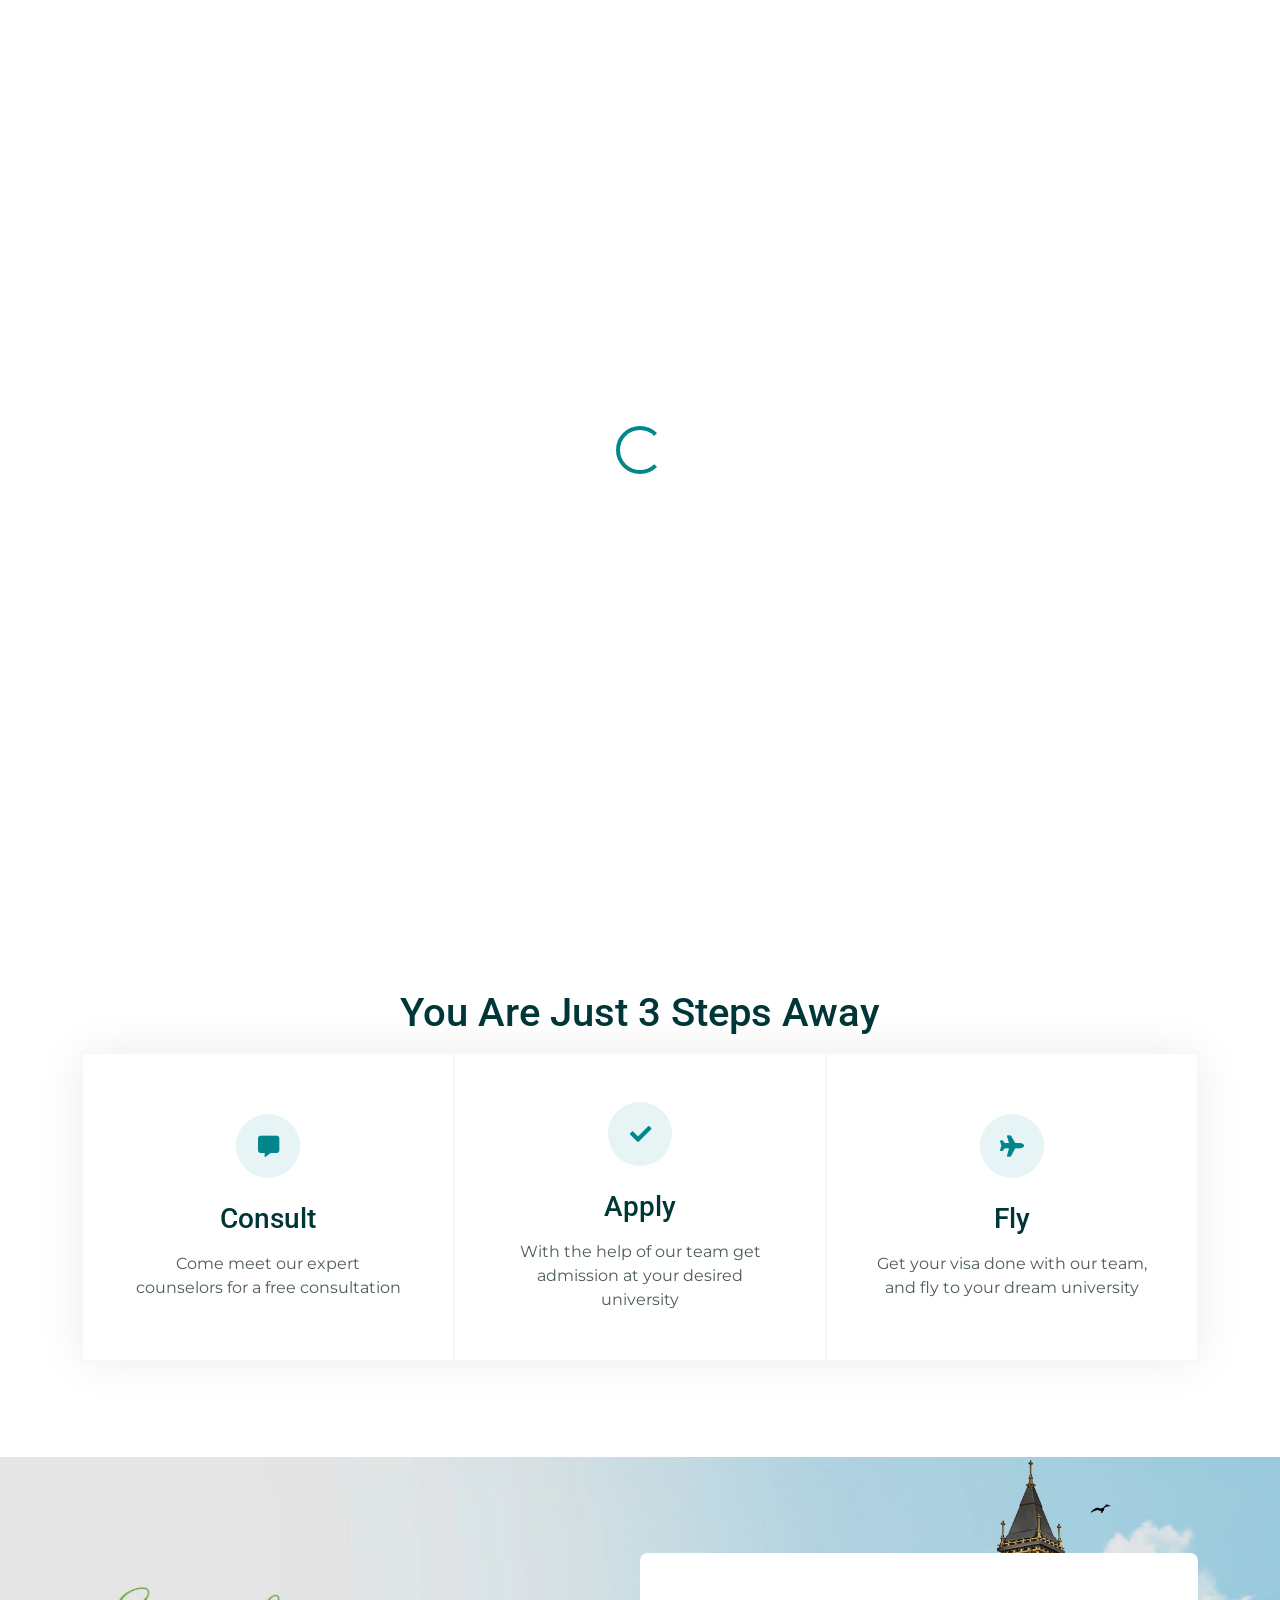
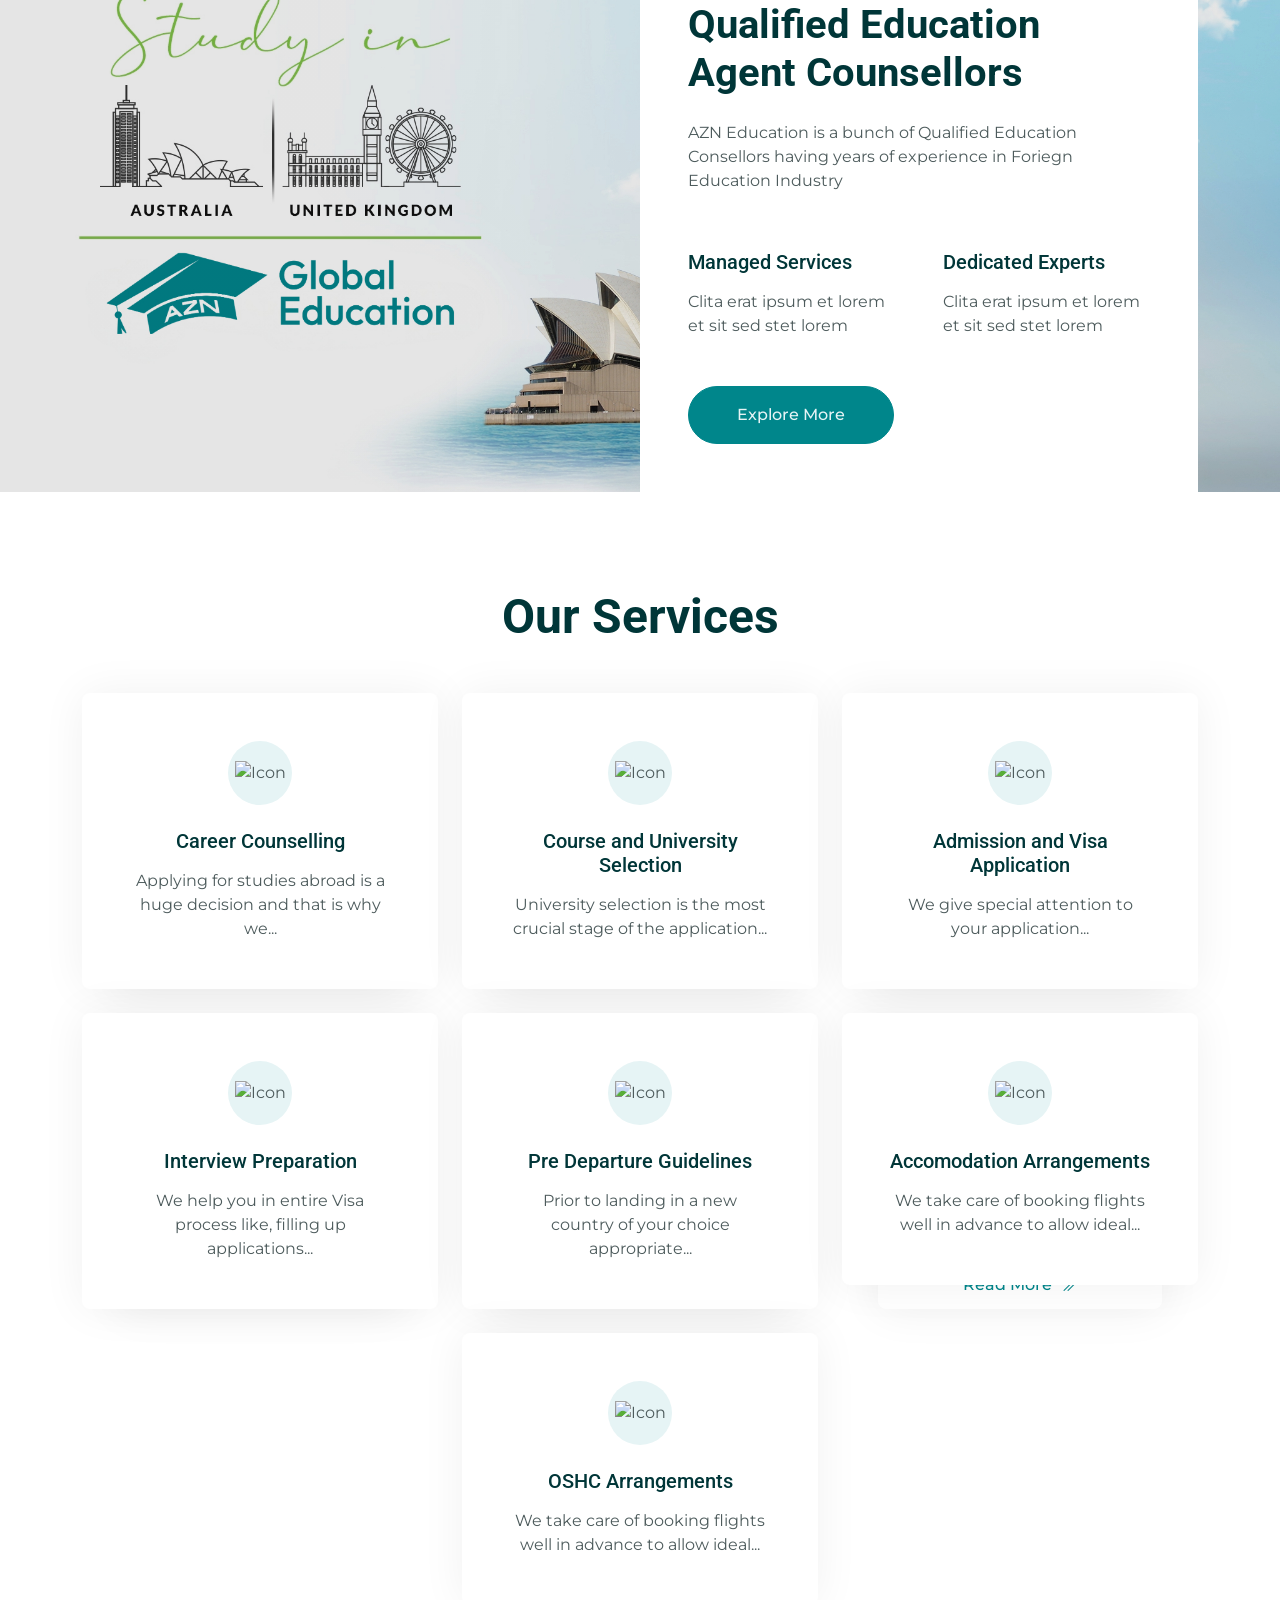
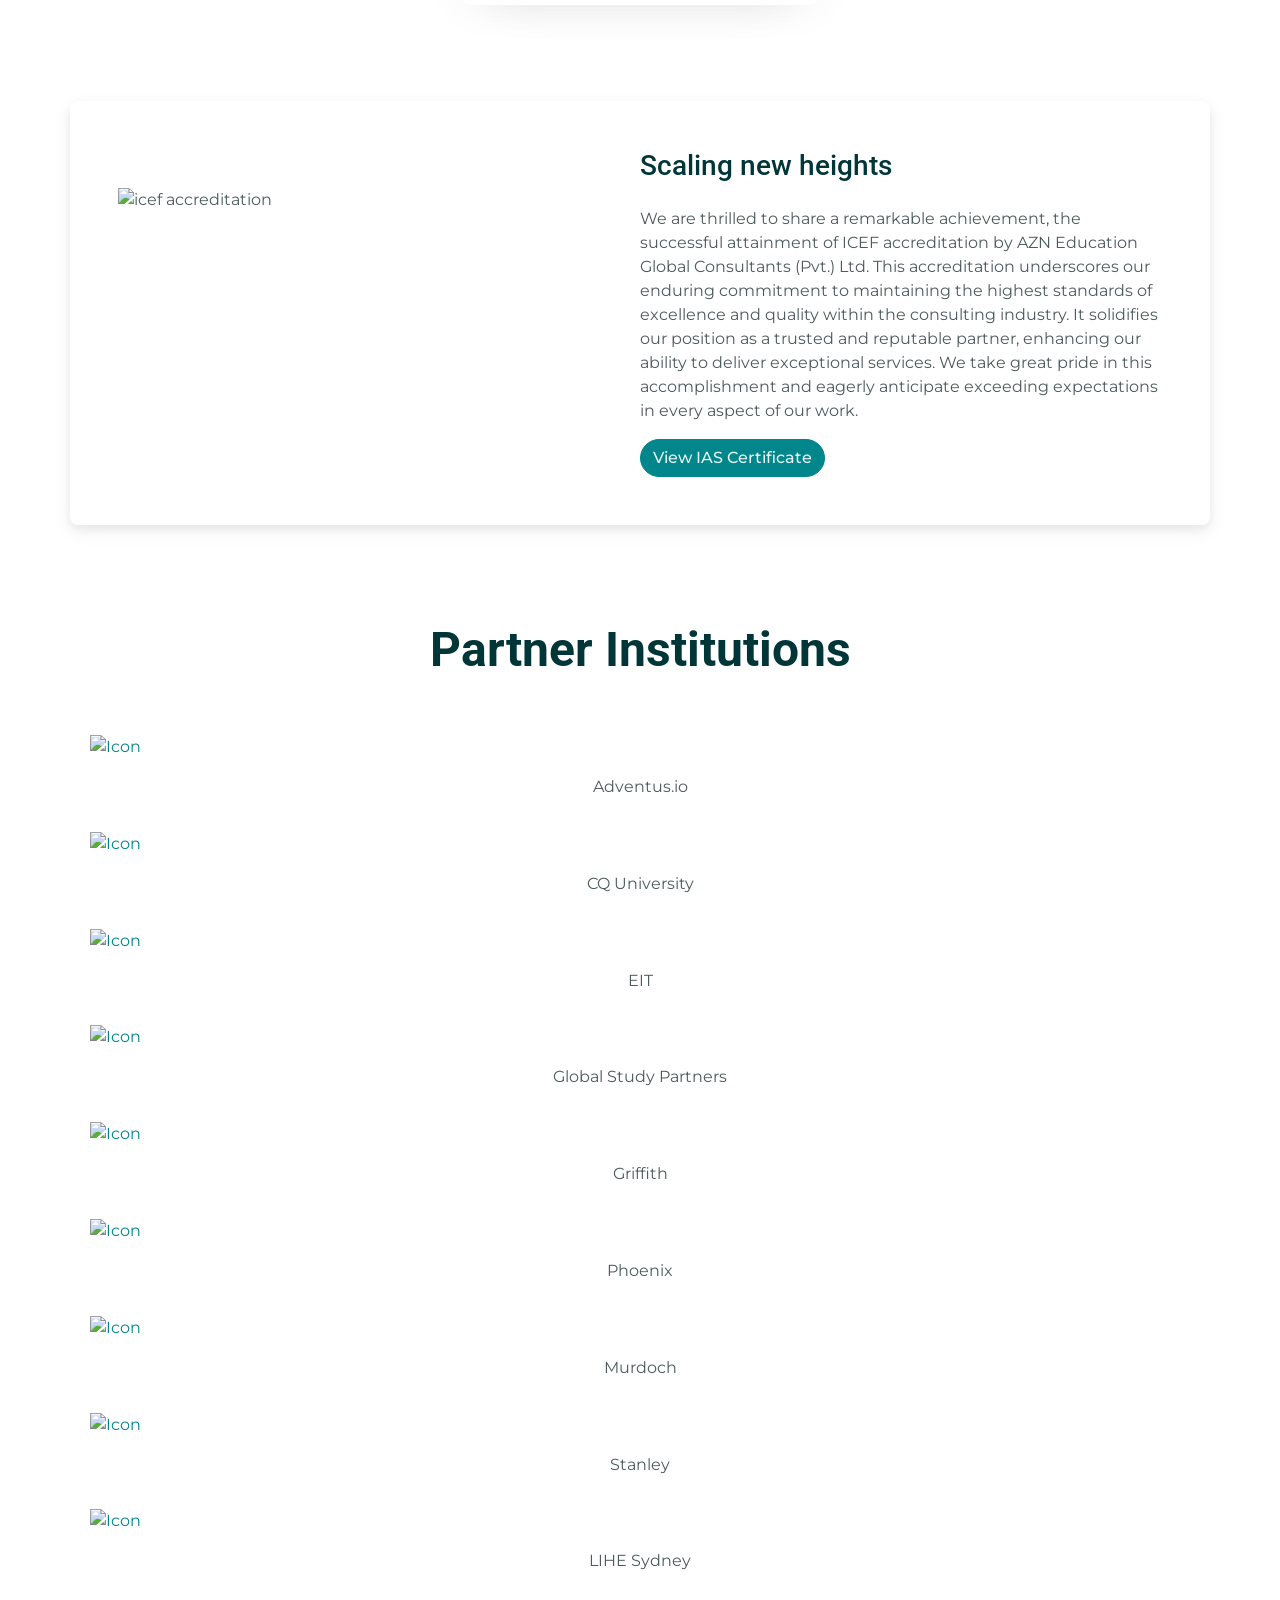
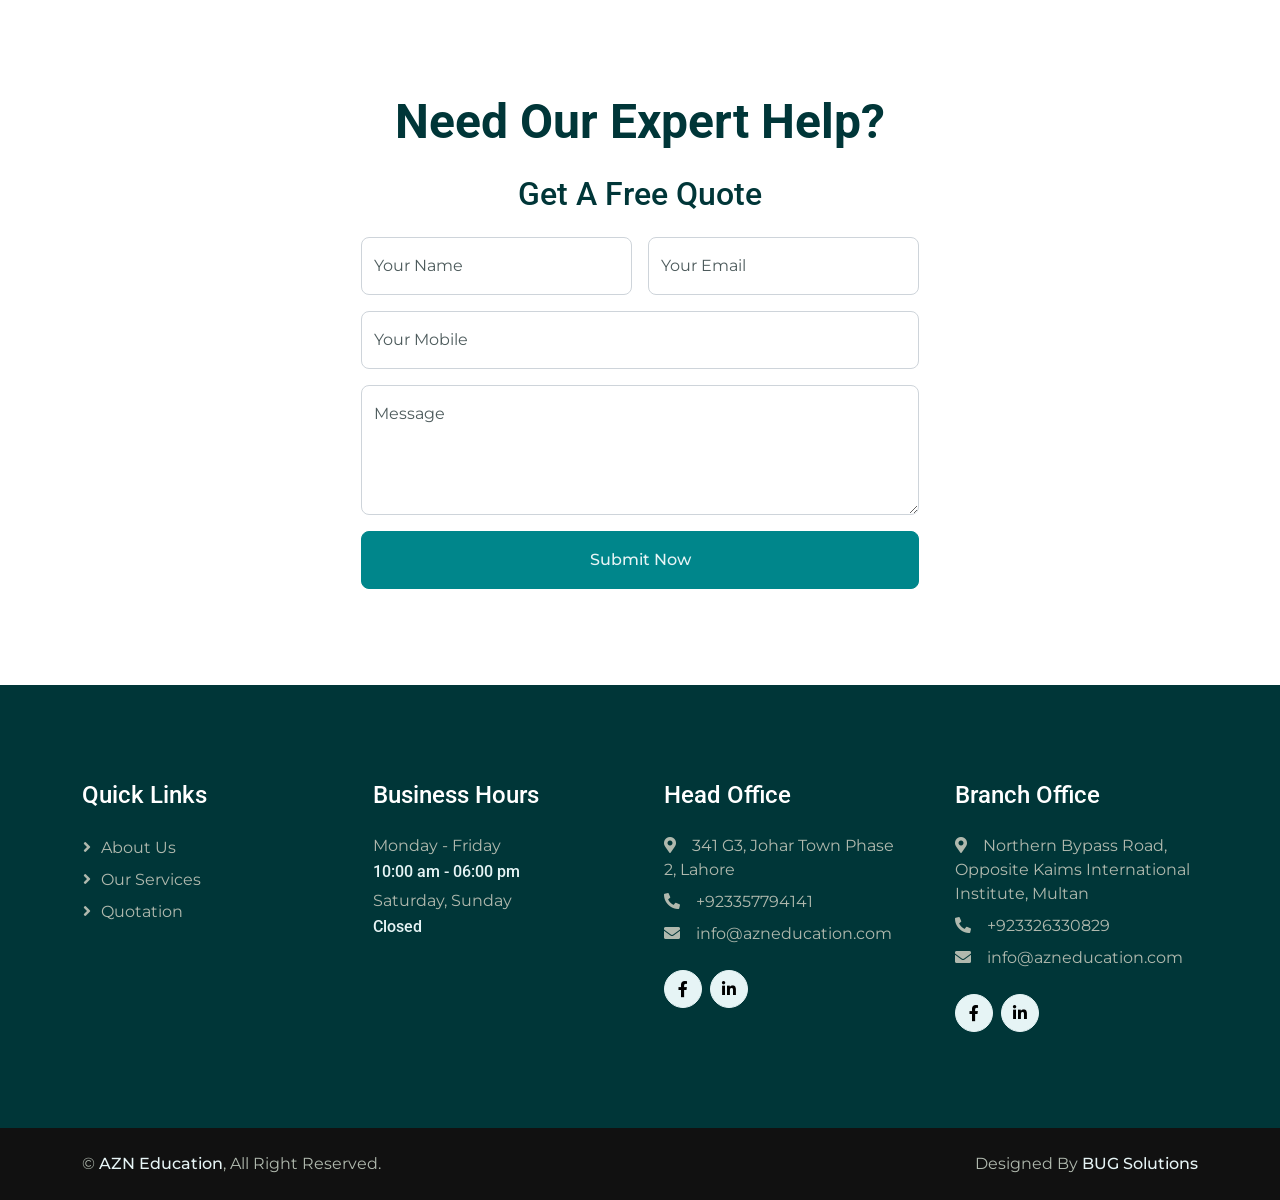
==== index.html @ 0d8ddbf9 "changed global theme and added services details" ====
<!DOCTYPE html>
<html lang="en">

<head>
    <meta charset="utf-8">
    <title>AZN Education</title>
    <meta content="width=device-width, initial-scale=1.0" name="viewport">
    <meta content="" name="keywords">
    <meta content="" name="description">

    <!-- Favicon -->
    <link href="img/azn_logo.png" rel="icon">

    <!-- Google Web Fonts -->
    <link rel="preconnect" href="https://fonts.googleapis.com">
    <link rel="preconnect" href="https://fonts.gstatic.com" crossorigin>
    <link
        href="https://fonts.googleapis.com/css2?family=Montserrat:wght@400;500&family=Roboto:wght@500;700&display=swap"
        rel="stylesheet">

    <!-- Icon Font Stylesheet -->
    <link href="https://cdnjs.cloudflare.com/ajax/libs/font-awesome/5.10.0/css/all.min.css" rel="stylesheet">
    <link href="https://cdn.jsdelivr.net/npm/bootstrap-icons@1.4.1/font/bootstrap-icons.css" rel="stylesheet">

    <!-- Libraries Stylesheet -->
    <link href="lib/animate/animate.min.css" rel="stylesheet">
    <link href="lib/owlcarousel/assets/owl.carousel.min.css" rel="stylesheet">
    <link href="lib/lightbox/css/lightbox.min.css" rel="stylesheet">

    <!-- Customized Bootstrap Stylesheet -->
    <link href="css/bootstrap.min.css" rel="stylesheet">

    <!-- Template Stylesheet -->
    <link href="css/style.css" rel="stylesheet">
</head>

<body>
    <!-- Spinner Start -->
    <div id="spinner"
        class="show bg-white position-fixed translate-middle w-100 vh-100 top-50 start-50 d-flex align-items-center justify-content-center">
        <div class="spinner-border text-primary" role="status" style="width: 3rem; height: 3rem;"></div>
    </div>
    <!-- Spinner End -->


    <!-- Topbar Start -->
    <div class="container-fluid text-white d-none d-lg-flex copyright">
        <div class="container py-3">
            <div class="d-flex align-items-center">
                <a href="index.html">
                    <img src="/img/azn_logo_horizontal.png" style="width: 200px;" alt="">
                </a>
                <div class="ms-auto d-flex align-items-center">
                    <small class="ms-4"><i class="fa fa-map-marker-alt me-3"></i>341 G3, Johar Town, Lahore</small>
                    <small class="ms-4"><i class="fa fa-envelope me-3"></i>info@azneducation.com</small>
                    <small class="ms-4"><i class="fa fa-phone-alt me-3"></i>+923357794141</small>
                    <div class="ms-3 d-flex">
                        <a class="btn btn-sm-square btn-light text-primary rounded-circle ms-2"
                            href="https://www.facebook.com/studysheds/"><i class="fab fa-facebook-f"></i></a>
                        <a class="btn btn-sm-square btn-light text-primary rounded-circle ms-2"
                            href="https://www.linkedin.com/company/studyshed-global-consultants/"><i
                                class="fab fa-linkedin-in"></i></a>
                    </div>
                </div>
            </div>
        </div>
    </div>
    <!-- Topbar End -->


    <!-- Navbar Start -->
    <div class="container-fluid bg-white sticky-top">
        <div class="container">
            <nav class="navbar navbar-expand-lg bg-white navbar-light p-lg-0">
                <a href="index.html" class="navbar-brand d-lg-none">
                    <img src="/img/azn_logo.png" style="height:auto; width:200px" alt="ss_logo">
                    <!-- <h1 class="fw-bold m-0 text-blue">AZN Education</h1> -->
                </a>
                <button type="button" class="navbar-toggler me-0" data-bs-toggle="collapse"
                    data-bs-target="#navbarCollapse">
                    <span class="navbar-toggler-icon"></span>
                </button>
                <div class="collapse navbar-collapse" id="navbarCollapse">
                    <div class="navbar-nav">
                        <a href="index.html" class="nav-item nav-link active">Home</a>
                        <a href="about.html" class="nav-item nav-link">About</a>
                        <a href="service.html" class="nav-item nav-link">Services</a>
                        <!-- <a href="testimonial.html" class="nav-item nav-link">Testimonial</a> -->
                        <a href="quote.html" class="nav-item nav-link">Quotation</a>
                    </div>
                    <div class="ms-auto d-flex gap-4">
                        <a href="https://wa.me/923347794141" target="_blank" rel="noopener noreferrer">
                            <img src="/img/icon/whatsapp.gif" alt="WhatsApp" />
                            <span class="d-none d-lg-inline">Chat with us </span>
                        </a>
                        <a href="contact.html"
                            class="btn btn-primary rounded-pill d-flex align-items-center px-3">Contact Us</a>


                    </div>
                </div>
            </nav>
        </div>
    </div>
    <!-- Navbar End -->


    <!-- Carousel Start -->
    <div class="container-fluid px-0 mb-5">
        <div id="header-carousel" class="carousel slide carousel-fade" data-bs-ride="carousel">
            <div class="carousel-inner">
                <div class="carousel-item active">
                    <img class="w-100" src="img/uk.jpg" alt="Image">
                    <div class="carousel-caption">
                        <div class="container">
                            <div class="row justify-content-start">
                                <div class="col-lg-7 text-start">
                                    <p class="fs-4 text-white animated slideInRight">Welcome to
                                        <strong>AZN Education</strong>
                                    </p>
                                    <h1 class="display-1 text-white mb-4 animated slideInRight">Achieve your study
                                        abroad dreams with AZN Education</h1>
                                    <a href=""
                                        class="btn btn-primary rounded-pill py-3 px-5 animated slideInRight">Explore
                                        More</a>
                                </div>
                            </div>
                        </div>
                    </div>
                </div>
                <div class="carousel-item">
                    <img class="w-100" src="img/au.jpg" alt="Image">
                    <div class="carousel-caption">
                        <div class="container">
                            <div class="row justify-content-end">
                                <div class="col-lg-7 text-end">
                                    <p class="fs-4 text-white animated slideInLeft">Welcome to
                                        <strong>AZN Education</strong>
                                    </p>
                                    <h1 class="display-1 text-white mb-5 animated slideInLeft">Achieve your study abroad
                                        dreams with AZN Education</h1>
                                    <a href=""
                                        class="btn btn-primary rounded-pill py-3 px-5 animated slideInLeft">Explore
                                        More</a>
                                </div>
                            </div>
                        </div>
                    </div>
                </div>
            </div>
            <button class="carousel-control-prev" type="button" data-bs-target="#header-carousel" data-bs-slide="prev">
                <span class="carousel-control-prev-icon" aria-hidden="true"></span>
                <span class="visually-hidden">Previous</span>
            </button>
            <button class="carousel-control-next" type="button" data-bs-target="#header-carousel" data-bs-slide="next">
                <span class="carousel-control-next-icon" aria-hidden="true"></span>
                <span class="visually-hidden">Next</span>
            </button>
        </div>
    </div>
    <!-- Carousel End -->


    <!-- Features Start -->
    <div class="container-xxl py-5">
        <div class="container">
            <!-- <p class="fs-5 fw-medium text-primary text-center">How we Work</p> -->
            <h1 class="text-center" style=" margin-bottom: 16px;">You Are Just 3 Steps Away</h1>
            <div class="row g-0 feature-row">
                <div class="col-md-6 col-lg-4 wow fadeIn" data-wow-delay="0.1s">
                    <div
                        class="feature-item border h-100 p-5 justify-content-center d-flex flex-column align-items-center">
                        <div class="btn-square bg-light rounded-circle mb-4 " style="width: 64px; height: 64px;">
                            <i class="fas fa-comment-alt fa-lg" style="color: #00868b;"></i>
                        </div>
                        <h3 class="mb-3 text-center">Consult</h3>
                        <p class="mb-0 text-center">Come meet our expert counselors for a free consultation</p>
                    </div>
                </div>
                <div class="col-md-6 col-lg-4 wow fadeIn" data-wow-delay="0.3s">
                    <div
                        class="feature-item border h-100 p-5 justify-content-center d-flex flex-column align-items-center">
                        <div class="btn-square bg-light rounded-circle mb-4 " style="width: 64px; height: 64px;">
                            <i class="fas fa-check fa-lg" style="color: #00868b;"></i>
                        </div>
                        <h3 class="mb-3 text-center">Apply</h3>
                        <p class="mb-0 text-center">With the help of our team get admission at your desired university
                        </p>
                    </div>
                </div>
                <div class="col-md-6 col-lg-4 wow fadeIn" data-wow-delay="0.5s">
                    <div
                        class="feature-item border h-100 p-5 justify-content-center d-flex flex-column align-items-center">
                        <div class="btn-square bg-light rounded-circle mb-4 justify-content-center d-flex"
                            style="width: 64px; height: 64px;">
                            <i class="fas fa-plane fa-lg" style="color: #00868b;"></i>
                        </div>
                        <h3 class="mb-3 text-center">Fly</h3>
                        <p class="mb-0 text-center">Get your visa done with our team, and fly to your dream university
                        </p>
                    </div>
                </div>

            </div>
        </div>
    </div>
    <!-- Features End -->


    <!-- About Start -->
    <div class="container-xxl about my-5">
        <div class="container">
            <div class="row g-0">
                <div class="col-lg-6">
                    <div class="h-100 d-flex align-items-center justify-content-center" style="min-height: 300px;">
                    </div>
                </div>
                <div class="col-lg-6 pt-lg-5 wow fadeIn" data-wow-delay="0.5s">
                    <div class="bg-white rounded-top p-5 mt-lg-5">
                        <!-- <p class="fs-5 fw-medium text-primary">About Us</p> -->
                        <h1 class="display-6 mb-4 ">Qualified Education Agent Counsellors</h1>
                        <p class="mb-4">AZN Education is a bunch of Qualified Education Consellors having years of
                            experience in Foriegn Education Industry</p>
                        <div class="row g-5 pt-2 mb-5">
                            <div class="col-sm-6">
                                <img class="img-fluid mb-4" src="img/icon/icon-5.png" alt="">
                                <h5 class="mb-3">Managed Services</h5>
                                <span>Clita erat ipsum et lorem et sit sed stet lorem</span>
                            </div>
                            <div class="col-sm-6">
                                <img class="img-fluid mb-4" src="img/icon/icon-2.png" alt="">
                                <h5 class="mb-3">Dedicated Experts</h5>
                                <span>Clita erat ipsum et lorem et sit sed stet lorem</span>
                            </div>
                        </div>
                        <a class="btn btn-primary rounded-pill py-3 px-5" href="about.html">Explore More</a>
                    </div>
                </div>
            </div>
        </div>
    </div>
    <!-- About End -->


    <!-- Service Start -->
    <div class="container-xxl py-5">
        <div class="container">
            <div class="text-center mx-auto wow fadeInUp" data-wow-delay="0.1s" style="max-width: 500px;">
                <!-- <p class="fs-5 fw-medium text-primary">Our Services</p> -->
                <h1 class="display-5 mb-5 ">Our Services</h1>
            </div>
            <div class="row justify-content-center g-4">
                <div class="col-lg-4 col-md-6 wow fadeInUp" data-wow-delay="0.1s">
                    <div class="service-item position-relative h-100">
                        <div class="service-text rounded p-5">
                            <div class="btn-square bg-light rounded-circle mx-auto mb-4"
                                style="width: 64px; height: 64px;">
                                <img class="img-fluid" src="img/icon/icon-9.png" alt="Icon">
                            </div>
                            <h5 class="mb-3">Career Counselling </h4>
                                <p class="mb-0">Applying for studies abroad is a huge decision and that is why we...</p>
                        </div>
                        <div class="service-btn rounded-0 rounded-bottom">
                            <a class="text-primary fw-medium" href="service.html">Read More<i
                                    class="bi bi-chevron-double-right ms-2"></i></a>
                        </div>
                    </div>
                </div>
                <div class="col-lg-4 col-md-6 wow fadeInUp" data-wow-delay="0.3s">
                    <div class="service-item position-relative h-100">
                        <div class="service-text rounded p-5">
                            <div class="btn-square bg-light rounded-circle mx-auto mb-4"
                                style="width: 64px; height: 64px;">
                                <img class="img-fluid" src="img/icon/icon-6.png" alt="Icon">
                            </div>
                            <h5 class="mb-3">Course and University Selection</h4>
                                <p class="mb-0">University selection is the most crucial stage of the application...</p>
                        </div>
                        <div class="service-btn rounded-0 rounded-bottom">
                            <a class="text-primary fw-medium" href="service.html">Read More<i
                                    class="bi bi-chevron-double-right ms-2"></i></a>
                        </div>
                    </div>
                </div>
                <div class="col-lg-4 col-md-6 wow fadeInUp" data-wow-delay="0.5s">
                    <div class="service-item position-relative h-100">
                        <div class="service-text rounded p-5">
                            <div class="btn-square bg-light rounded-circle mx-auto mb-4"
                                style="width: 64px; height: 64px;">
                                <img class="img-fluid" src="img/icon/icon-8.png" alt="Icon">
                            </div>
                            <h5 class="mb-3">Admission and Visa Application </h4>
                                <p class="mb-0">We give special attention to your application...</p>
                        </div>
                        <div class="service-btn rounded-0 rounded-bottom">
                            <a class="text-primary fw-medium" href="service.html">Read More<i
                                    class="bi bi-chevron-double-right ms-2"></i></a>
                        </div>
                    </div>
                </div>
                <div class="col-lg-4 col-md-6 wow fadeInUp" data-wow-delay="0.1s">
                    <div class="service-item position-relative h-100">
                        <div class="service-text rounded p-5">
                            <div class="btn-square bg-light rounded-circle mx-auto mb-4"
                                style="width: 64px; height: 64px;">
                                <img class="img-fluid" src="img/icon/icon-7.png" alt="Icon">
                            </div>
                            <h5 class="mb-3">Interview Preparation </h4>
                                <p class="mb-0">We help you in entire Visa process like, filling up applications...</p>
                        </div>
                        <div class="service-btn rounded-0 rounded-bottom">
                            <a class="text-primary fw-medium" href="service.html">Read More<i
                                    class="bi bi-chevron-double-right ms-2"></i></a>
                        </div>
                    </div>
                </div>
                <div class="col-lg-4 col-md-6 wow fadeInUp" data-wow-delay="0.3s">
                    <div class="service-item position-relative h-100">
                        <div class="service-text rounded p-5">
                            <div class="btn-square bg-light rounded-circle mx-auto mb-4"
                                style="width: 64px; height: 64px;">
                                <img class="img-fluid" src="img/icon/icon-5.png" alt="Icon">
                            </div>
                            <h5 class="mb-3">Pre Departure Guidelines </h4>
                                <p class="mb-0">Prior to landing in a new country of your choice appropriate...</p>
                        </div>
                        <div class="service-btn rounded-0 rounded-bottom">
                            <a class="text-primary fw-medium" href="service.html">Read More<i
                                    class="bi bi-chevron-double-right ms-2"></i></a>
                        </div>
                    </div>
                </div>
                <div class="col-lg-4 col-md-6 wow fadeInUp" data-wow-delay="0.5s">
                    <div class="service-item position-relative h-100">
                        <div class="service-text rounded p-5">
                            <div class="btn-square bg-light rounded-circle mx-auto mb-4"
                                style="width: 64px; height: 64px;">
                                <img class="img-fluid" src="img/icon/icon-10.png" alt="Icon">
                            </div>
                            <h5 class="mb-3">Accomodation Arrangements</h4>
                                <p class="mb-0">We take care of booking flights well in advance to allow ideal...</p>
                        </div>
                        <div class="service-btn rounded-0 rounded-bottom">
                            <a class="text-primary fw-medium" href="service.html">Read More<i
                                    class="bi bi-chevron-double-right ms-2"></i></a>
                        </div>
                    </div>
                </div>
                <div class="col-lg-4 col-md-6 wow fadeInUp" data-wow-delay="0.5s">
                    <div class="service-item position-relative h-100">
                        <div class="service-text rounded p-5">
                            <div class="btn-square bg-light rounded-circle mx-auto mb-4"
                                style="width: 64px; height: 64px;">
                                <img class="img-fluid" src="img/icon/icon-10.png" alt="Icon">
                            </div>
                            <h5 class="mb-3">OSHC Arrangements</h4>
                                <p class="mb-0">We take care of booking flights well in advance to allow ideal...</p>
                        </div>
                        <div class="service-btn rounded-0 rounded-bottom">
                            <a class="text-primary fw-medium" href="service.html">Read More<i
                                    class="bi bi-chevron-double-right ms-2"></i></a>
                        </div>
                    </div>
                </div>
            </div>
        </div>
    </div>
    <!-- Service End -->

    <!-- Accreditations Start -->
    <div class="container-xxl py-5">
        <div class="container accreditations-box d-flex flex-column flex-lg-row p-5 justify-content-between align-items-center rounded">
            <div class="accreditation-image d-flex justify-content-center justify-content-lg-start w-100 w-lg-25">
                <img src="/img/accreditations/icef-badge.png" style="height: 250px;" alt="icef accreditation" srcset="">
            </div>
            <div class="accreditation-text w-100 w-lg-50">
                <h3 class="mb-4">Scaling new heights</h3>
                <p>We are thrilled to share a remarkable achievement, the successful attainment of ICEF accreditation
                    by AZN Education Global Consultants (Pvt.) Ltd. This accreditation underscores our enduring commitment
                    to
                    maintaining the highest standards of excellence and quality within the consulting
                    industry. It solidifies our position as a trusted and reputable partner, enhancing our ability to
                    deliver exceptional services. We take great pride in this accomplishment and eagerly anticipate
                    exceeding expectations in every aspect of our work.</p>
                <a href="https://certificates.icef.com/certificate?id=c5f5c8c2-63eb-4d3a-af94-05f68f35bae5"
                    class="btn btn-primary rounded-pill" target="_blank"> View IAS Certificate</a>
            </div>
        </div>

    </div>
    <!-- Accreditations Start -->

    <!-- Partners Start -->
    <div class="container-xxl py-5">
        <div class="container">
            <div class="text-center mx-auto wow fadeInUp" data-wow-delay="0.1s" style="max-width: 500px;">
                <!-- <p class="fs-5 fw-medium text-primary">Our Partners</p> -->
                <h1 class="display-5 mb-5">Partner Institutions</h1>
            </div>
            <div class="owl-carousel partner-carousel wow fadeInUp" data-wow-delay="0.1s">
                <div class=" p-2">
                    <a href="https://adventus.io/" class="mx-auto mb-4">
                        <img class="img-fluid mx-auto" style="height: 72px; width: 72px;"
                            src="img/partners/adventus.jpeg" alt="Icon">
                    </a>
                    <p class="my-3 text-center">Adventus.io</p>
                </div>
                <div class=" p-2">
                    <a href="https://www.cqu.edu.au/" class="mx-auto mb-4">
                        <img class="img-fluid mx-auto" style="height: 72px; width: 72px;"
                            src="img/partners/cquniverdity.png" alt="Icon">
                    </a>
                    <p class="my-3 text-center">CQ University</p>
                </div>
                <div class=" p-2">
                    <a href="https://www.eit.edu.au/" class="mx-auto mb-4">
                        <img class="img-fluid mx-auto" style="height: 72px; width: 72px;" src="img/partners/eit.png"
                            alt="Icon">
                    </a>
                    <p class="my-3 text-center">EIT</p>
                </div>
                <div class=" p-2">
                    <a href="https://www.globalstudypartners.com/" class="mx-auto mb-4">
                        <img class="img-fluid mx-auto" style="height: 72px; width: 72px;"
                            src="img/partners/globalstudypartners.jpeg" alt="Icon">
                    </a>
                    <p class="my-3 text-center">Global Study Partners</p>
                </div>
                <div class=" p-2">
                    <a href="https://www.griffith.edu.au/" class="mx-auto mb-4">
                        <img class="img-fluid mx-auto" style="height: 72px; width: 72px;"
                            src="img/partners/griffith.jpeg" alt="Icon">
                    </a>
                    <p class="my-3 text-center">Griffith</p>
                </div>
                <div class=" p-2">
                    <a href="https://www.phoenix.edu.au/" class="mx-auto mb-4">
                        <img class="img-fluid mx-auto" style="height: 72px; width: 72px;"
                            src="img/partners/phoenix.jpeg" alt="Icon">
                    </a>
                    <p class="my-3 text-center">Phoenix</p>
                </div>

                <div class=" p-2">
                    <a href="https://www.murdoch.edu.au/" class="mx-auto mb-4">
                        <img class="img-fluid mx-auto" style="height: 72px; width: 72px;"
                            src="img/partners/murdoch.jpeg" alt="Icon">
                    </a>
                    <p class="my-3 text-center">Murdoch</p>
                </div>

                <div class=" p-2">
                    <a href="https://www.stanleycollege.edu.au/" class="mx-auto mb-4">
                        <img class="img-fluid mx-auto" style="height: 72px; width: 72px;" src="img/partners/stanley.png"
                            alt="Icon">
                    </a>
                    <p class="my-3 text-center">Stanley</p>
                </div>
                <div class=" p-2">
                    <a href="https://lincolnau.nsw.edu.au/" class="mx-auto mb-4">
                        <img class="img-fluid mx-auto" style="height: 72px; width: 72px;"
                            src="img/partners/lihesydney.jpeg" alt="Icon">
                    </a>
                    <p class="my-3 text-center">LIHE Sydney</p>
                </div>
            </div>
        </div>
    </div>
    <!-- Partners End -->

    <!-- Quote Start -->
    <div class="container-xxl py-5">
        <div class="container">
            <div class="col-12 g-5 justify-content-end d-flex flex-column align-items-center">
                <div class="col-lg-6 wow fadeInUp" data-wow-delay="0.1s">
                    <!-- <p class="fs-5 fw-medium text-primary text-center">Get A Quote</p> -->
                    <h1 class="display-5 mb-4 text-center">Need Our Expert Help?</h1>
                </div>
                <div class="col-lg-6 wow fadeInUp" data-wow-delay="0.5s">
                    <h2 class="mb-4 text-center">Get A Free Quote</h2>
                    <div class="row g-3">
                        <div class="col-sm-6">
                            <div class="form-floating">
                                <input type="text" class="form-control" id="name" placeholder="Your Name">
                                <label for="name">Your Name</label>
                            </div>
                        </div>
                        <div class="col-sm-6">
                            <div class="form-floating">
                                <input type="email" class="form-control" id="mail" placeholder="Your Email">
                                <label for="mail">Your Email</label>
                            </div>
                        </div>
                        <div class="col-sm-12">
                            <div class="form-floating">
                                <input type="text" class="form-control" id="mobile" placeholder="Your Mobile">
                                <label for="mobile">Your Mobile</label>
                            </div>
                        </div>
                        <div class="col-12">
                            <div class="form-floating">
                                <textarea class="form-control" placeholder="Leave a message here" id="message"
                                    style="height: 130px"></textarea>
                                <label for="message">Message</label>
                            </div>
                        </div>
                        <div class="col-12 text-center">
                            <button class="btn btn-primary w-100 py-3" type="submit">Submit Now</button>
                        </div>
                    </div>
                </div>
            </div>
        </div>
    </div>
    <!-- Quote Start -->
    <!-- Footer Start -->
    <div class="container-fluid bg-dark footer mt-5 py-5 wow fadeIn" data-wow-delay="0.1s">
        <div class="container py-5">
            <div class="row g-5">
                <div class="col-lg-3 col-md-6">
                    <h4 class="text-white mb-4">Quick Links</h4>
                    <a class="btn btn-link" href="about.html">About Us</a>
                    <a class="btn btn-link" href="service.html">Our Services</a>
                    <!-- <a class="btn btn-link" href="testimonial.html">Client Testimonials</a> -->
                    <a class="btn btn-link" href="quote.html">Quotation</a>
                </div>
                <div class="col-lg-3 col-md-6">
                    <h4 class="text-white mb-4">Business Hours</h4>
                    <p class="mb-1">Monday - Friday</p>
                    <h6 class="text-light">10:00 am - 06:00 pm</h6>
                    <p class="mb-1">Saturday, Sunday</p>
                    <h6 class="text-light">Closed</h6>
                </div>
                <div class="col-lg-3 col-md-6">
                    <h4 class="text-white mb-4">Head Office</h4>
                    <p class="mb-2"><i class="fa fa-map-marker-alt me-3"></i>341 G3, Johar Town Phase 2, Lahore
                    </p>
                    <p class="mb-2"><i class="fa fa-phone-alt me-3"></i>+923357794141</p>
                    <p class="mb-2"><i class="fa fa-envelope me-3"></i>info@azneducation.com</p>
                    <div class="d-flex pt-3">
                        <a class="btn btn-square btn-light rounded-circle me-2"
                            href="https://www.facebook.com/studysheds/"><i class="fab fa-facebook-f"></i></a>
                        <a class="btn btn-square btn-light rounded-circle me-2"
                            href="https://www.linkedin.com/company/studyshed-global-consultants/"><i
                                class="fab fa-linkedin-in"></i></a>
                    </div>
                </div>
                <div class="col-lg-3 col-md-6">
                    <h4 class="text-white mb-4">Branch Office</h4>
                    <p class="mb-2"><i class="fa fa-map-marker-alt me-3"></i>Northern Bypass Road, Opposite
                        Kaims International Institute, Multan</p>
                    <p class="mb-2"><i class="fa fa-phone-alt me-3"></i>+923326330829</p>
                    <p class="mb-2"><i class="fa fa-envelope me-3"></i>info@azneducation.com</p>
                    <div class="d-flex pt-3">
                        <a class="btn btn-square btn-light rounded-circle me-2"
                            href="https://www.facebook.com/studysheds/"><i class="fab fa-facebook-f"></i></a>
                        <a class="btn btn-square btn-light rounded-circle me-2"
                            href="https://www.linkedin.com/company/studyshed-global-consultants/"><i
                                class="fab fa-linkedin-in"></i></a>
                    </div>
                </div>
            </div>
        </div>
    </div>
    <!-- Footer End -->


    <!-- Copyright Start -->
    <div class="container-fluid copyright py-4">
        <div class="container">
            <div class="row">
                <div class="col-md-6 text-center text-md-start mb-3 mb-md-0">
                    <span id="siteseal">
                        <script async type="text/javascript"
                            src="https://seal.godaddy.com/getSeal?sealID=cso1fnYDqJPNoKwMRUFzlZHwuIsQFqO7qQ35AadsMEABkoneqeLDlqzQXRvi"></script>
                    </span>
                    &copy; <a class="fw-medium text-light" href="#">AZN Education</a>, All Right Reserved.
                </div>
                <div class="col-md-6 text-center text-md-end">
                    <!--/*** This template is free as long as you keep the footer author’s credit link/attribution link/backlink. If you'd like to use the template without the footer author’s credit link/attribution link/backlink, you can purchase the Credit Removal License from "https://htmlcodex.com/credit-removal". Thank you for your support. ***/-->
                    Designed By <a class="fw-medium text-light" href="#">BUG Solutions</a>
                </div>

            </div>
        </div>
    </div>
    <!-- Copyright End -->


    <!-- Back to Top -->
    <a href="#" class="btn btn-lg btn-primary btn-lg-square rounded-circle back-to-top"><i
            class="bi bi-arrow-up"></i></a>


    <!-- JavaScript Libraries -->
    <script src="https://ajax.googleapis.com/ajax/libs/jquery/3.6.1/jquery.min.js"></script>
    <script src="https://cdn.jsdelivr.net/npm/bootstrap@5.0.0/dist/js/bootstrap.bundle.min.js"></script>
    <script src="lib/wow/wow.min.js"></script>
    <script src="lib/easing/easing.min.js"></script>
    <script src="lib/waypoints/waypoints.min.js"></script>
    <script src="lib/owlcarousel/owl.carousel.min.js"></script>
    <script src="lib/lightbox/js/lightbox.min.js"></script>

    <!-- Template Javascript -->
    <script src="js/main.js"></script>
</body>

</html>
---- css/style.css ----
/********** Template CSS **********/
:root {
    --primary: #00868b;
    --secondary: #4D5B5C;
    --light: #E6F4F5;
    --dark: #003638;
}

.back-to-top {
    position: fixed;
    display: none;
    right: 30px;
    bottom: 30px;
    z-index: 99;
}

.fw-medium {
    font-weight: 500;
}


/*** Spinner ***/
#spinner {
    opacity: 0;
    visibility: hidden;
    transition: opacity .5s ease-out, visibility 0s linear .5s;
    z-index: 99999;
}

#spinner.show {
    transition: opacity .5s ease-out, visibility 0s linear 0s;
    visibility: visible;
    opacity: 1;
}


/*** Button ***/
.btn {
    transition: .5s;
    font-weight: 500;
}

.btn-primary,
.btn-outline-primary:hover {
    color: var(--light);
}

.btn-secondary,
.btn-outline-secondary:hover {
    color: var(--dark);
}

.btn-square {
    width: 38px;
    height: 38px;
}

.btn-sm-square {
    width: 32px;
    height: 32px;
}

.btn-lg-square {
    width: 48px;
    height: 48px;
}

.btn-square,
.btn-sm-square,
.btn-lg-square {
    padding: 0;
    display: flex;
    align-items: center;
    justify-content: center;
    font-weight: normal;
}


/*** Navbar ***/
.sticky-top {
    top: -100px;
    transition: .5s;
}

.navbar .navbar-nav .nav-link {
    margin-right: 35px;
    padding: 25px 0;
    color: var(--dark);
    font-size: 18px;
    font-weight: 500;
    outline: none;
}

.navbar .navbar-nav .nav-link:hover,
.navbar .navbar-nav .nav-link.active {
    color: var(--primary);
}

.navbar .dropdown-toggle::after {
    border: none;
    content: "\f107";
    font-family: "Font Awesome 5 Free";
    font-weight: 900;
    vertical-align: middle;
    margin-left: 8px;
}

@media (max-width: 991.98px) {
    .navbar .navbar-nav .nav-link  {
        margin-right: 0;
        padding: 10px 0;
    }

    .navbar .navbar-nav {
        margin-top: 15px;
        border-top: 1px solid #EEEEEE;
    }
}

@media (min-width: 992px) {
    .navbar .nav-item .dropdown-menu {
        display: block;
        border: none;
        margin-top: 0;
        top: 150%;
        opacity: 0;
        visibility: hidden;
        transition: .5s;
    }

    .navbar .nav-item:hover .dropdown-menu {
        top: 100%;
        visibility: visible;
        transition: .5s;
        opacity: 1;
    }
}


/*** Header ***/
.carousel-caption {
    top: 0;
    left: 0;
    right: 0;
    bottom: 0;
    display: flex;
    align-items: center;
    background: rgba(0, 0, 0, .1);
    z-index: 1;
}

.carousel-control-prev,
.carousel-control-next {
    width: 15%;
}

.carousel-control-prev-icon,
.carousel-control-next-icon {
    width: 3.5rem;
    height: 3.5rem;
    border-radius: 3.5rem;
    background-color: var(--primary);
    border: 15px solid var(--primary);
}

@media (max-width: 768px) {
    #header-carousel .carousel-item {
        position: relative;
        min-height: 450px;
    }
    
    #header-carousel .carousel-item img {
        position: absolute;
        width: 100%;
        height: 100%;
        object-fit: cover;
    }
}

.page-header {
    background: linear-gradient(rgba(0, 0, 0, .1), rgba(0, 0, 0, .1)), url(../img/uk.jpg) center center no-repeat;
    background-size: cover;
}

.page-header .breadcrumb-item+.breadcrumb-item::before {
    color: var(--light);
}

.page-header .breadcrumb-item,
.page-header .breadcrumb-item a {
    font-size: 18px;
    color: var(--light);
}


/*** Features ***/
.feature-row {
    box-shadow: 0 0 45px rgba(0, 0, 0, .08);
}

.feature-item {
    border-color: rgba(0, 0, 0, .03) !important;
}


/*** About ***/
.about {
    background: linear-gradient(rgba(0, 0, 0, .1), rgba(0, 0, 0, .1)), url(../img/about_card.jpeg) left center no-repeat;
    background-size: cover;
}

.btn-play {
    position: relative;
    display: block;
    box-sizing: content-box;
    width: 36px;
    height: 46px;
    border-radius: 100%;
    border: none;
    outline: none !important;
    padding: 18px 20px 20px 28px;
    background: var(--primary);
}

.btn-play:before {
    content: "";
    position: absolute;
    z-index: 0;
    left: 50%;
    top: 50%;
    transform: translateX(-50%) translateY(-50%);
    display: block;
    width: 90px;
    height: 90px;
    background: var(--primary);
    border-radius: 100%;
    animation: pulse-border 1500ms ease-out infinite;
}

.btn-play:after {
    content: "";
    position: absolute;
    z-index: 1;
    left: 50%;
    top: 50%;
    transform: translateX(-50%) translateY(-50%);
    display: block;
    width: 90px;
    height: 90px;
    background: var(--primary);
    border-radius: 100%;
    transition: all 200ms;
}

.btn-play span {
    display: block;
    position: relative;
    z-index: 3;
    width: 0;
    height: 0;
    left: 3px;
    border-left: 30px solid #FFFFFF;
    border-top: 18px solid transparent;
    border-bottom: 18px solid transparent;
}

@keyframes pulse-border {
    0% {
        transform: translateX(-50%) translateY(-50%) translateZ(0) scale(1);
        opacity: 1;
    }

    100% {
        transform: translateX(-50%) translateY(-50%) translateZ(0) scale(2);
        opacity: 0;
    }
}

.modal-video .modal-dialog {
    position: relative;
    max-width: 800px;
    margin: 60px auto 0 auto;
}

.modal-video .modal-body {
    position: relative;
    padding: 0px;
}

.modal-video .close {
    position: absolute;
    width: 30px;
    height: 30px;
    right: 0px;
    top: -30px;
    z-index: 999;
    font-size: 30px;
    font-weight: normal;
    color: #FFFFFF;
    background: #000000;
    opacity: 1;
}


/*** Service ***/
.service-item .service-text {
    position: relative;
    width: 100%;
    top: 0;
    left: 0;
    text-align: center;
    background: #FFFFFF;
    box-shadow: 0 0 45px rgba(0, 0, 0, .06);
    transition: .5s;
    z-index: 2;
}

.accreditations-box {
    /* position: relative;
    width: 100%;
    top: 0;
    left: 0; */
    /* text-align: center; */
    background: #FFFFFF;
    box-shadow: 0 4px 8px 0 rgba(0, 0, 0, 0.06), 0 6px 20px 0 rgba(0, 0, 0, 0.06); /*40px 40px 80px rgba(0, 0, 0, .06); */
    transition: .5s;
    z-index: 2;
}
.service-item:hover .service-text {
    top: -1.5rem;
}

.service-item .service-text h5 {
    transition: .5s;
}

.service-item:hover .service-text h5 {
    color: var(--primary);
}

.service-item .service-btn {
    position: absolute;
    width: 80%;
    height: 3rem;
    left: 10%;
    bottom: 0;
    display: flex;
    align-items: center;
    justify-content: center;
    background: #FFFFFF;
    box-shadow: 0 0 45px rgba(0, 0, 0, .07);
    transition: .5s;
    z-index: 1;
}

.service-item:hover .service-btn {
    bottom: -1.5rem;
}


/*** Project ***/
.project-item {
    position: relative;
    border-radius: 8px;
    overflow: hidden;
    box-shadow: 0 0 45px rgba(0, 0, 0, .07);
}

.project-item .project-overlay {
    position: absolute;
    width: 100%;
    height: 100%;
    top: 0;
    left: 0;
    display: flex;
    align-items: center;
    justify-content: center;
    background: rgba(0, 0, 0, .5);
    opacity: 0;
    padding-top: 60px;
    transition: .5s;
}

.project-item:hover .project-overlay {
    opacity: 1;
    padding-top: 0;
}

.project-carousel .owl-nav {
    position: absolute;
    top: -100px;
    right: 0;
    display: flex;
}

.project-carousel .owl-nav .owl-prev,
.project-carousel .owl-nav .owl-next {
    margin-left: 15px;
    width: 55px;
    height: 55px;
    display: flex;
    align-items: center;
    justify-content: center;
    color: var(--secondary);
    border-radius: 55px;
    box-shadow: 0 0 45px rgba(0, 0, 0, .15);
    font-size: 25px;
    transition: .5s;
}

.project-carousel .owl-nav .owl-prev:hover,
.project-carousel .owl-nav .owl-next:hover {
    background: var(--primary);
    color: #FFFFFF;
}

@media (max-width: 768px) {
    .project-carousel .owl-nav {
        top: -70px;
        right: auto;
        left: 50%;
        transform: translateX(-50%);
    }

    .project-carousel .owl-nav .owl-prev,
    .project-carousel .owl-nav .owl-next {
        margin: 0 7px;
        width: 45px;
        height: 45px;
        font-size: 20px;
    }
}


/*** Team ***/
.team-item {
    position: relative;
    text-align: center;
    box-shadow: 0 0 45px rgba(0, 0, 0, .07);
}

.team-item .team-social {
    position: absolute;
    padding: 0;
    top: 15px;
    left: 0;
    overflow: hidden;
}

.team-item .team-social li {
    list-style-type: none;
    margin-bottom: 10px;
    margin-left: -50px;
    opacity: 0;
    transition: .5s;
}

.team-item:hover .team-social li {
    margin-left: 15px;
    opacity: 1;
}

.team-item .team-social li .btn {
    background: #FFFFFF;
    color: var(--primary);
    border-radius: 40px;
    transition: .5s;
}

.team-item .team-social li .btn:hover {
    color: #FFFFFF;
    background: var(--primary);
}

.team-item .team-social li:nth-child(1) {
    transition-delay: .1s;
}

.team-item .team-social li:nth-child(2) {
    transition-delay: .2s;
}

.team-item .team-social li:nth-child(3) {
    transition-delay: .3s;
}

.team-item .team-social li:nth-child(4) {
    transition-delay: .4s;
}

.team-item .team-social li:nth-child(5) {
    transition-delay: .5s;
}


/*** Testimonial ***/
.testimonial-item {
    box-shadow: 0 0 45px rgba(0, 0, 0, .07);
    transition: .5s;
}

.owl-item .testimonial-item,
.testimonial-item * {
    transition: .5s;
}

.owl-item.center .testimonial-item,
.testimonial-item:hover {
    background: var(--primary);
}

.owl-item.center .testimonial-item *,
.testimonial-item:hover * {
    color: #FFFFFF !important;
}

.testimonial-item img {
    width: 100px !important;
    height: 100px !important;
    border-radius: 100px;
}

.testimonial-carousel .owl-nav {
    position: absolute;
    top: -100px;
    right: 0;
    display: flex;
}

.testimonial-carousel .owl-nav .owl-prev,
.testimonial-carousel .owl-nav .owl-next {
    margin-left: 15px;
    width: 55px;
    height: 55px;
    display: flex;
    align-items: center;
    justify-content: center;
    color: var(--secondary);
    border-radius: 55px;
    box-shadow: 0 0 45px rgba(0, 0, 0, .15);
    font-size: 25px;
    transition: .5s;
}

.testimonial-carousel .owl-nav .owl-prev:hover,
.testimonial-carousel .owl-nav .owl-next:hover {
    background: var(--primary);
    color: #FFFFFF;
}

@media (max-width: 768px) {
    .testimonial-carousel .owl-nav {
        top: -70px;
        right: auto;
        left: 50%;
        transform: translateX(-50%);
    }

    .testimonial-carousel .owl-nav .owl-prev,
    .testimonial-carousel .owl-nav .owl-next {
        margin: 0 7px;
        width: 45px;
        height: 45px;
        font-size: 20px;
    }
}
/*** partner ***/
.partner-item {
    box-shadow: 0 0 45px rgba(0, 0, 0, .07);
    transition: .5s;
}

.owl-item .partner-item,
.partner-item * {
    transition: .5s;
}

.owl-item.center .partner-item,
.partner-item:hover {
    background: var(--primary);
}

.owl-item.center .partner-item *,
.partner-item:hover * {
    color: #FFFFFF !important;
}

.partner-item img {
    width: 100px !important;
    height: 100px !important;
    border-radius: 100px;
}

.partner-carousel .owl-nav {
    position: absolute;
    top: -100px;
    right: 0;
    display: flex;
}

.partner-carousel .owl-nav .owl-prev,
.partner-carousel .owl-nav .owl-next {
    margin-left: 15px;
    width: 55px;
    height: 55px;
    display: flex;
    align-items: center;
    justify-content: center;
    color: var(--secondary);
    border-radius: 55px;
    box-shadow: 0 0 45px rgba(0, 0, 0, .15);
    font-size: 25px;
    transition: .5s;
}

.partner-carousel .owl-nav .owl-prev:hover,
.partner-carousel .owl-nav .owl-next:hover {
    background: var(--primary);
    color: #FFFFFF;
}

@media (max-width: 768px) {
    .partner-carousel .owl-nav {
        top: -70px;
        right: auto;
        left: 50%;
        transform: translateX(-50%);
    }

    .partner-carousel .owl-nav .owl-prev,
    .partner-carousel .owl-nav .owl-next {
        margin: 0 7px;
        width: 45px;
        height: 45px;
        font-size: 20px;
    }
}


/*** Footer ***/
.footer {
    color: #B0B9AE;
}

.footer .btn.btn-link {
    display: block;
    margin-bottom: 5px;
    padding: 0;
    text-align: left;
    color: #B0B9AE;
    font-weight: normal;
    text-transform: capitalize;
    transition: .3s;
}

.footer .btn.btn-link::before {
    position: relative;
    content: "\f105";
    font-family: "Font Awesome 5 Free";
    font-weight: 900;
    margin-right: 10px;
}

.footer .btn.btn-link:hover {
    color: var(--light);
    letter-spacing: 1px;
    box-shadow: none;
}

.copyright {
    color: #B0B9AE;
}

.copyright {
    background: #111111;
}

.copyright a:hover {
    color: var(--primary) !important;
}
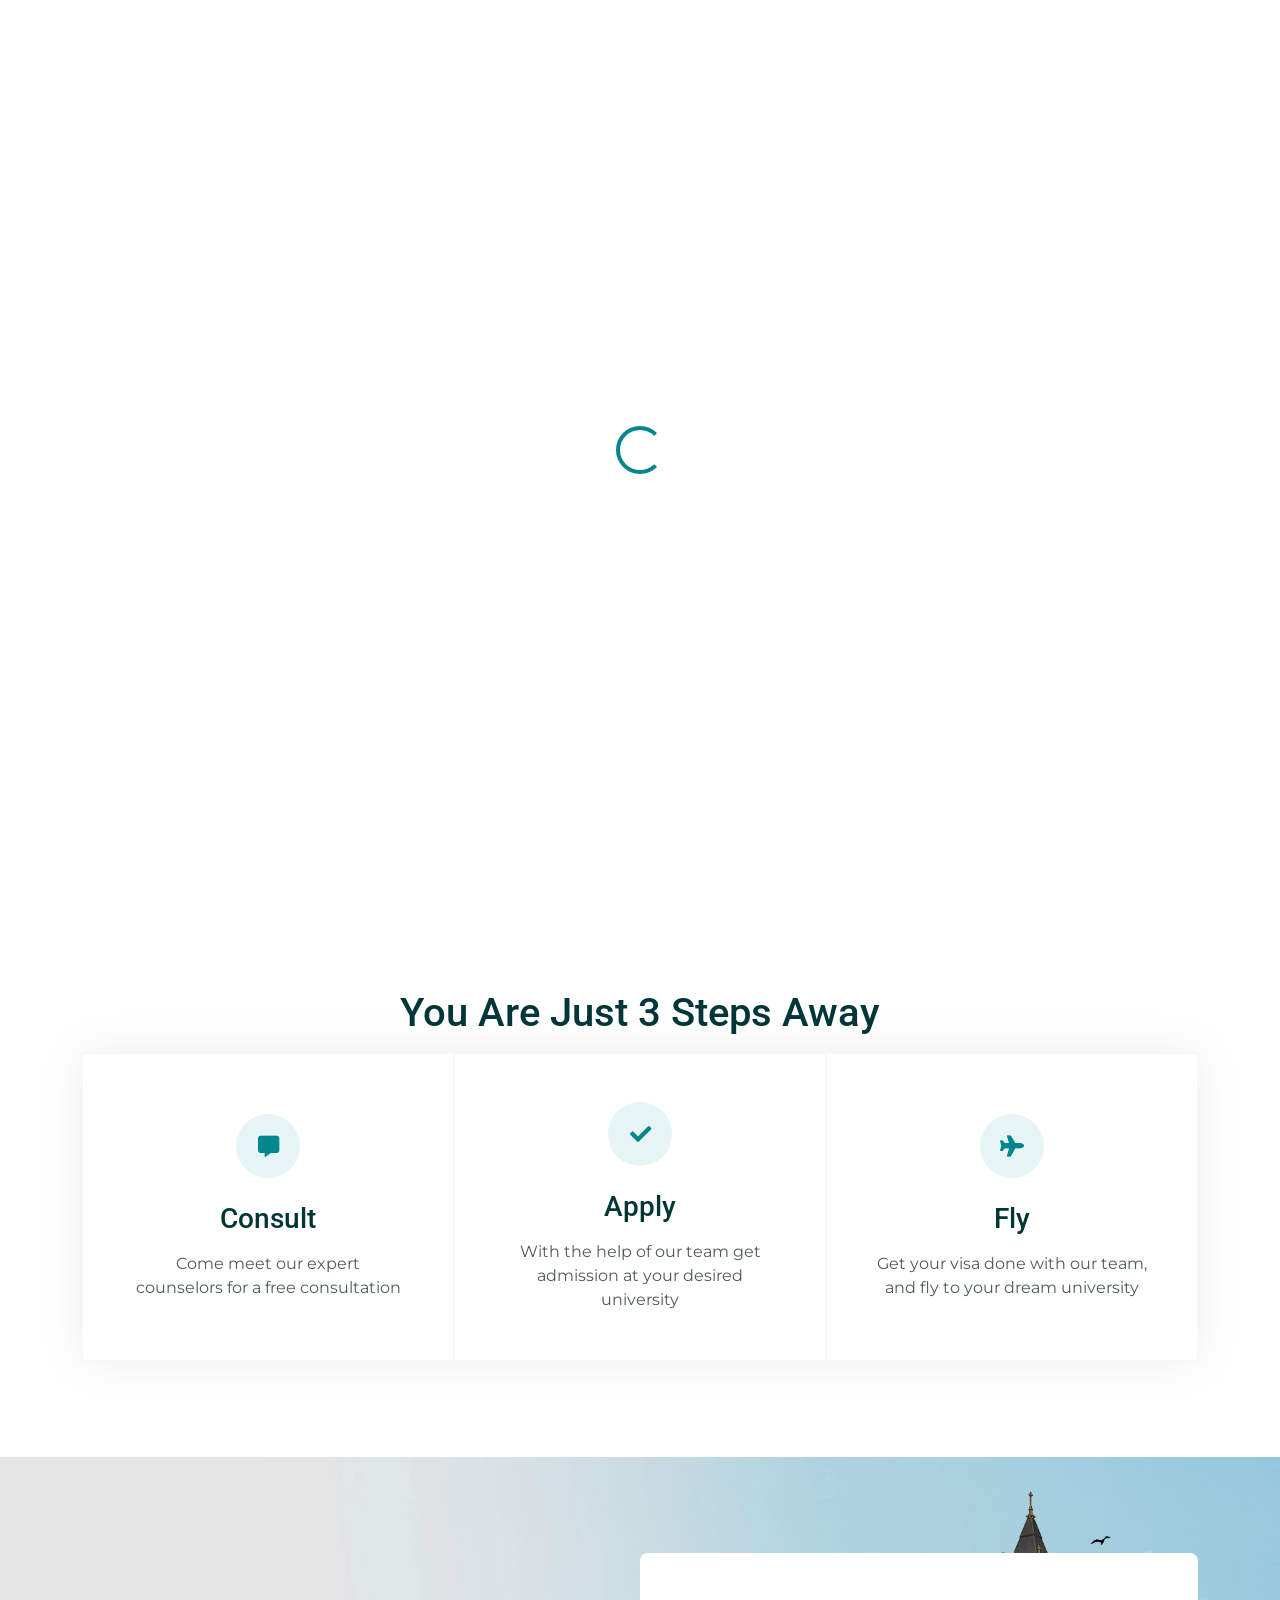
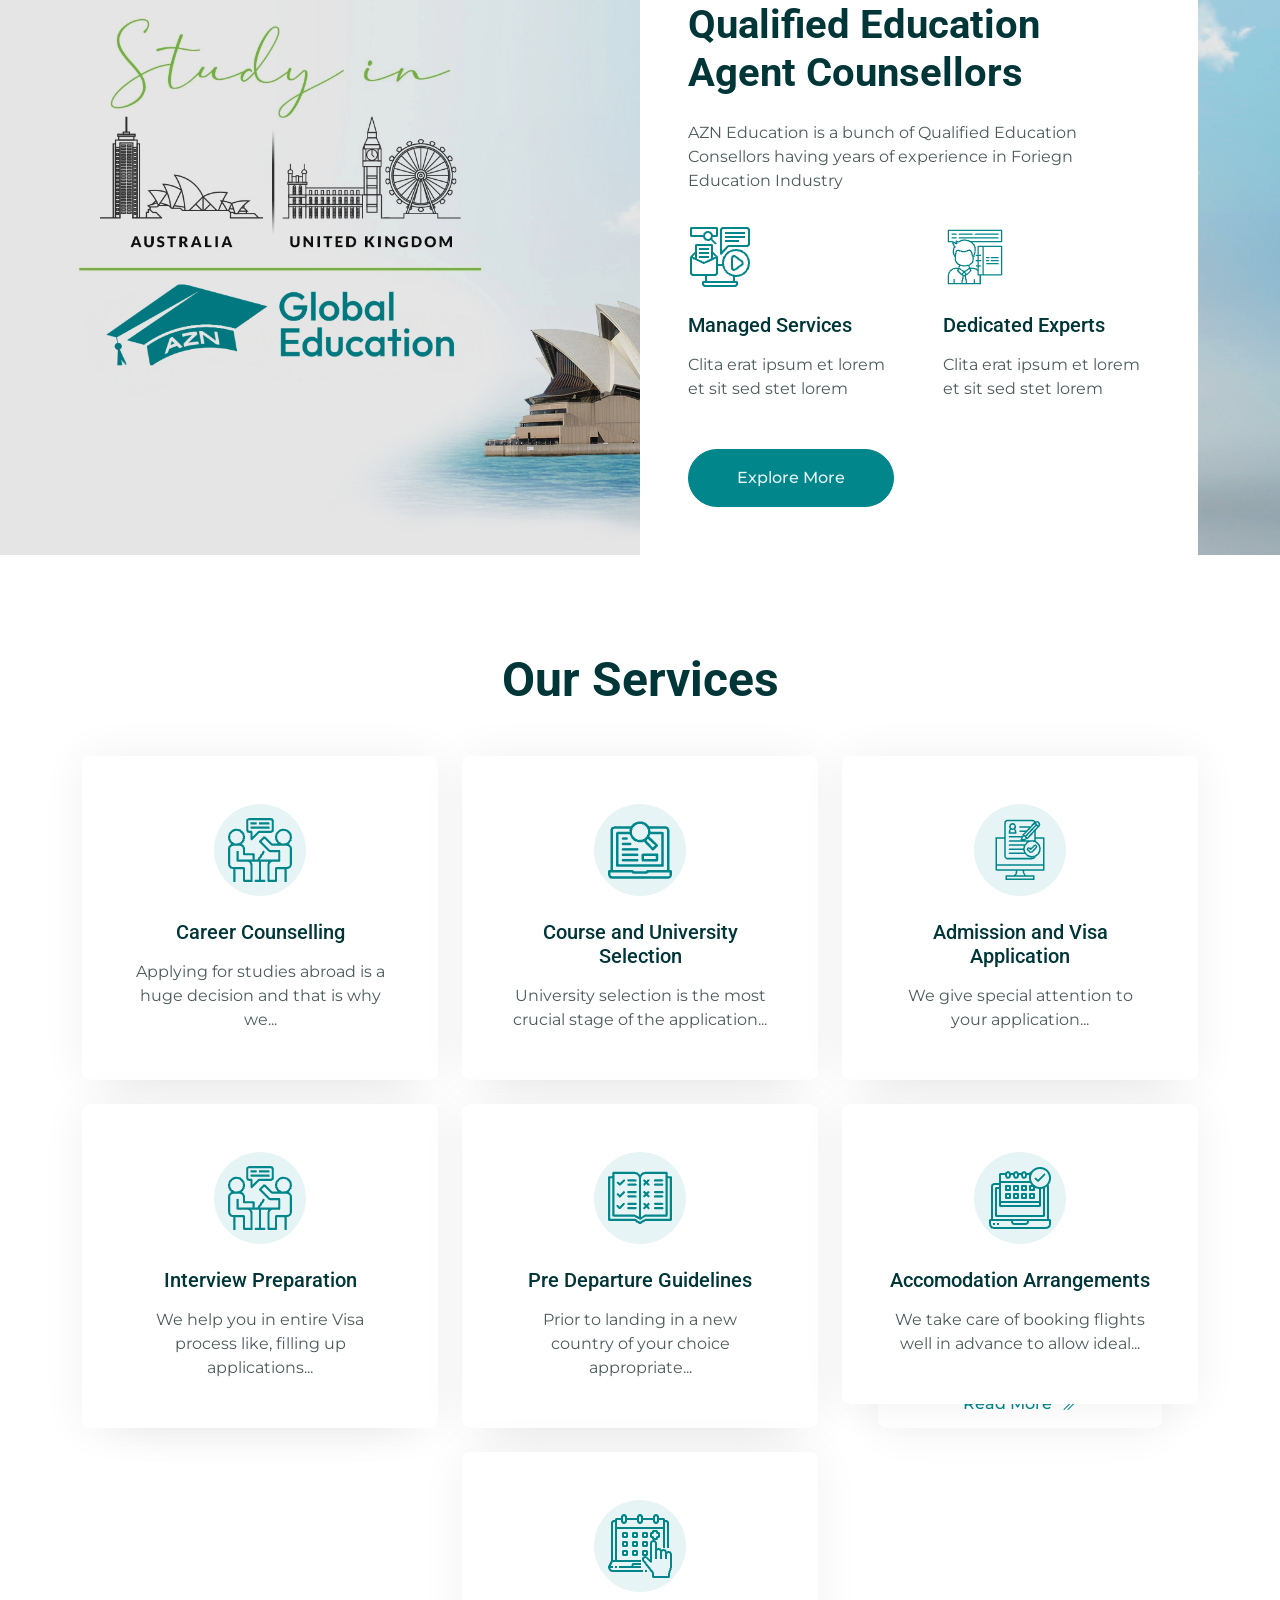
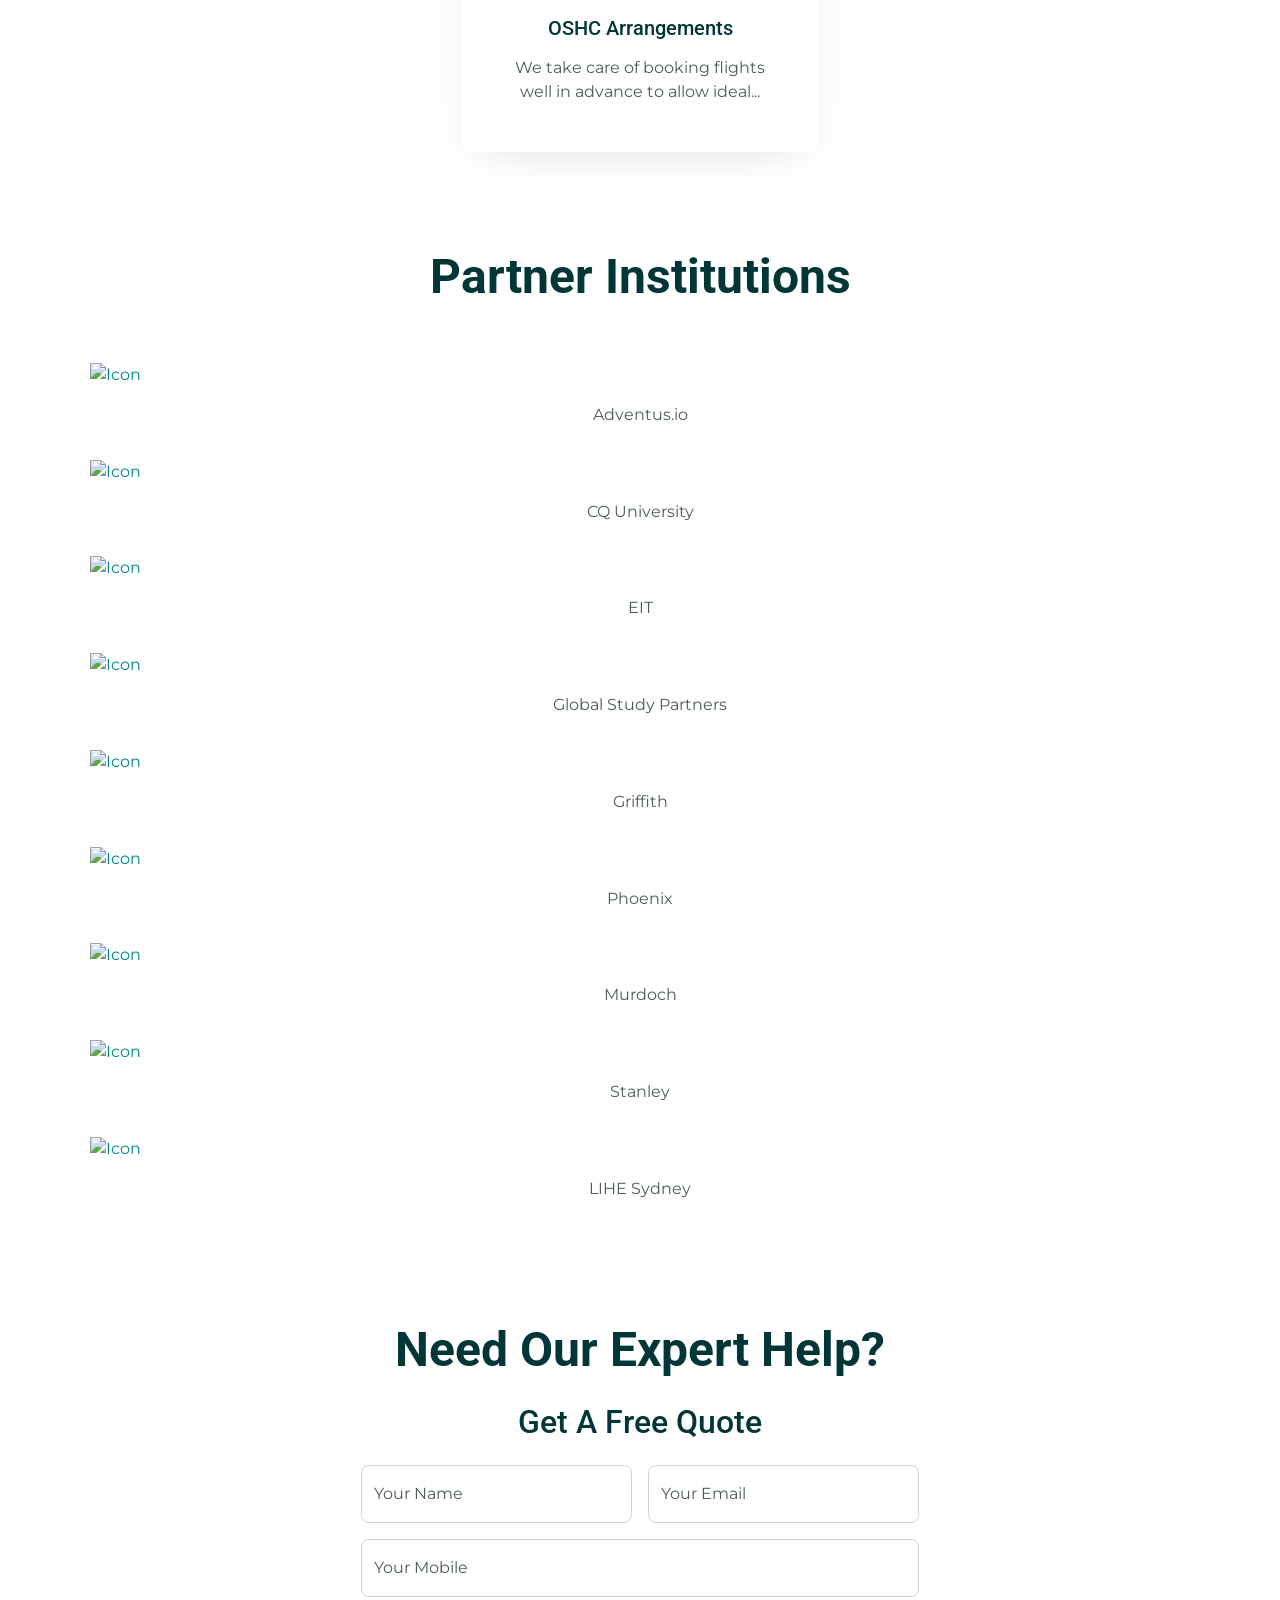
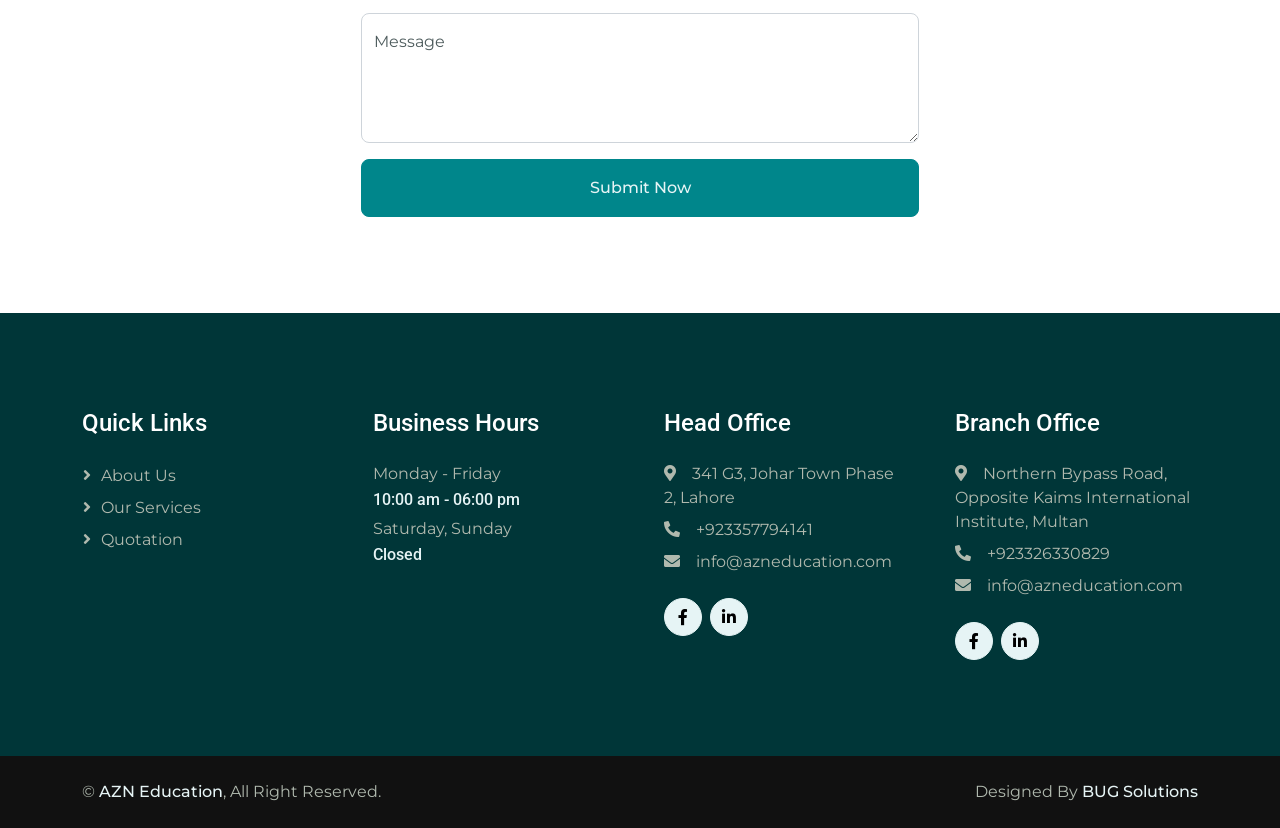
==== commit edc190fa: "changed icons" ====
--- a/index.html
+++ b/index.html
@@ -223,12 +223,12 @@
                             experience in Foriegn Education Industry</p>
                         <div class="row g-5 pt-2 mb-5">
                             <div class="col-sm-6">
-                                <img class="img-fluid mb-4" src="img/icon/icon-5.png" alt="">
+                                <img class="img-fluid mb-4" src="img/icon/services.png" alt="">
                                 <h5 class="mb-3">Managed Services</h5>
                                 <span>Clita erat ipsum et lorem et sit sed stet lorem</span>
                             </div>
                             <div class="col-sm-6">
-                                <img class="img-fluid mb-4" src="img/icon/icon-2.png" alt="">
+                                <img class="img-fluid mb-4" src="img/icon/expert.png" alt="">
                                 <h5 class="mb-3">Dedicated Experts</h5>
                                 <span>Clita erat ipsum et lorem et sit sed stet lorem</span>
                             </div>
@@ -254,8 +254,8 @@
                     <div class="service-item position-relative h-100">
                         <div class="service-text rounded p-5">
                             <div class="btn-square bg-light rounded-circle mx-auto mb-4"
-                                style="width: 64px; height: 64px;">
-                                <img class="img-fluid" src="img/icon/icon-9.png" alt="Icon">
+                                style="width: 92px; height: 92px;">
+                                <img class="img-fluid" src="img/icon/councelling.png" alt="Icon">
                             </div>
                             <h5 class="mb-3">Career Counselling </h4>
                                 <p class="mb-0">Applying for studies abroad is a huge decision and that is why we...</p>
@@ -270,8 +270,8 @@
                     <div class="service-item position-relative h-100">
                         <div class="service-text rounded p-5">
                             <div class="btn-square bg-light rounded-circle mx-auto mb-4"
-                                style="width: 64px; height: 64px;">
-                                <img class="img-fluid" src="img/icon/icon-6.png" alt="Icon">
+                                style="width: 92px; height: 92px;">
+                                <img class="img-fluid" src="img/icon/search.png" alt="Icon">
                             </div>
                             <h5 class="mb-3">Course and University Selection</h4>
                                 <p class="mb-0">University selection is the most crucial stage of the application...</p>
@@ -286,8 +286,8 @@
                     <div class="service-item position-relative h-100">
                         <div class="service-text rounded p-5">
                             <div class="btn-square bg-light rounded-circle mx-auto mb-4"
-                                style="width: 64px; height: 64px;">
-                                <img class="img-fluid" src="img/icon/icon-8.png" alt="Icon">
+                                style="width: 92px; height: 92px;">
+                                <img class="img-fluid" src="img/icon/enrollment.png" alt="Icon">
                             </div>
                             <h5 class="mb-3">Admission and Visa Application </h4>
                                 <p class="mb-0">We give special attention to your application...</p>
@@ -302,8 +302,8 @@
                     <div class="service-item position-relative h-100">
                         <div class="service-text rounded p-5">
                             <div class="btn-square bg-light rounded-circle mx-auto mb-4"
-                                style="width: 64px; height: 64px;">
-                                <img class="img-fluid" src="img/icon/icon-7.png" alt="Icon">
+                                style="width: 92px; height: 92px;">
+                                <img class="img-fluid" src="img/icon/councelling.png" alt="Icon">
                             </div>
                             <h5 class="mb-3">Interview Preparation </h4>
                                 <p class="mb-0">We help you in entire Visa process like, filling up applications...</p>
@@ -318,8 +318,8 @@
                     <div class="service-item position-relative h-100">
                         <div class="service-text rounded p-5">
                             <div class="btn-square bg-light rounded-circle mx-auto mb-4"
-                                style="width: 64px; height: 64px;">
-                                <img class="img-fluid" src="img/icon/icon-5.png" alt="Icon">
+                                style="width: 92px; height: 92px;">
+                                <img class="img-fluid" src="img/icon/guideline.png" alt="Icon">
                             </div>
                             <h5 class="mb-3">Pre Departure Guidelines </h4>
                                 <p class="mb-0">Prior to landing in a new country of your choice appropriate...</p>
@@ -334,8 +334,8 @@
                     <div class="service-item position-relative h-100">
                         <div class="service-text rounded p-5">
                             <div class="btn-square bg-light rounded-circle mx-auto mb-4"
-                                style="width: 64px; height: 64px;">
-                                <img class="img-fluid" src="img/icon/icon-10.png" alt="Icon">
+                                style="width: 92px; height: 92px;">
+                                <img class="img-fluid" src="img/icon/booking.png" alt="Icon">
                             </div>
                             <h5 class="mb-3">Accomodation Arrangements</h4>
                                 <p class="mb-0">We take care of booking flights well in advance to allow ideal...</p>
@@ -350,8 +350,8 @@
                     <div class="service-item position-relative h-100">
                         <div class="service-text rounded p-5">
                             <div class="btn-square bg-light rounded-circle mx-auto mb-4"
-                                style="width: 64px; height: 64px;">
-                                <img class="img-fluid" src="img/icon/icon-10.png" alt="Icon">
+                                style="width: 92px; height: 92px;">
+                                <img class="img-fluid" src="img/icon/health.png" alt="Icon">
                             </div>
                             <h5 class="mb-3">OSHC Arrangements</h4>
                                 <p class="mb-0">We take care of booking flights well in advance to allow ideal...</p>
@@ -368,7 +368,7 @@
     <!-- Service End -->
 
     <!-- Accreditations Start -->
-    <div class="container-xxl py-5">
+    <!-- <div class="container-xxl py-5">
         <div class="container accreditations-box d-flex flex-column flex-lg-row p-5 justify-content-between align-items-center rounded">
             <div class="accreditation-image d-flex justify-content-center justify-content-lg-start w-100 w-lg-25">
                 <img src="/img/accreditations/icef-badge.png" style="height: 250px;" alt="icef accreditation" srcset="">
@@ -387,7 +387,7 @@
             </div>
         </div>
 
-    </div>
+    </div> -->
     <!-- Accreditations Start -->
 
     <!-- Partners Start -->
@@ -570,10 +570,10 @@
         <div class="container">
             <div class="row">
                 <div class="col-md-6 text-center text-md-start mb-3 mb-md-0">
-                    <span id="siteseal">
+                    <!-- <span id="siteseal">
                         <script async type="text/javascript"
                             src="https://seal.godaddy.com/getSeal?sealID=cso1fnYDqJPNoKwMRUFzlZHwuIsQFqO7qQ35AadsMEABkoneqeLDlqzQXRvi"></script>
-                    </span>
+                    </span> -->
                     &copy; <a class="fw-medium text-light" href="#">AZN Education</a>, All Right Reserved.
                 </div>
                 <div class="col-md-6 text-center text-md-end">
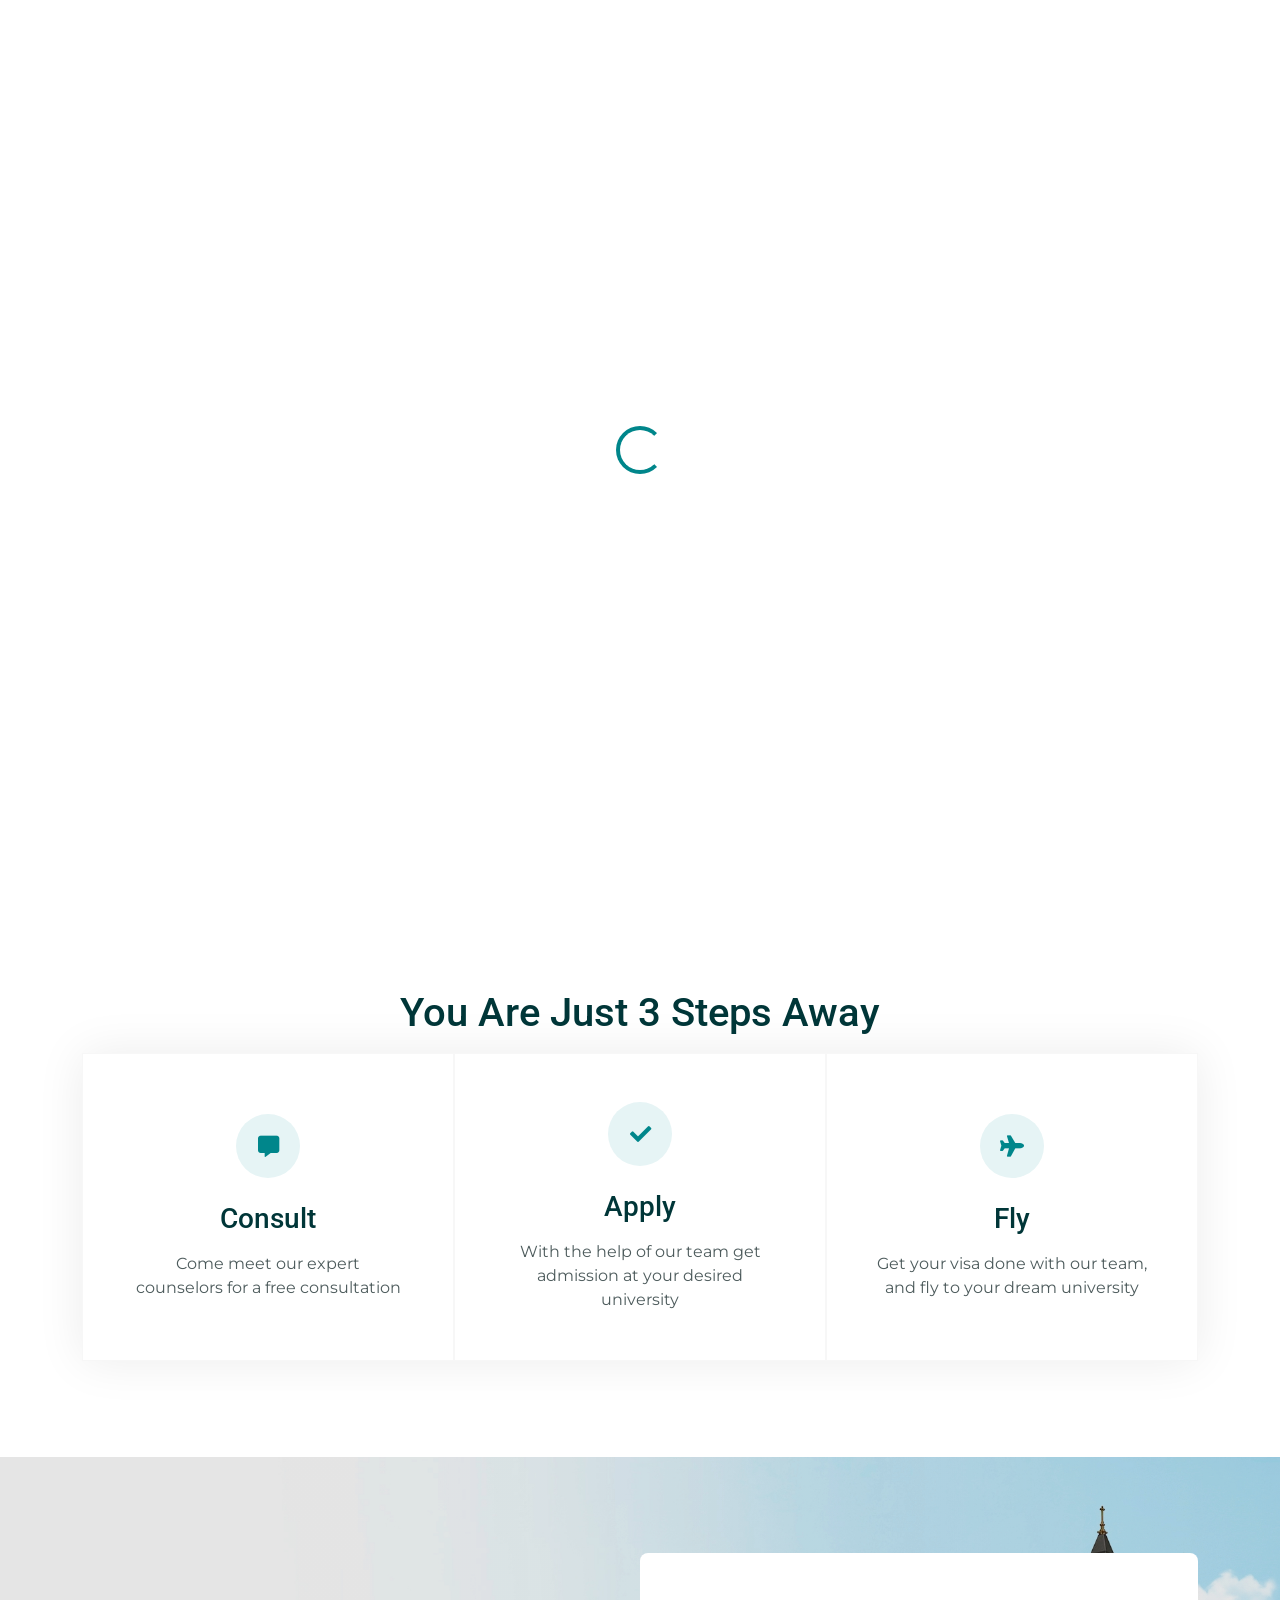
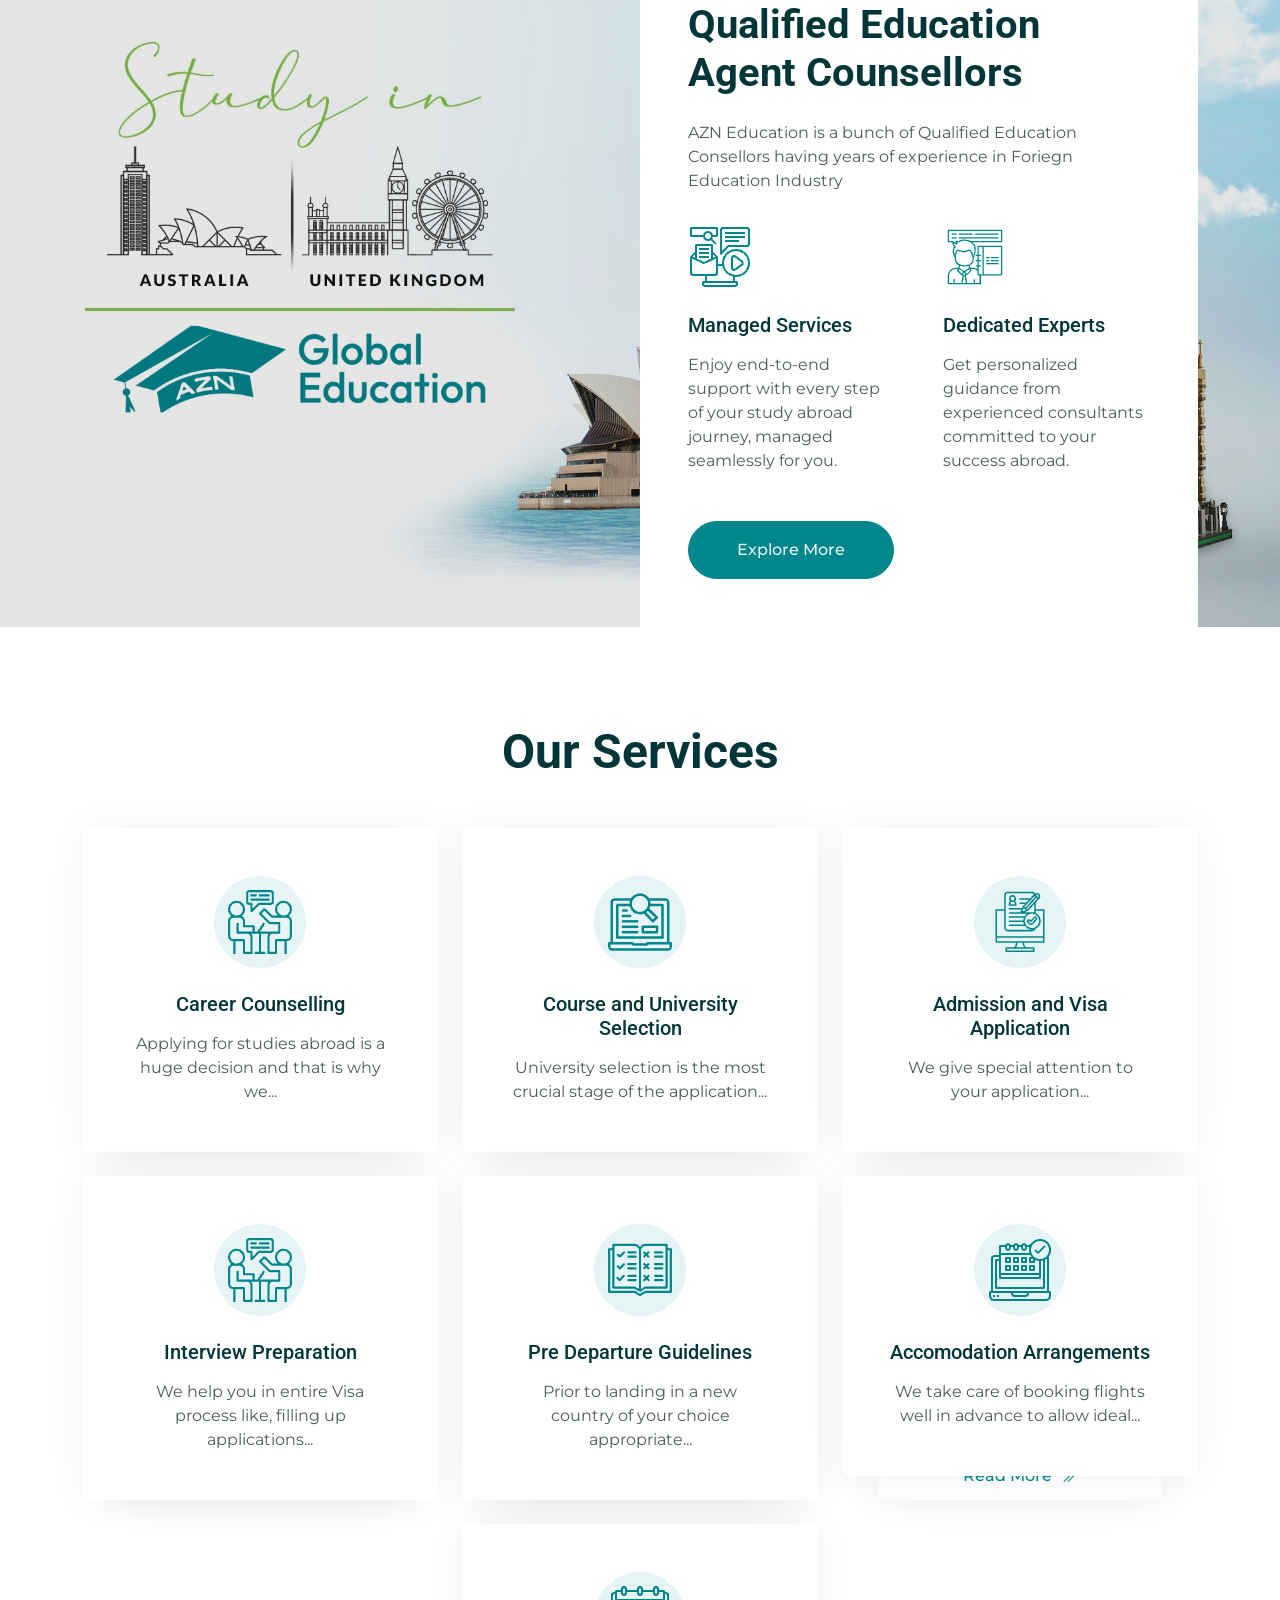
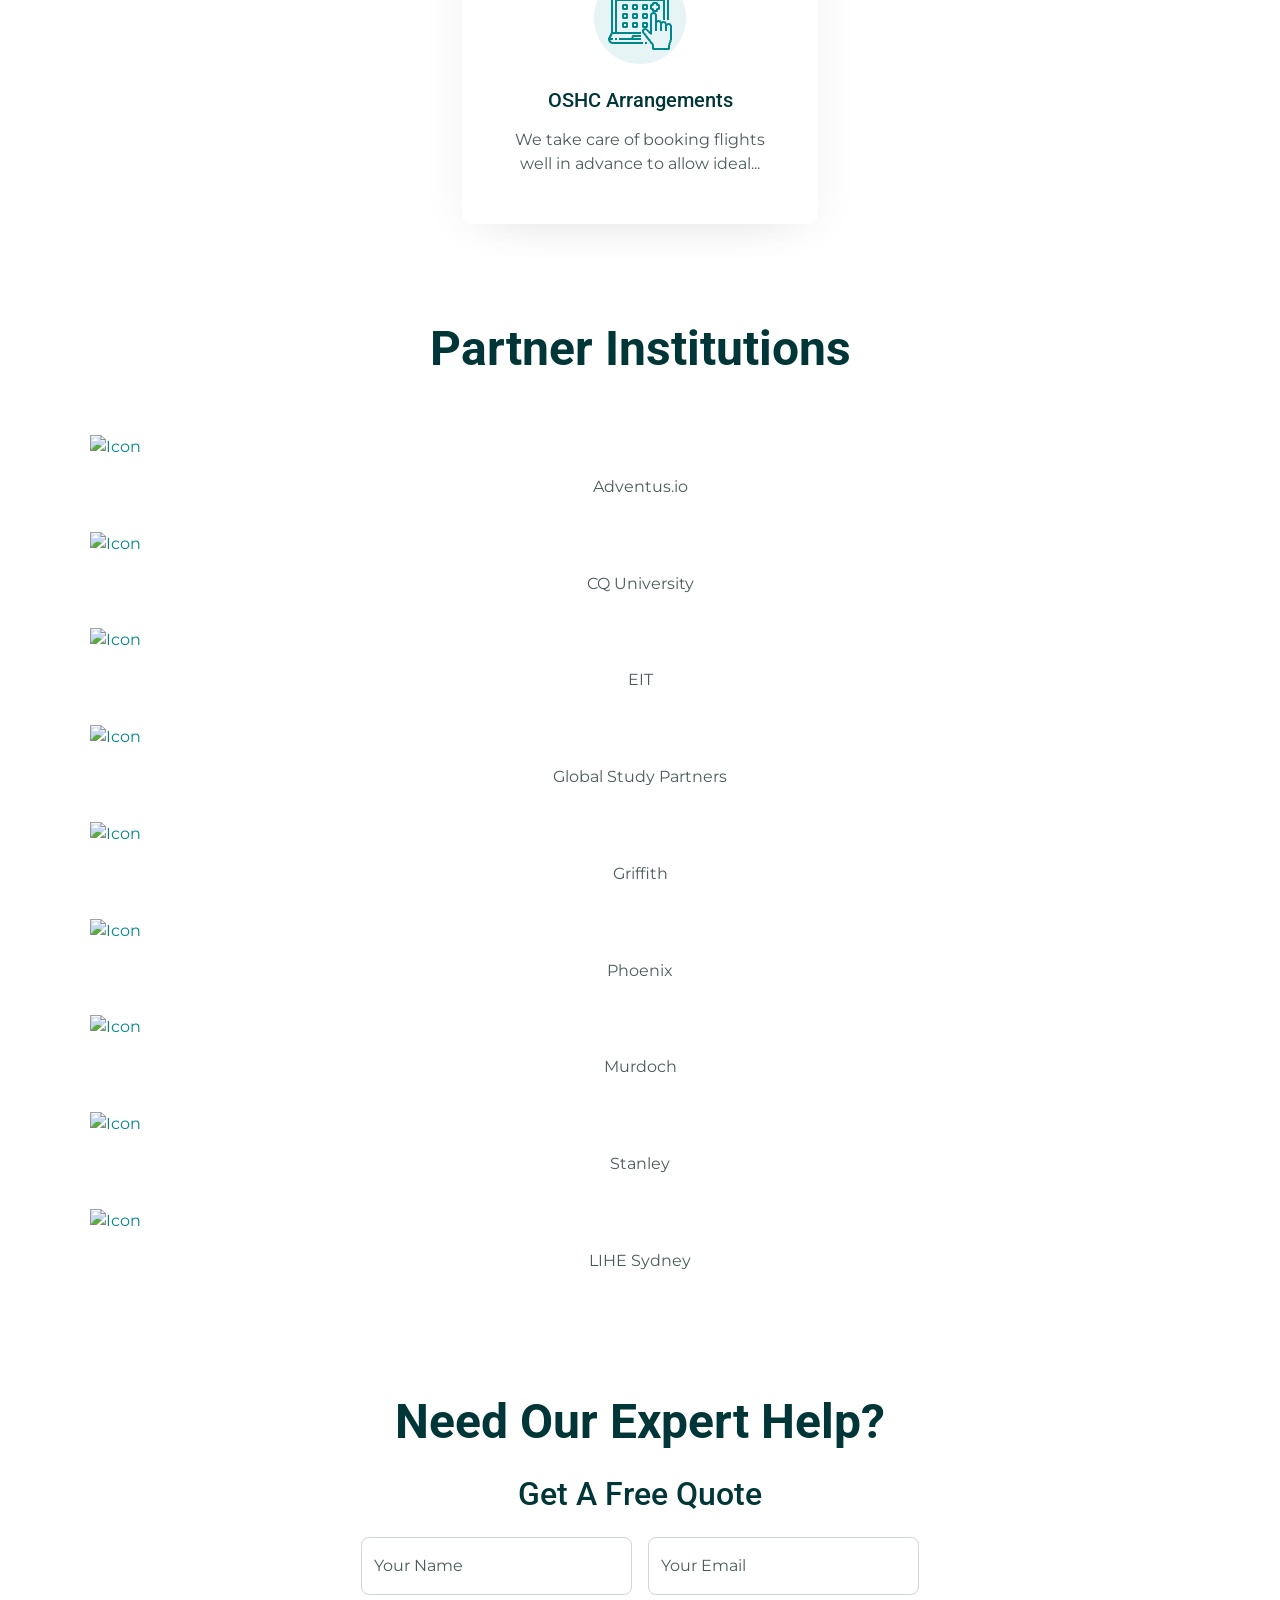
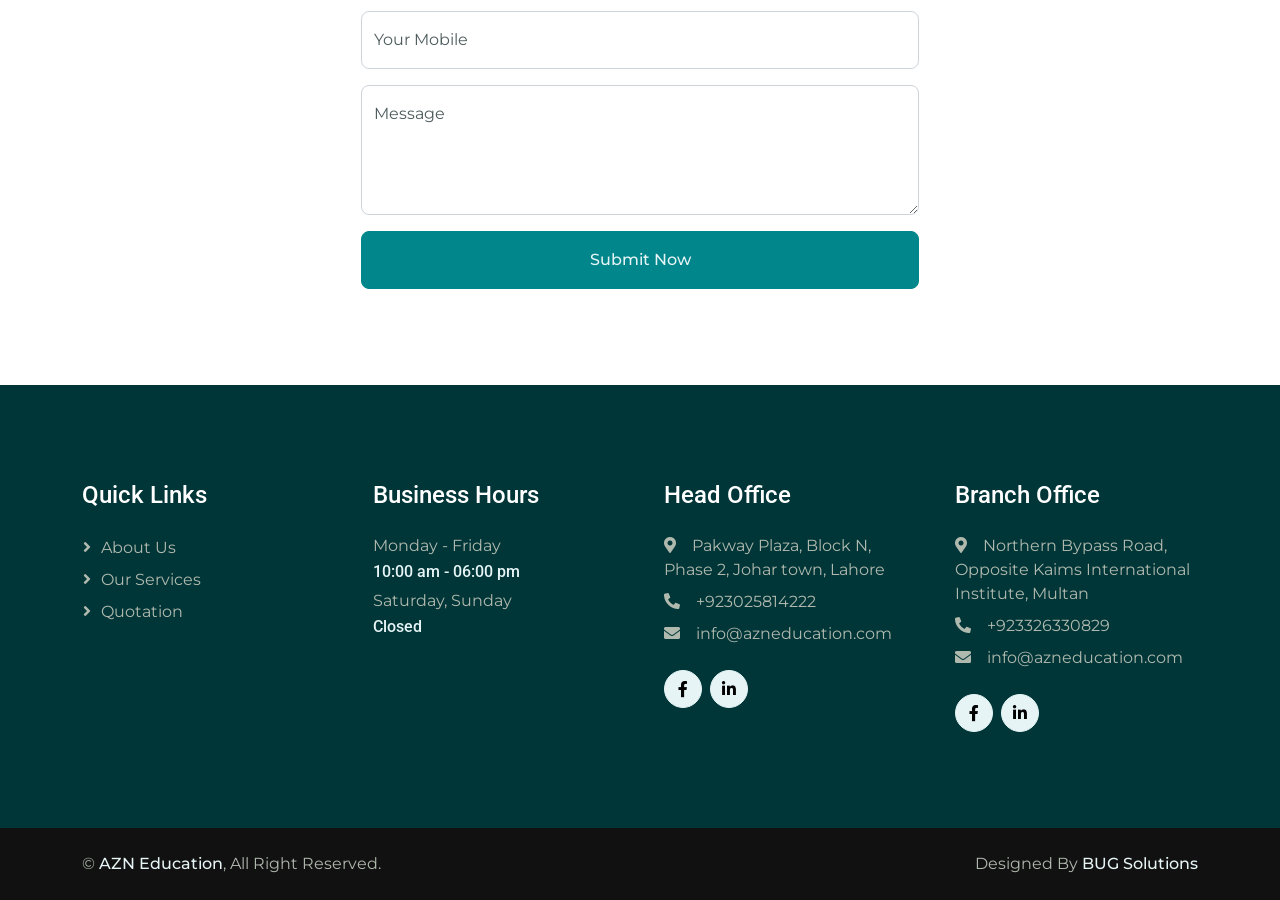
==== commit df889044: "replaced phone number and address" ====
--- a/index.html
+++ b/index.html
@@ -51,9 +51,10 @@
                     <img src="/img/azn_logo_horizontal.png" style="width: 200px;" alt="">
                 </a>
                 <div class="ms-auto d-flex align-items-center">
-                    <small class="ms-4"><i class="fa fa-map-marker-alt me-3"></i>341 G3, Johar Town, Lahore</small>
+                    <small class="ms-4"><i class="fa fa-map-marker-alt me-3"></i>Pakway Plaza, Block N, Phase 2, Johar town, Lahore
+                    </small>
                     <small class="ms-4"><i class="fa fa-envelope me-3"></i>info@azneducation.com</small>
-                    <small class="ms-4"><i class="fa fa-phone-alt me-3"></i>+923357794141</small>
+                    <small class="ms-4"><i class="fa fa-phone-alt me-3"></i>+923025814222</small>
                     <div class="ms-3 d-flex">
                         <a class="btn btn-sm-square btn-light text-primary rounded-circle ms-2"
                             href="https://www.facebook.com/studysheds/"><i class="fab fa-facebook-f"></i></a>
@@ -89,7 +90,7 @@
                         <a href="quote.html" class="nav-item nav-link">Quotation</a>
                     </div>
                     <div class="ms-auto d-flex gap-4">
-                        <a href="https://wa.me/923347794141" target="_blank" rel="noopener noreferrer">
+                        <a href="https://wa.me/923025814222" target="_blank" rel="noopener noreferrer">
                             <img src="/img/icon/whatsapp.gif" alt="WhatsApp" />
                             <span class="d-none d-lg-inline">Chat with us </span>
                         </a>
@@ -225,12 +226,12 @@
                             <div class="col-sm-6">
                                 <img class="img-fluid mb-4" src="img/icon/services.png" alt="">
                                 <h5 class="mb-3">Managed Services</h5>
-                                <span>Clita erat ipsum et lorem et sit sed stet lorem</span>
+                                <span>Enjoy end-to-end support with every step of your study abroad journey, managed seamlessly for you.</span>
                             </div>
                             <div class="col-sm-6">
                                 <img class="img-fluid mb-4" src="img/icon/expert.png" alt="">
                                 <h5 class="mb-3">Dedicated Experts</h5>
-                                <span>Clita erat ipsum et lorem et sit sed stet lorem</span>
+                                <span>Get personalized guidance from experienced consultants committed to your success abroad.</span>
                             </div>
                         </div>
                         <a class="btn btn-primary rounded-pill py-3 px-5" href="about.html">Explore More</a>
@@ -533,9 +534,10 @@
                 </div>
                 <div class="col-lg-3 col-md-6">
                     <h4 class="text-white mb-4">Head Office</h4>
-                    <p class="mb-2"><i class="fa fa-map-marker-alt me-3"></i>341 G3, Johar Town Phase 2, Lahore
+                    <p class="mb-2"><i class="fa fa-map-marker-alt me-3"></i>Pakway Plaza, Block N, Phase 2, Johar town, Lahore
+
                     </p>
-                    <p class="mb-2"><i class="fa fa-phone-alt me-3"></i>+923357794141</p>
+                    <p class="mb-2"><i class="fa fa-phone-alt me-3"></i>+923025814222</p>
                     <p class="mb-2"><i class="fa fa-envelope me-3"></i>info@azneducation.com</p>
                     <div class="d-flex pt-3">
                         <a class="btn btn-square btn-light rounded-circle me-2"
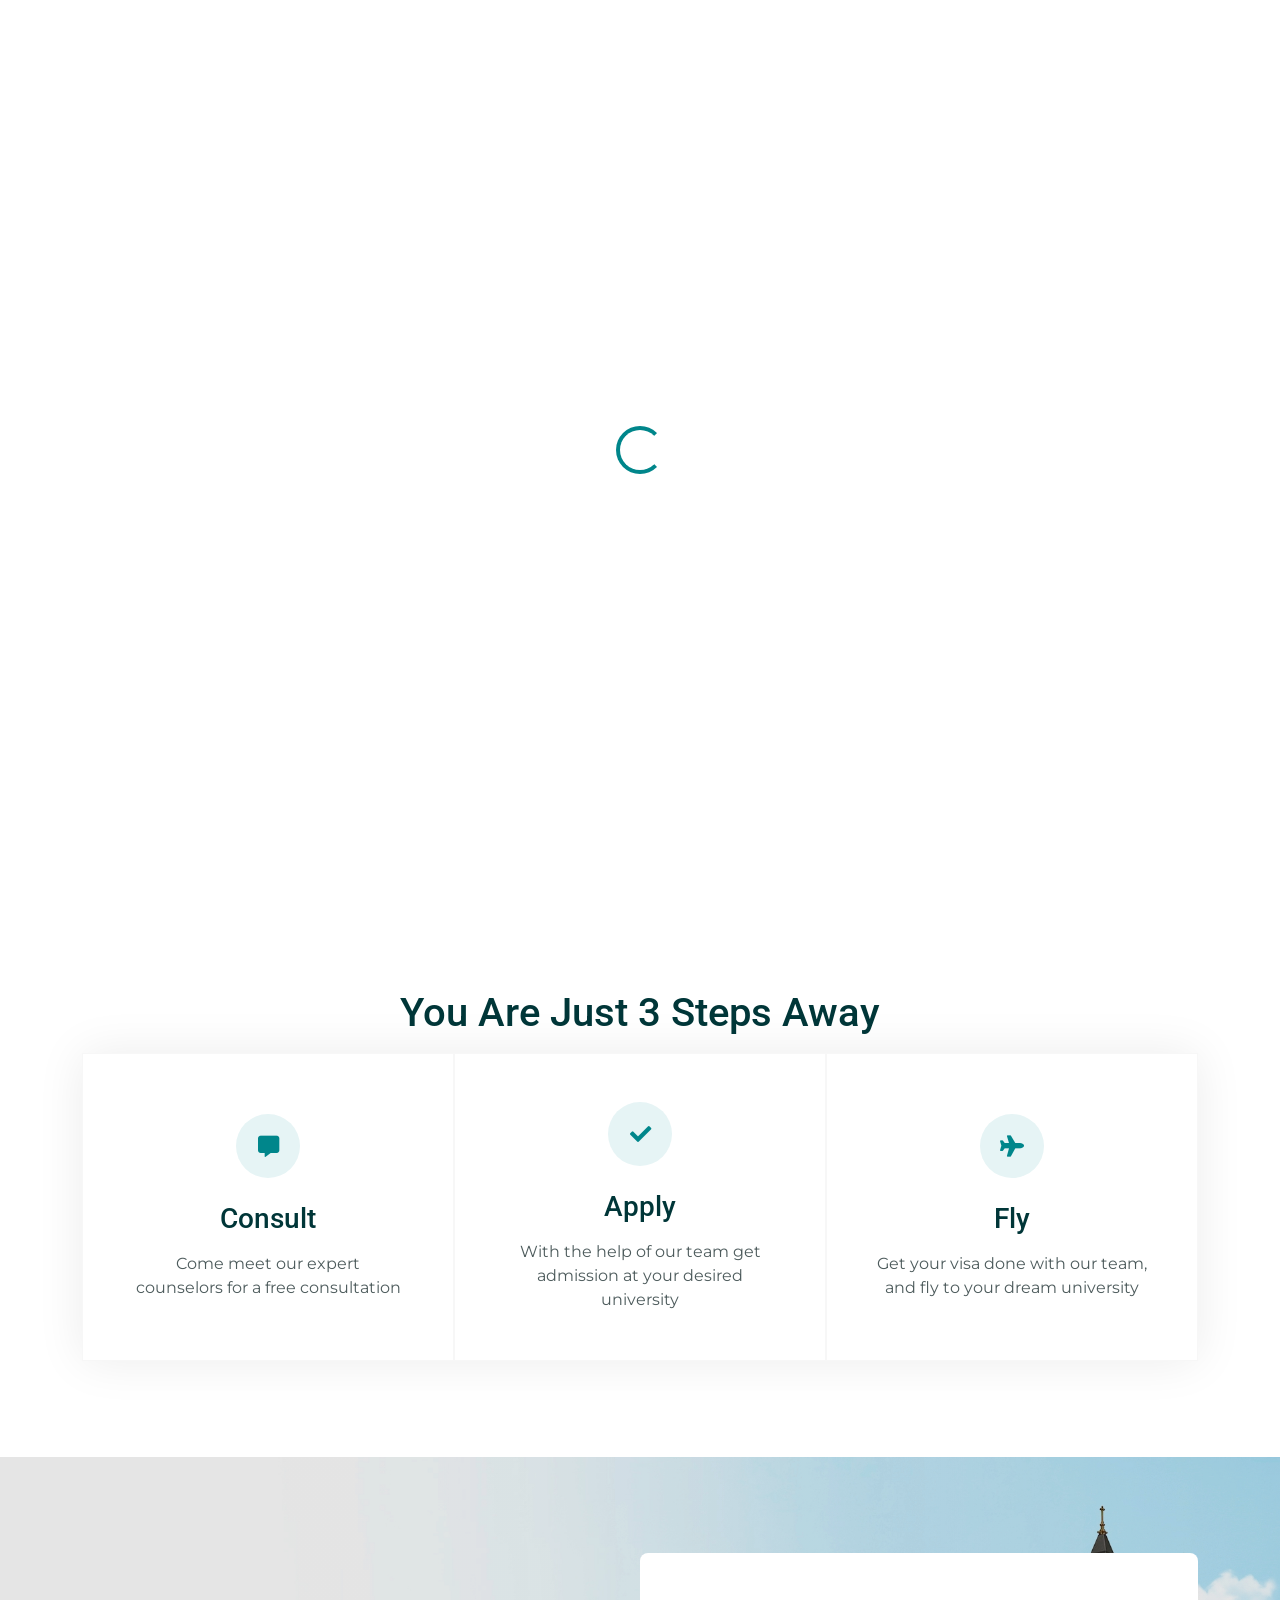
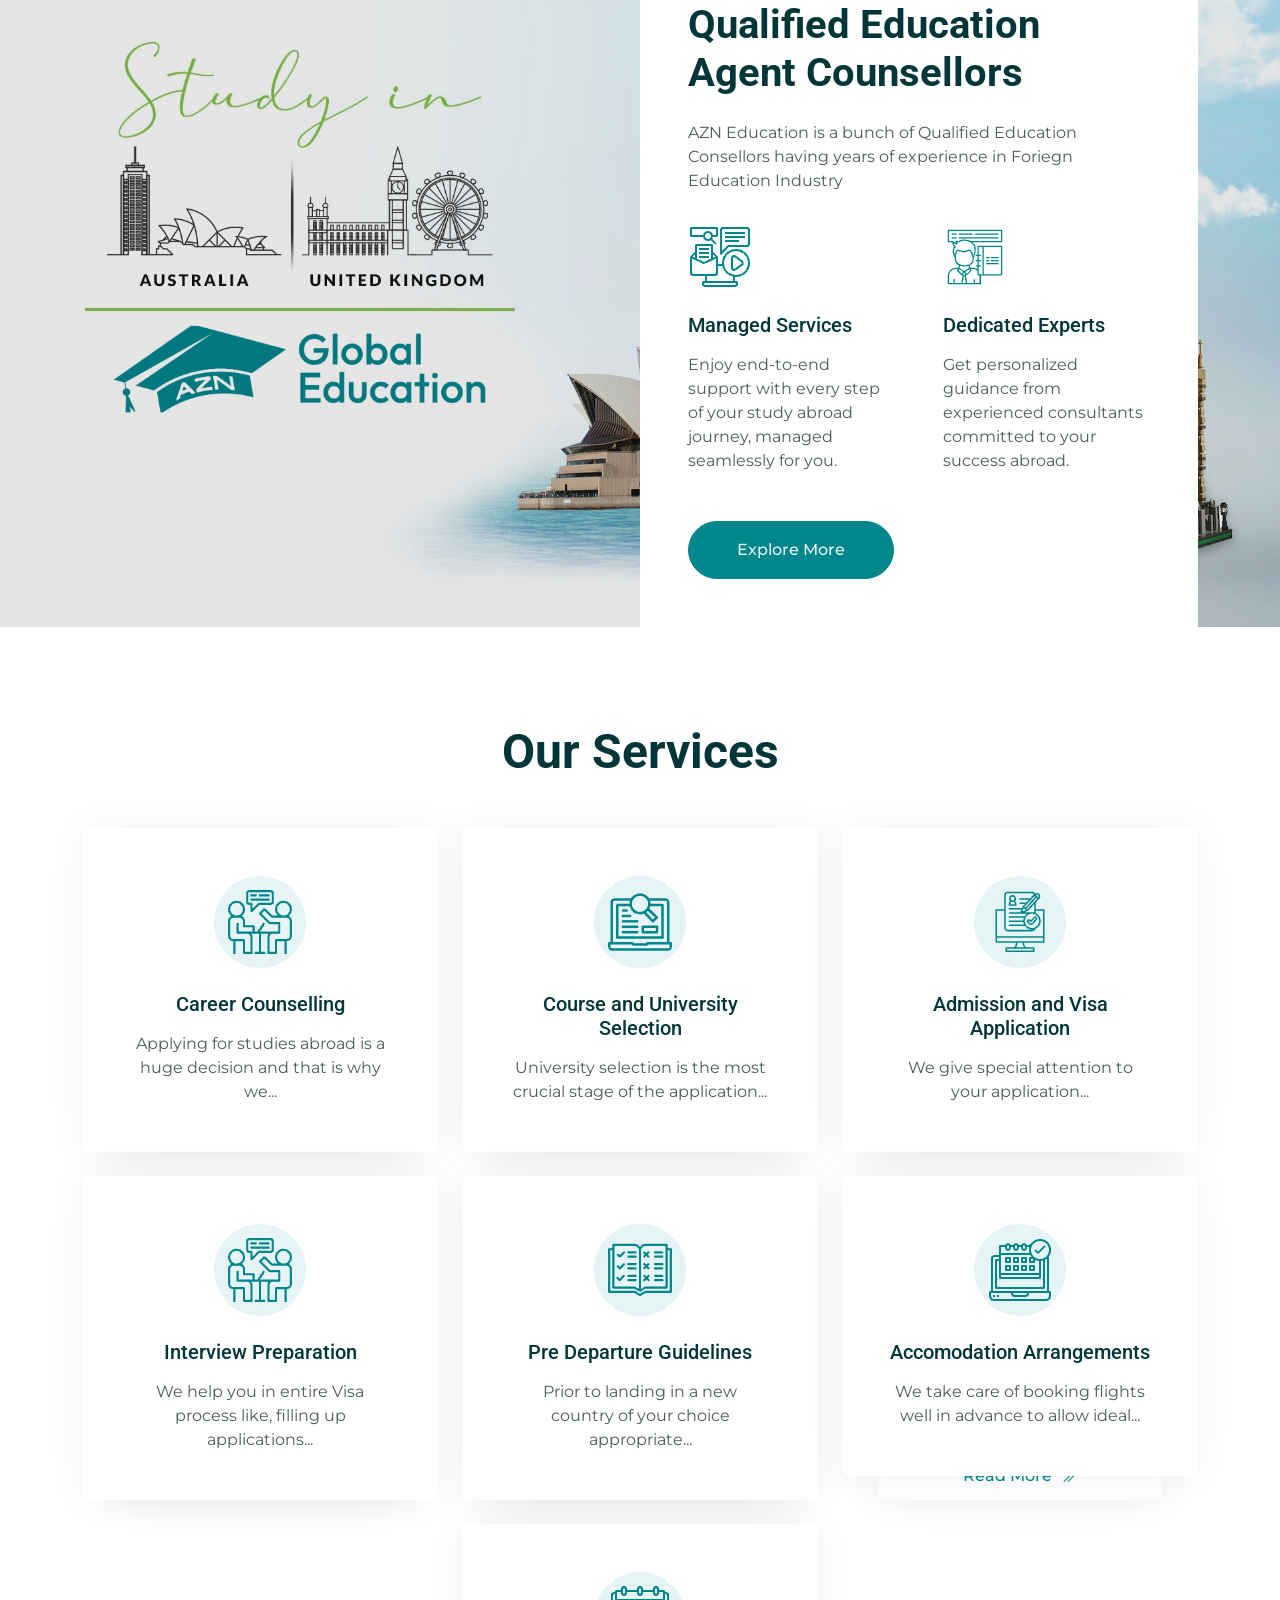
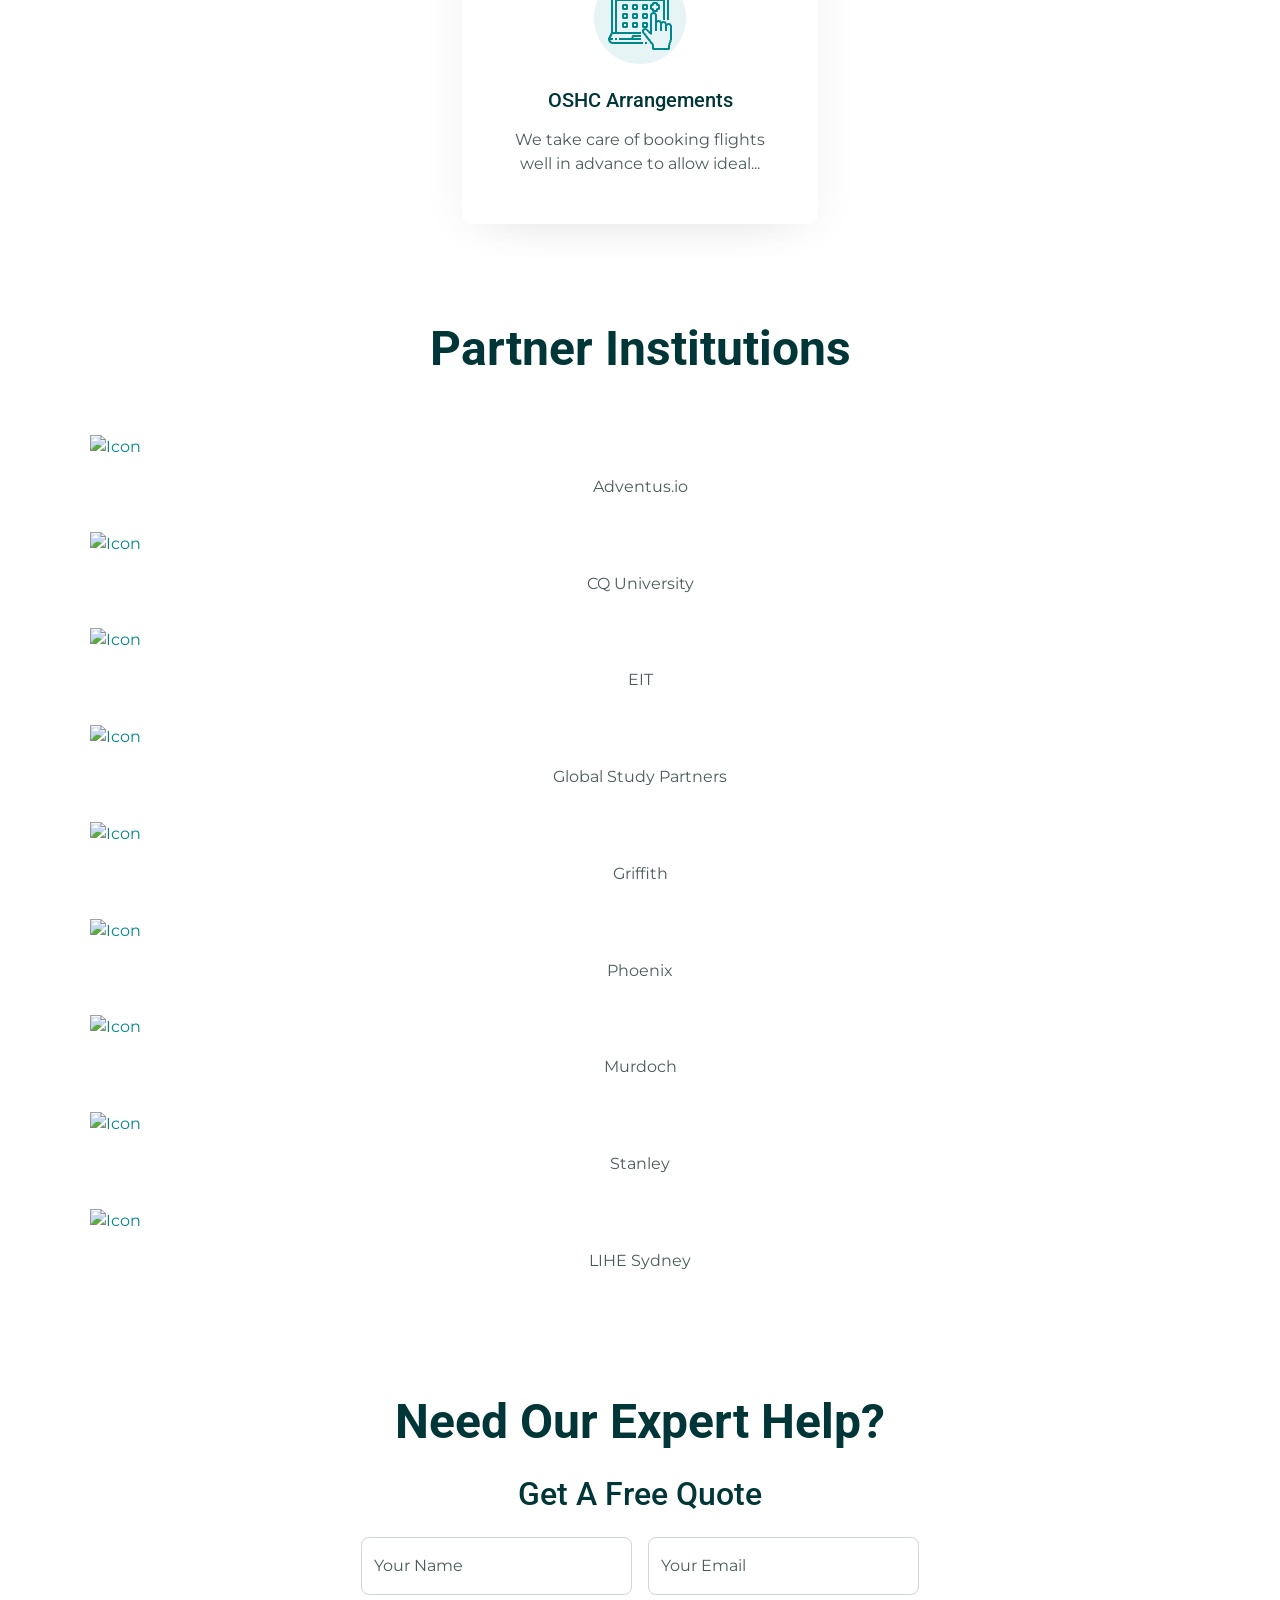
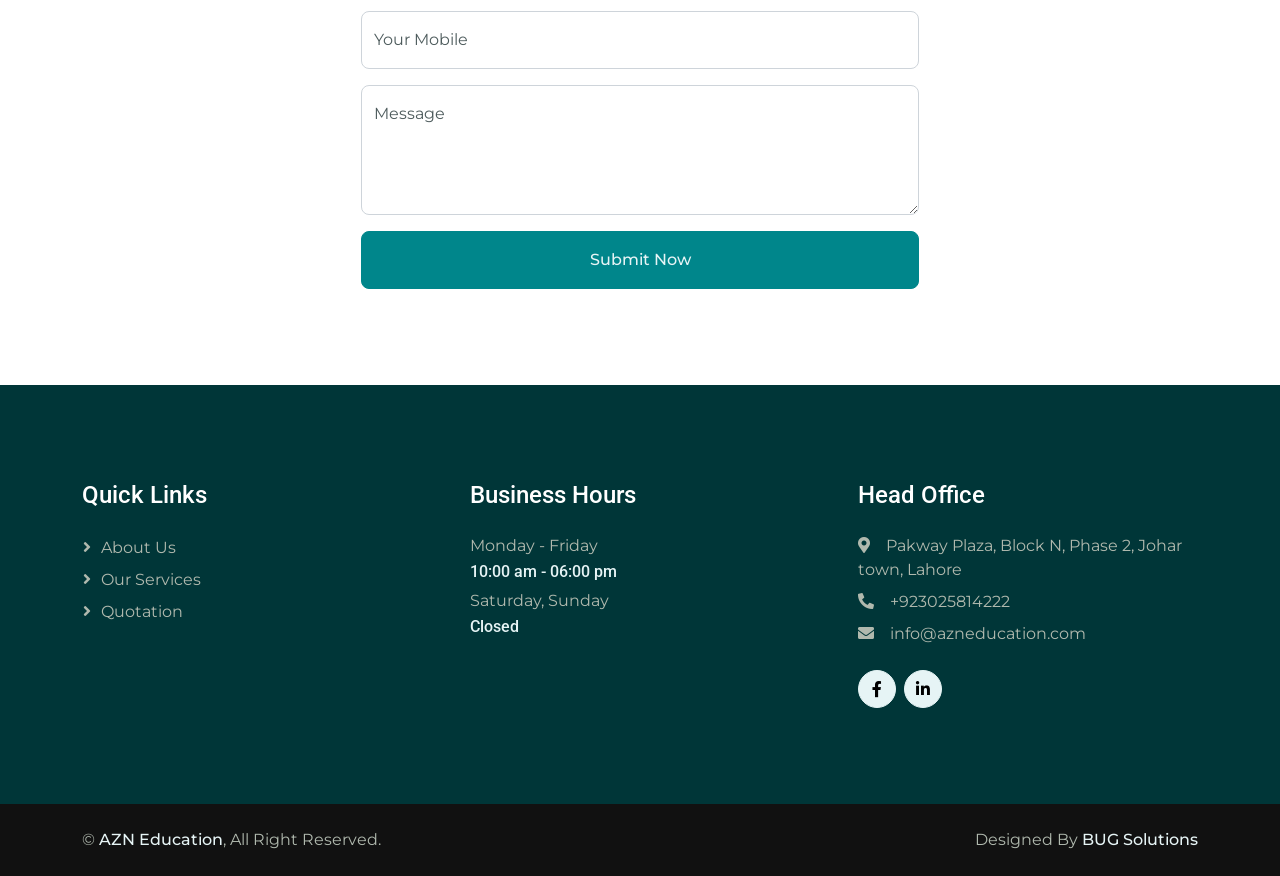
==== commit aa1b4374: "removed branch office" ====
--- a/index.html
+++ b/index.html
@@ -518,21 +518,21 @@
     <div class="container-fluid bg-dark footer mt-5 py-5 wow fadeIn" data-wow-delay="0.1s">
         <div class="container py-5">
             <div class="row g-5">
-                <div class="col-lg-3 col-md-6">
+                <div class="col-md-4 col-6">
                     <h4 class="text-white mb-4">Quick Links</h4>
                     <a class="btn btn-link" href="about.html">About Us</a>
                     <a class="btn btn-link" href="service.html">Our Services</a>
                     <!-- <a class="btn btn-link" href="testimonial.html">Client Testimonials</a> -->
                     <a class="btn btn-link" href="quote.html">Quotation</a>
                 </div>
-                <div class="col-lg-3 col-md-6">
+                <div class="col-md-4 col-6">
                     <h4 class="text-white mb-4">Business Hours</h4>
                     <p class="mb-1">Monday - Friday</p>
                     <h6 class="text-light">10:00 am - 06:00 pm</h6>
                     <p class="mb-1">Saturday, Sunday</p>
                     <h6 class="text-light">Closed</h6>
                 </div>
-                <div class="col-lg-3 col-md-6">
+                <div class="col-md-4 col-6">
                     <h4 class="text-white mb-4">Head Office</h4>
                     <p class="mb-2"><i class="fa fa-map-marker-alt me-3"></i>Pakway Plaza, Block N, Phase 2, Johar town, Lahore
 
@@ -547,20 +547,6 @@
                                 class="fab fa-linkedin-in"></i></a>
                     </div>
                 </div>
-                <div class="col-lg-3 col-md-6">
-                    <h4 class="text-white mb-4">Branch Office</h4>
-                    <p class="mb-2"><i class="fa fa-map-marker-alt me-3"></i>Northern Bypass Road, Opposite
-                        Kaims International Institute, Multan</p>
-                    <p class="mb-2"><i class="fa fa-phone-alt me-3"></i>+923326330829</p>
-                    <p class="mb-2"><i class="fa fa-envelope me-3"></i>info@azneducation.com</p>
-                    <div class="d-flex pt-3">
-                        <a class="btn btn-square btn-light rounded-circle me-2"
-                            href="https://www.facebook.com/studysheds/"><i class="fab fa-facebook-f"></i></a>
-                        <a class="btn btn-square btn-light rounded-circle me-2"
-                            href="https://www.linkedin.com/company/studyshed-global-consultants/"><i
-                                class="fab fa-linkedin-in"></i></a>
-                    </div>
-                </div>
             </div>
         </div>
     </div>
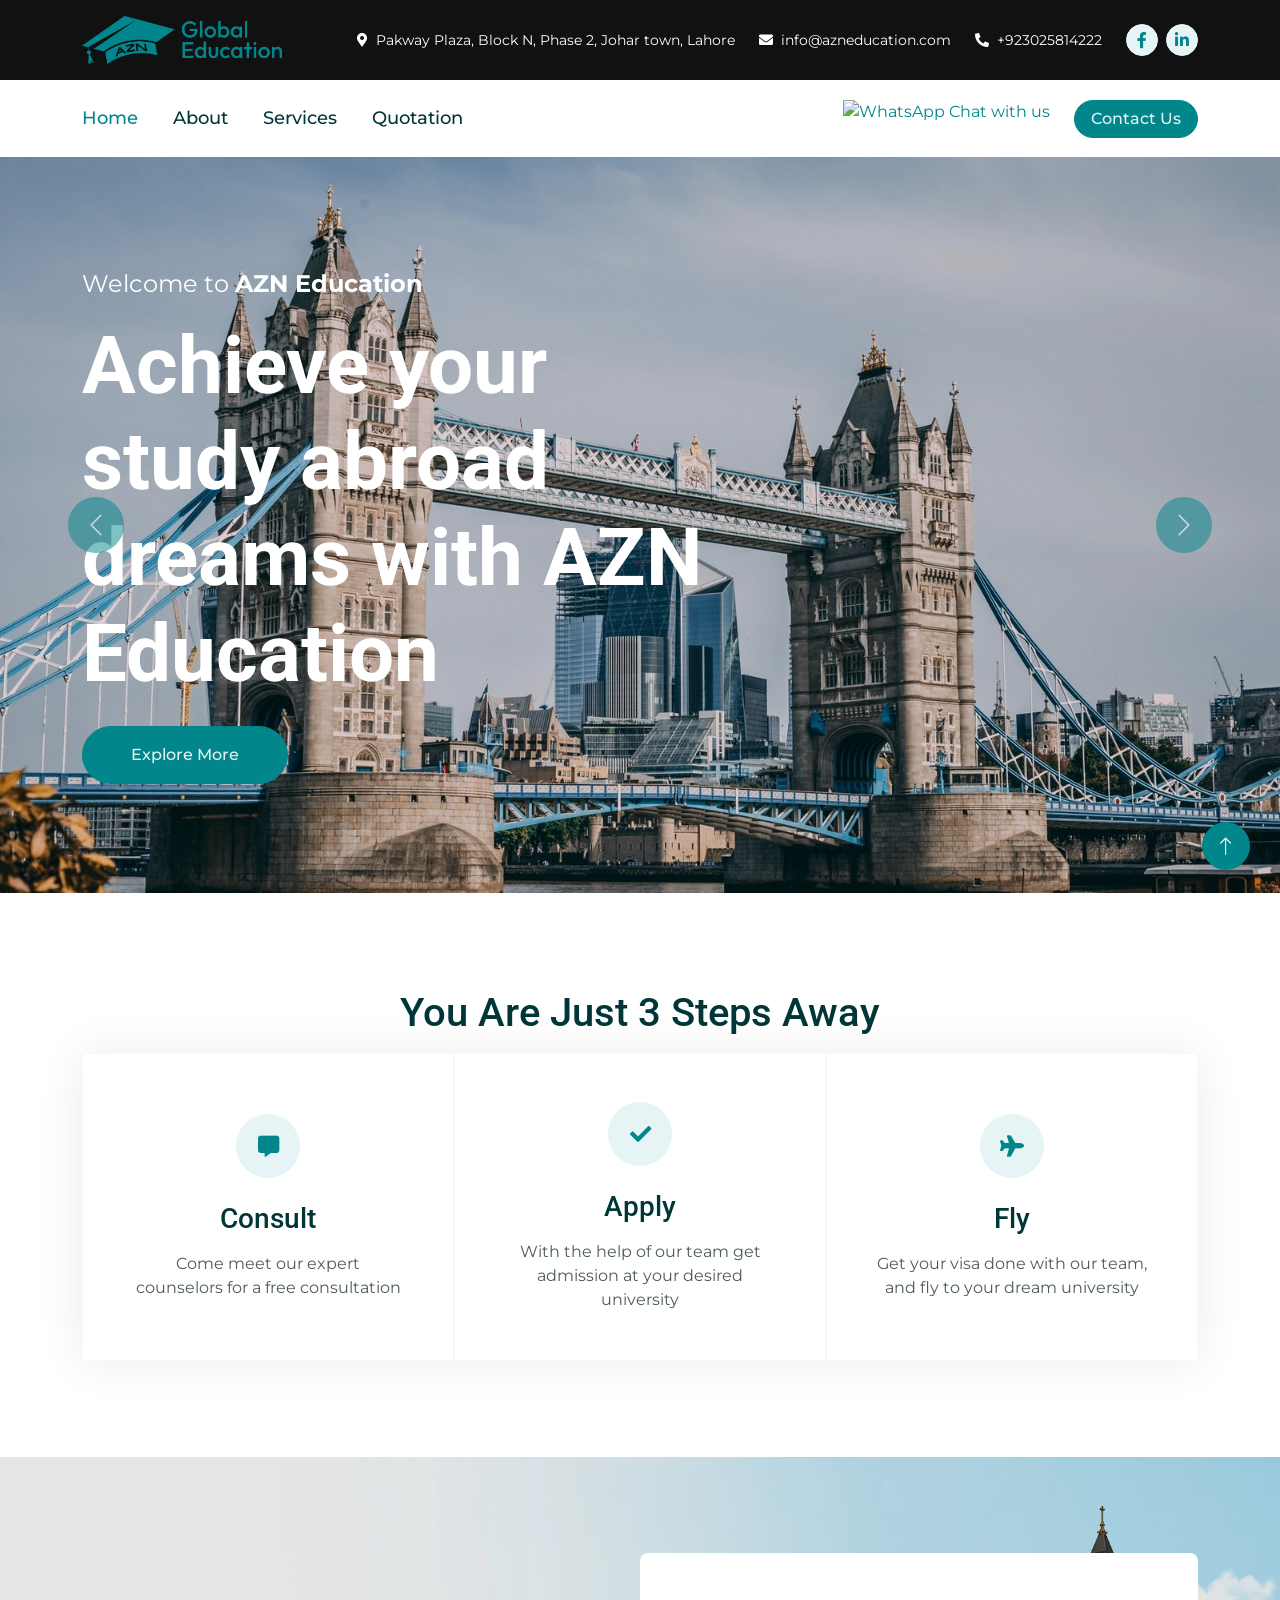
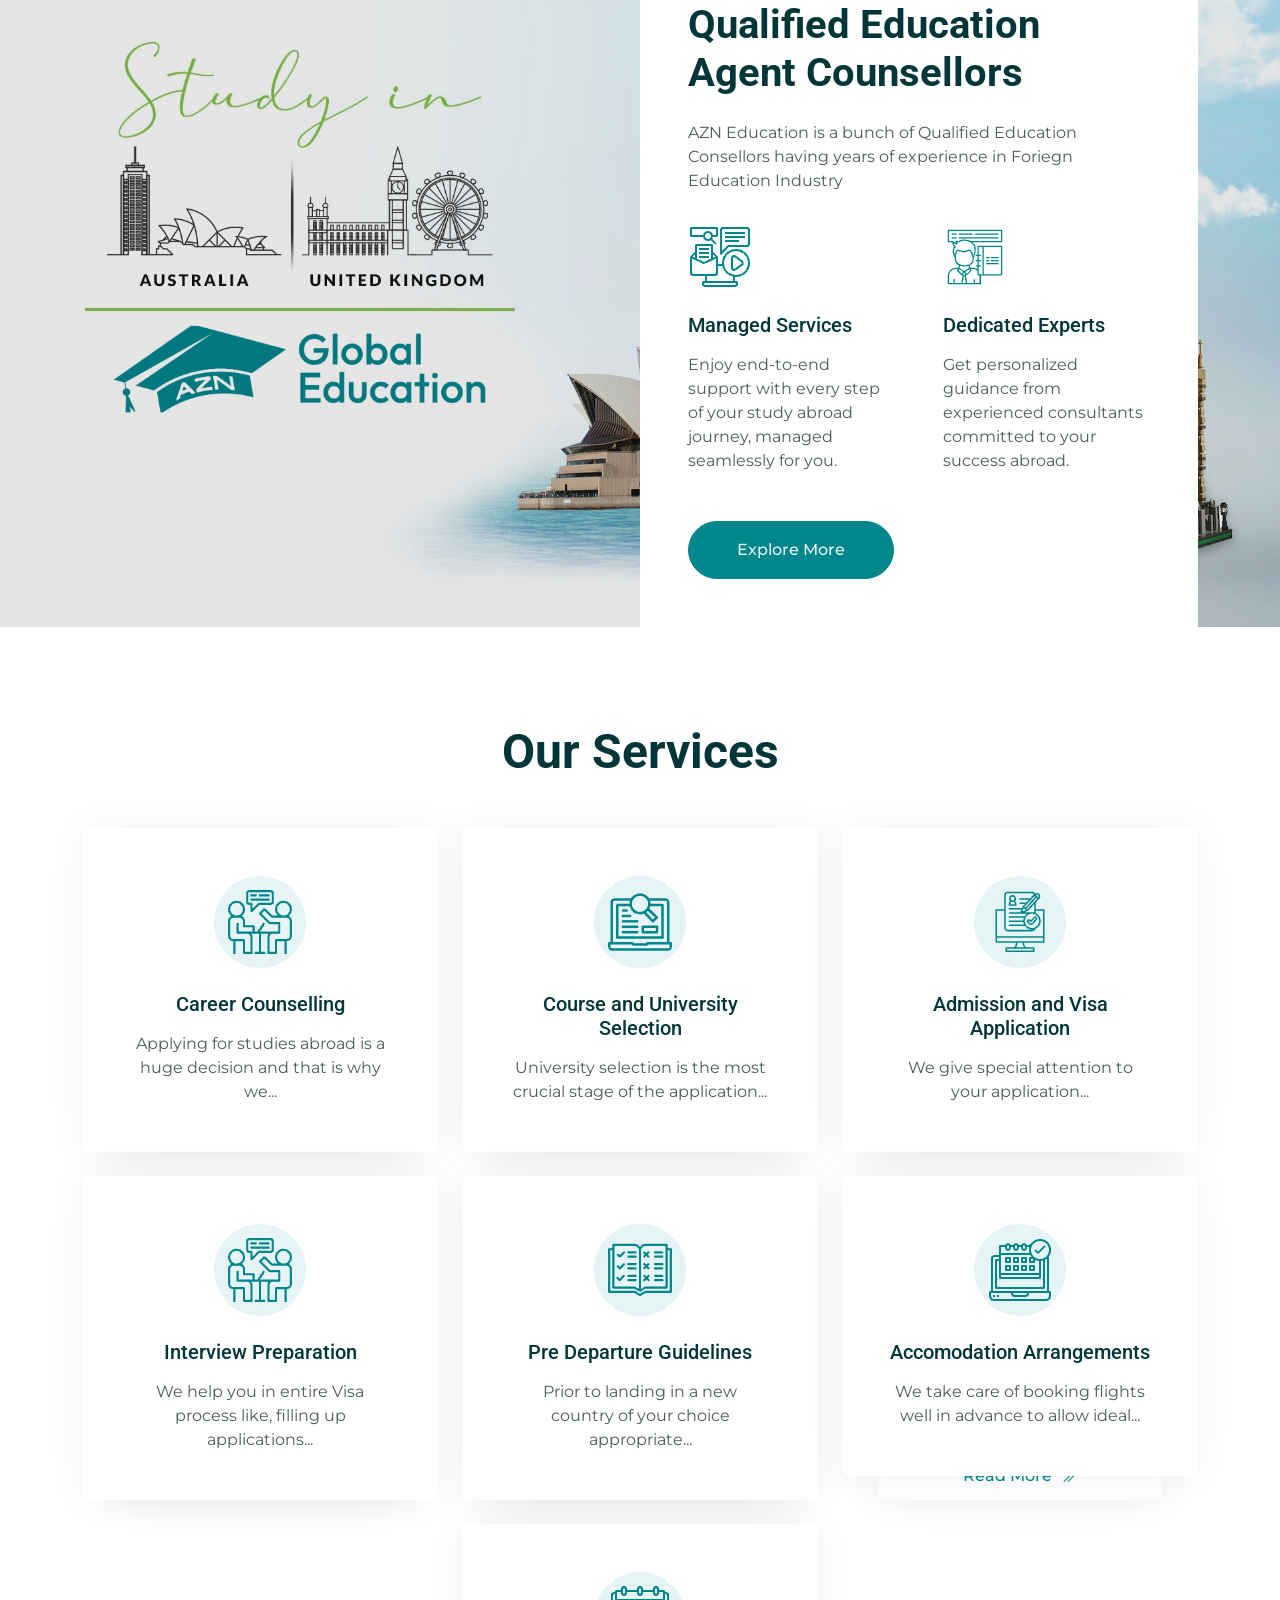
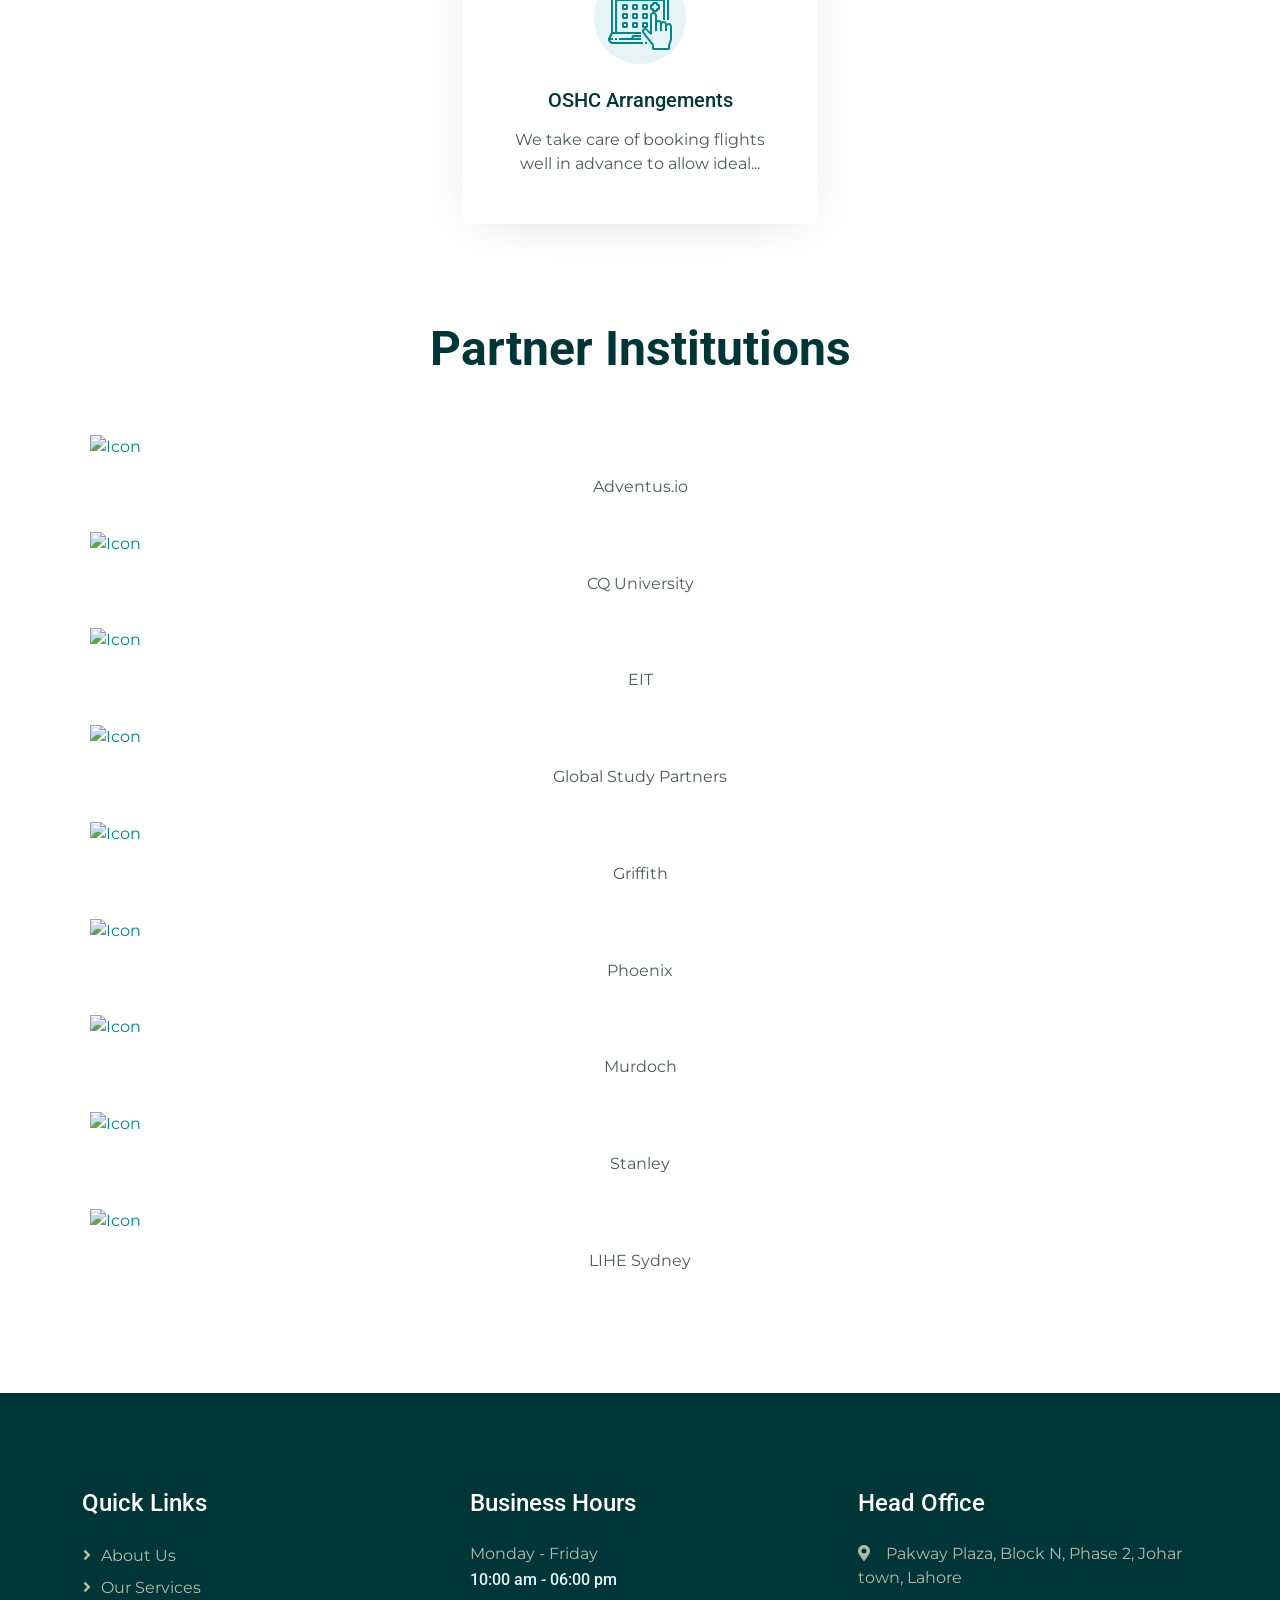
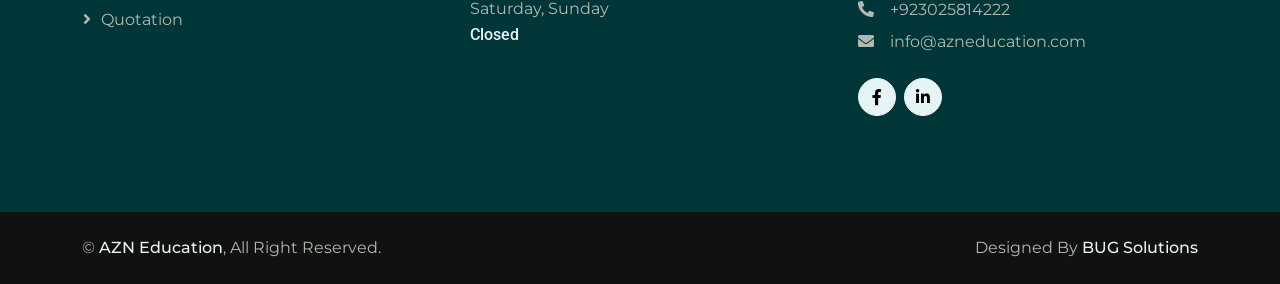
==== commit 23af0def: "added google form" ====
--- a/index.html
+++ b/index.html
@@ -51,15 +51,15 @@
                     <img src="/img/azn_logo_horizontal.png" style="width: 200px;" alt="">
                 </a>
                 <div class="ms-auto d-flex align-items-center">
-                    <small class="ms-4"><i class="fa fa-map-marker-alt me-3"></i>Pakway Plaza, Block N, Phase 2, Johar town, Lahore
+                    <small class="ms-2"><i class="fa fa-map-marker-alt me-2"></i>Pakway Plaza, Block N, Phase 2, Johar town, Lahore
                     </small>
-                    <small class="ms-4"><i class="fa fa-envelope me-3"></i>info@azneducation.com</small>
-                    <small class="ms-4"><i class="fa fa-phone-alt me-3"></i>+923025814222</small>
+                    <small class="ms-4"><i class="fa fa-envelope me-2"></i>info@azneducation.com</small>
+                    <small class="ms-4"><i class="fa fa-phone-alt me-2"></i>+923025814222</small>
                     <div class="ms-3 d-flex">
                         <a class="btn btn-sm-square btn-light text-primary rounded-circle ms-2"
-                            href="https://www.facebook.com/studysheds/"><i class="fab fa-facebook-f"></i></a>
+                            href="https://www.facebook.com/generalresearchtv"><i class="fab fa-facebook-f"></i></a>
                         <a class="btn btn-sm-square btn-light text-primary rounded-circle ms-2"
-                            href="https://www.linkedin.com/company/studyshed-global-consultants/"><i
+                            href="https://www.linkedin.com/company/azn-global-education/"><i
                                 class="fab fa-linkedin-in"></i></a>
                     </div>
                 </div>
@@ -470,37 +470,37 @@
     <!-- Partners End -->
 
     <!-- Quote Start -->
-    <div class="container-xxl py-5">
+    <!-- <div class="container-xxl py-5">
         <div class="container">
             <div class="col-12 g-5 justify-content-end d-flex flex-column align-items-center">
                 <div class="col-lg-6 wow fadeInUp" data-wow-delay="0.1s">
-                    <!-- <p class="fs-5 fw-medium text-primary text-center">Get A Quote</p> -->
                     <h1 class="display-5 mb-4 text-center">Need Our Expert Help?</h1>
                 </div>
                 <div class="col-lg-6 wow fadeInUp" data-wow-delay="0.5s">
                     <h2 class="mb-4 text-center">Get A Free Quote</h2>
+                    <form class="contactForm">
                     <div class="row g-3">
                         <div class="col-sm-6">
                             <div class="form-floating">
-                                <input type="text" class="form-control" id="name" placeholder="Your Name">
+                                <input type="text" class="form-control" id="name" placeholder="Your Name" name="name">
                                 <label for="name">Your Name</label>
                             </div>
                         </div>
                         <div class="col-sm-6">
                             <div class="form-floating">
-                                <input type="email" class="form-control" id="mail" placeholder="Your Email">
+                                <input type="email" class="form-control" id="email" placeholder="Your Email" name="email">
                                 <label for="mail">Your Email</label>
                             </div>
                         </div>
                         <div class="col-sm-12">
                             <div class="form-floating">
-                                <input type="text" class="form-control" id="mobile" placeholder="Your Mobile">
+                                <input type="text" class="form-control" id="mobile" placeholder="Your Mobile" name="mobile">
                                 <label for="mobile">Your Mobile</label>
                             </div>
                         </div>
                         <div class="col-12">
                             <div class="form-floating">
-                                <textarea class="form-control" placeholder="Leave a message here" id="message"
+                                <textarea class="form-control" placeholder="Leave a message here" id="message" name="message"
                                     style="height: 130px"></textarea>
                                 <label for="message">Message</label>
                             </div>
@@ -509,11 +509,12 @@
                             <button class="btn btn-primary w-100 py-3" type="submit">Submit Now</button>
                         </div>
                     </div>
-                </div>
-            </div>
-        </div>
-    </div>
-    <!-- Quote Start -->
+                    </form>
+                </div>
+            </div>
+        </div>
+    </div> -->
+    <!-- Quote End -->
     <!-- Footer Start -->
     <div class="container-fluid bg-dark footer mt-5 py-5 wow fadeIn" data-wow-delay="0.1s">
         <div class="container py-5">
@@ -541,9 +542,9 @@
                     <p class="mb-2"><i class="fa fa-envelope me-3"></i>info@azneducation.com</p>
                     <div class="d-flex pt-3">
                         <a class="btn btn-square btn-light rounded-circle me-2"
-                            href="https://www.facebook.com/studysheds/"><i class="fab fa-facebook-f"></i></a>
+                            href="https://www.facebook.com/generalresearchtv"><i class="fab fa-facebook-f"></i></a>
                         <a class="btn btn-square btn-light rounded-circle me-2"
-                            href="https://www.linkedin.com/company/studyshed-global-consultants/"><i
+                            href="https://www.linkedin.com/company/azn-global-education/"><i
                                 class="fab fa-linkedin-in"></i></a>
                     </div>
                 </div>
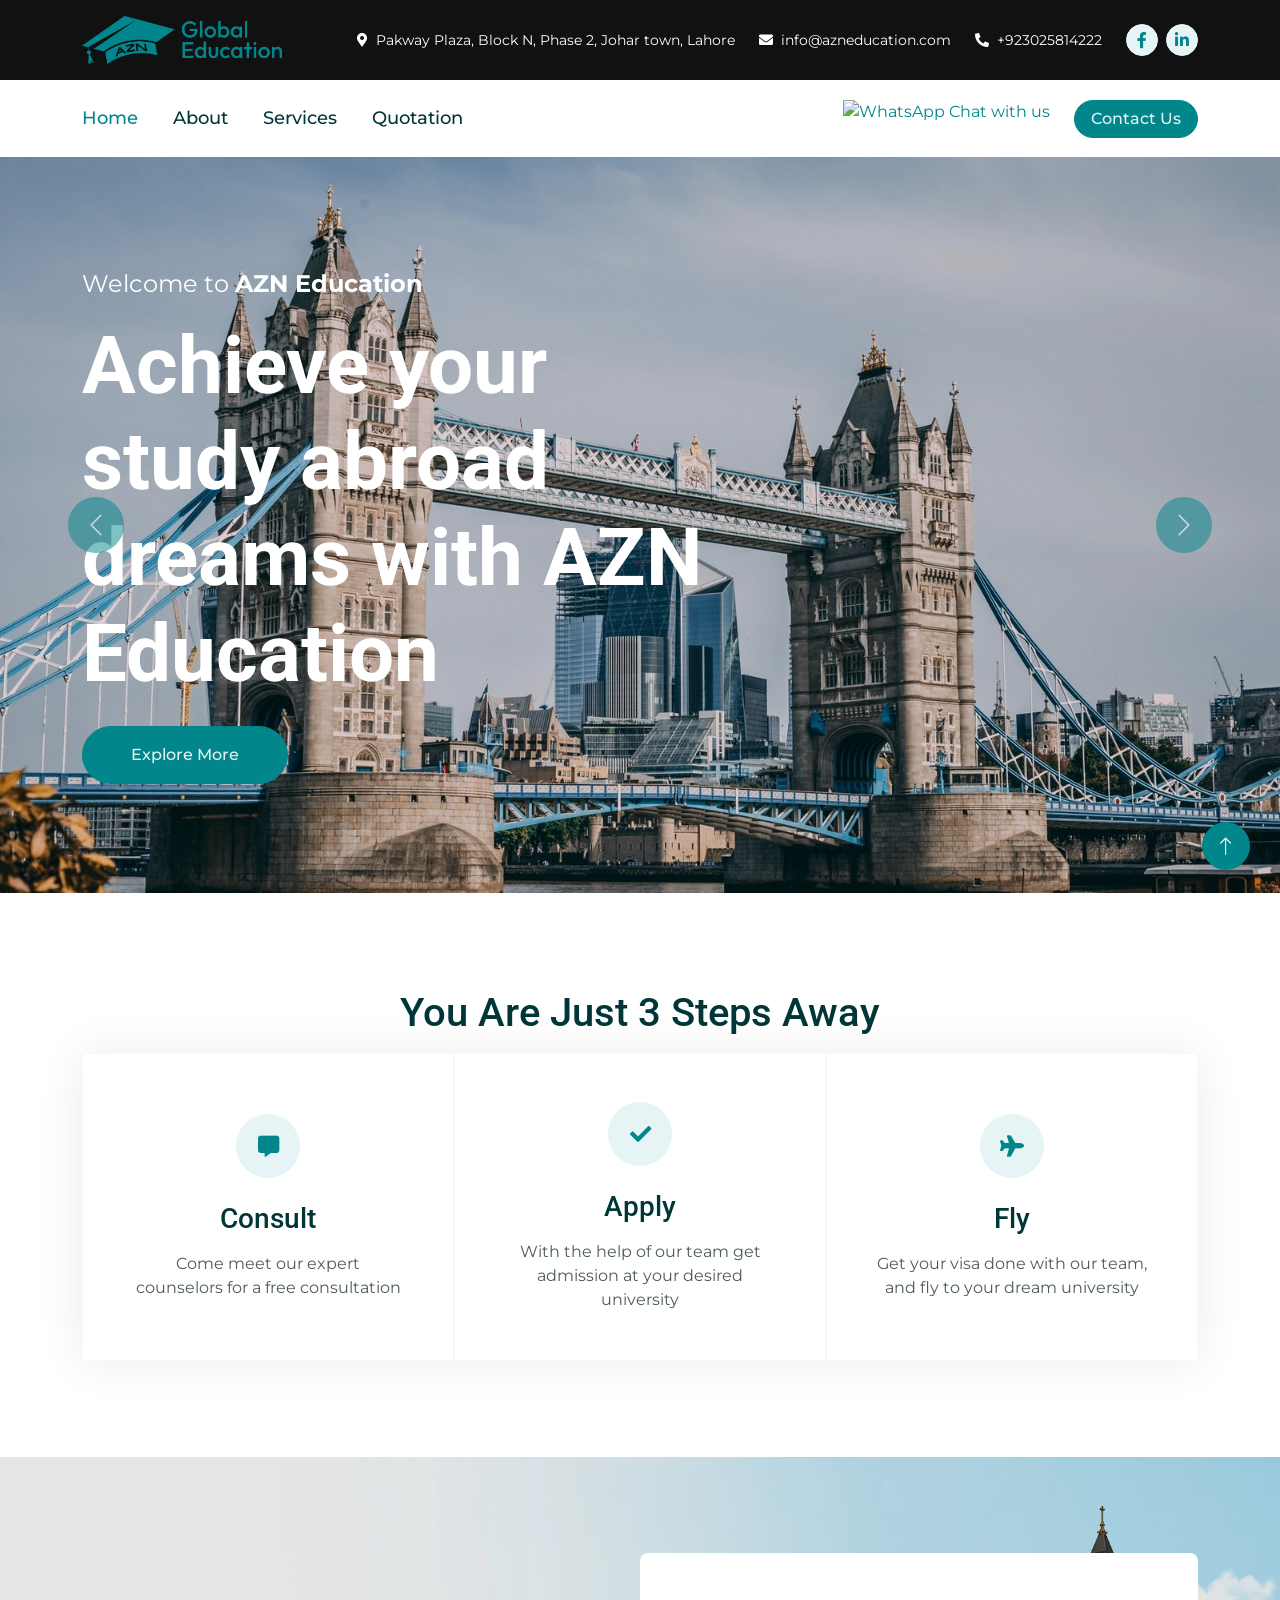
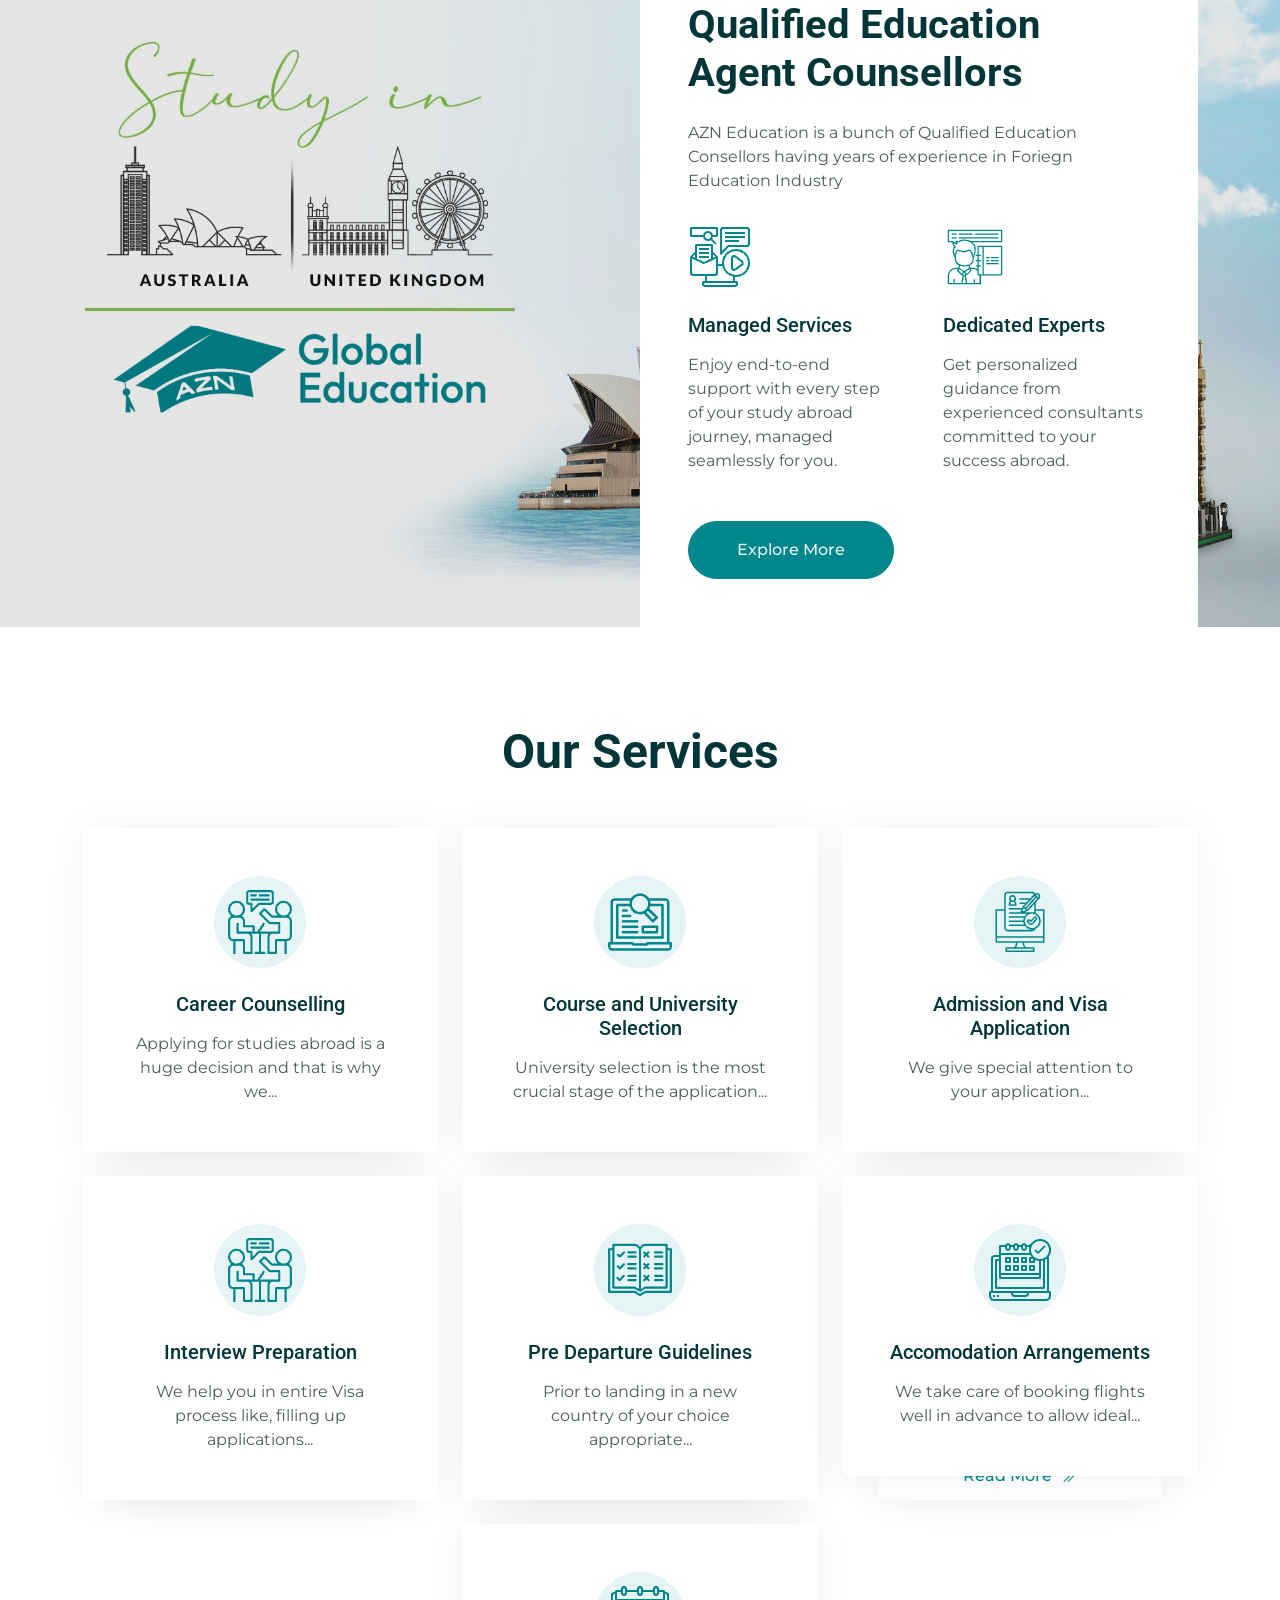
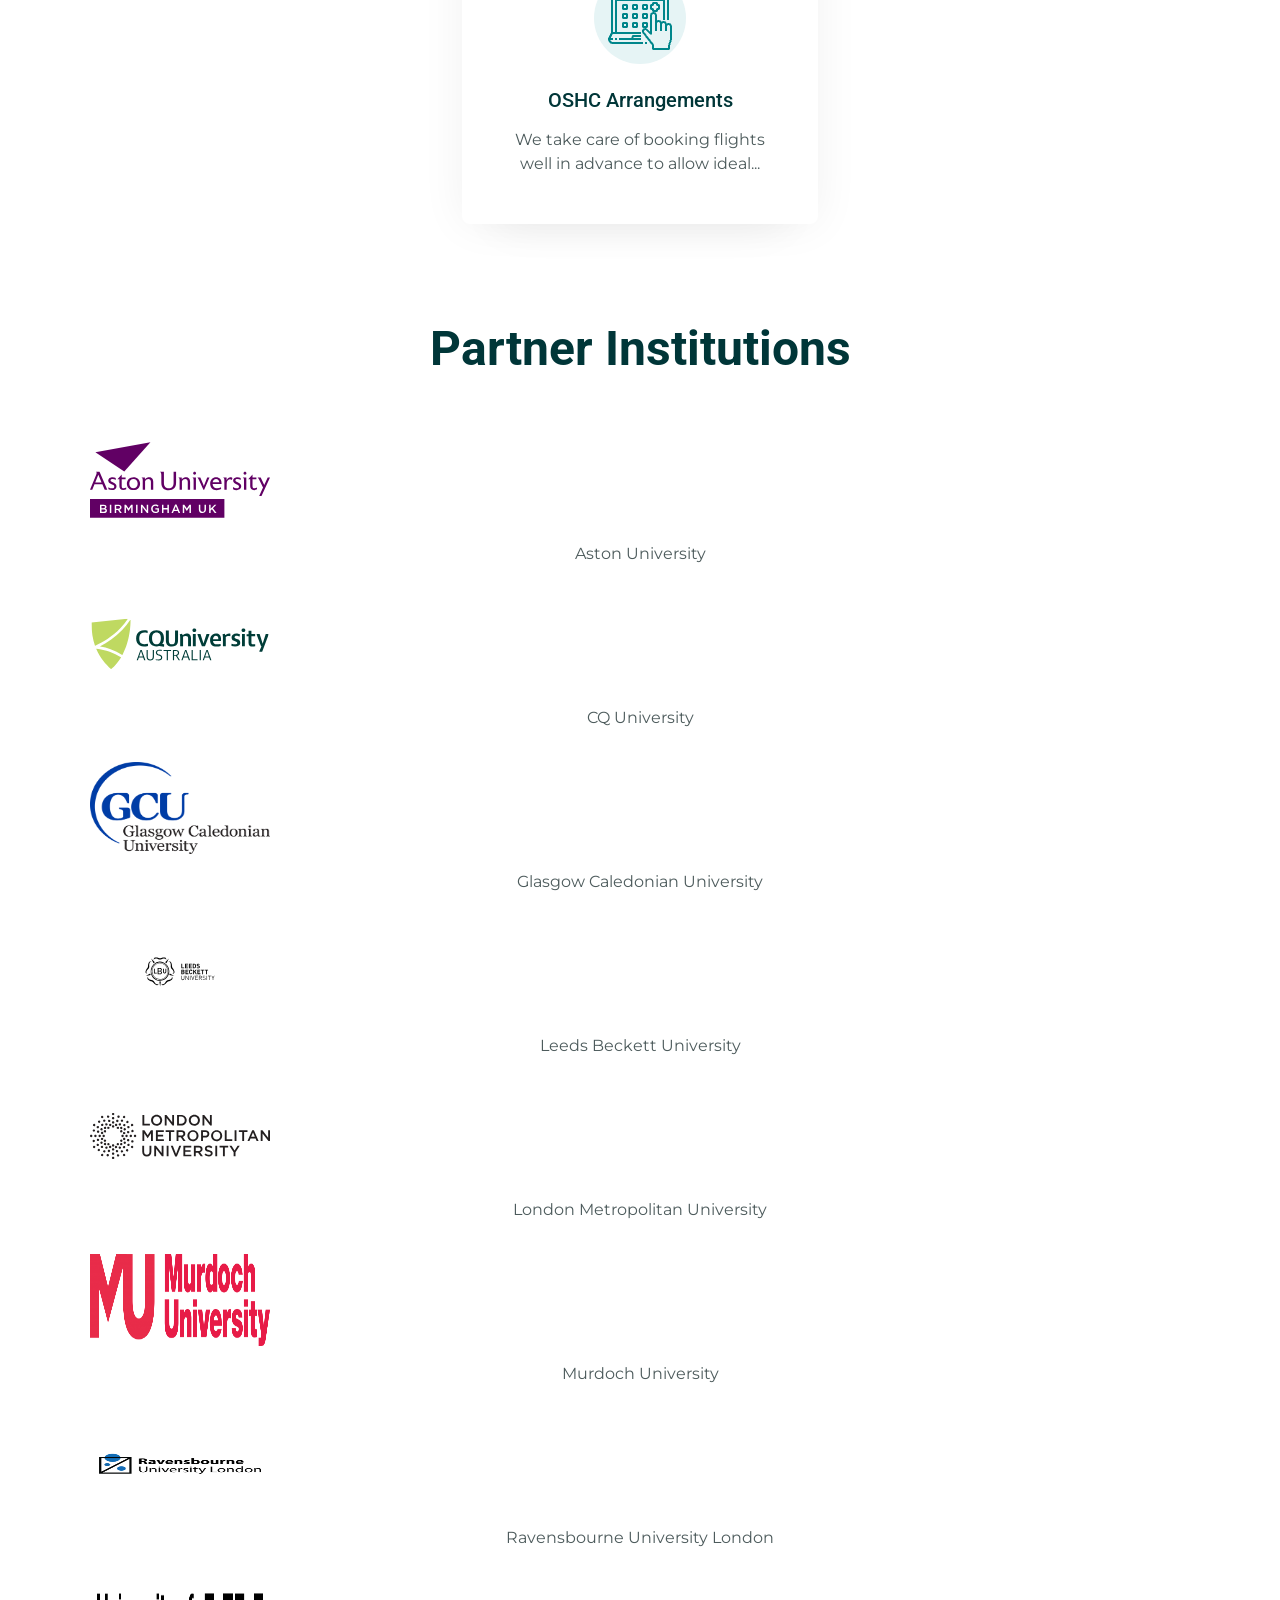
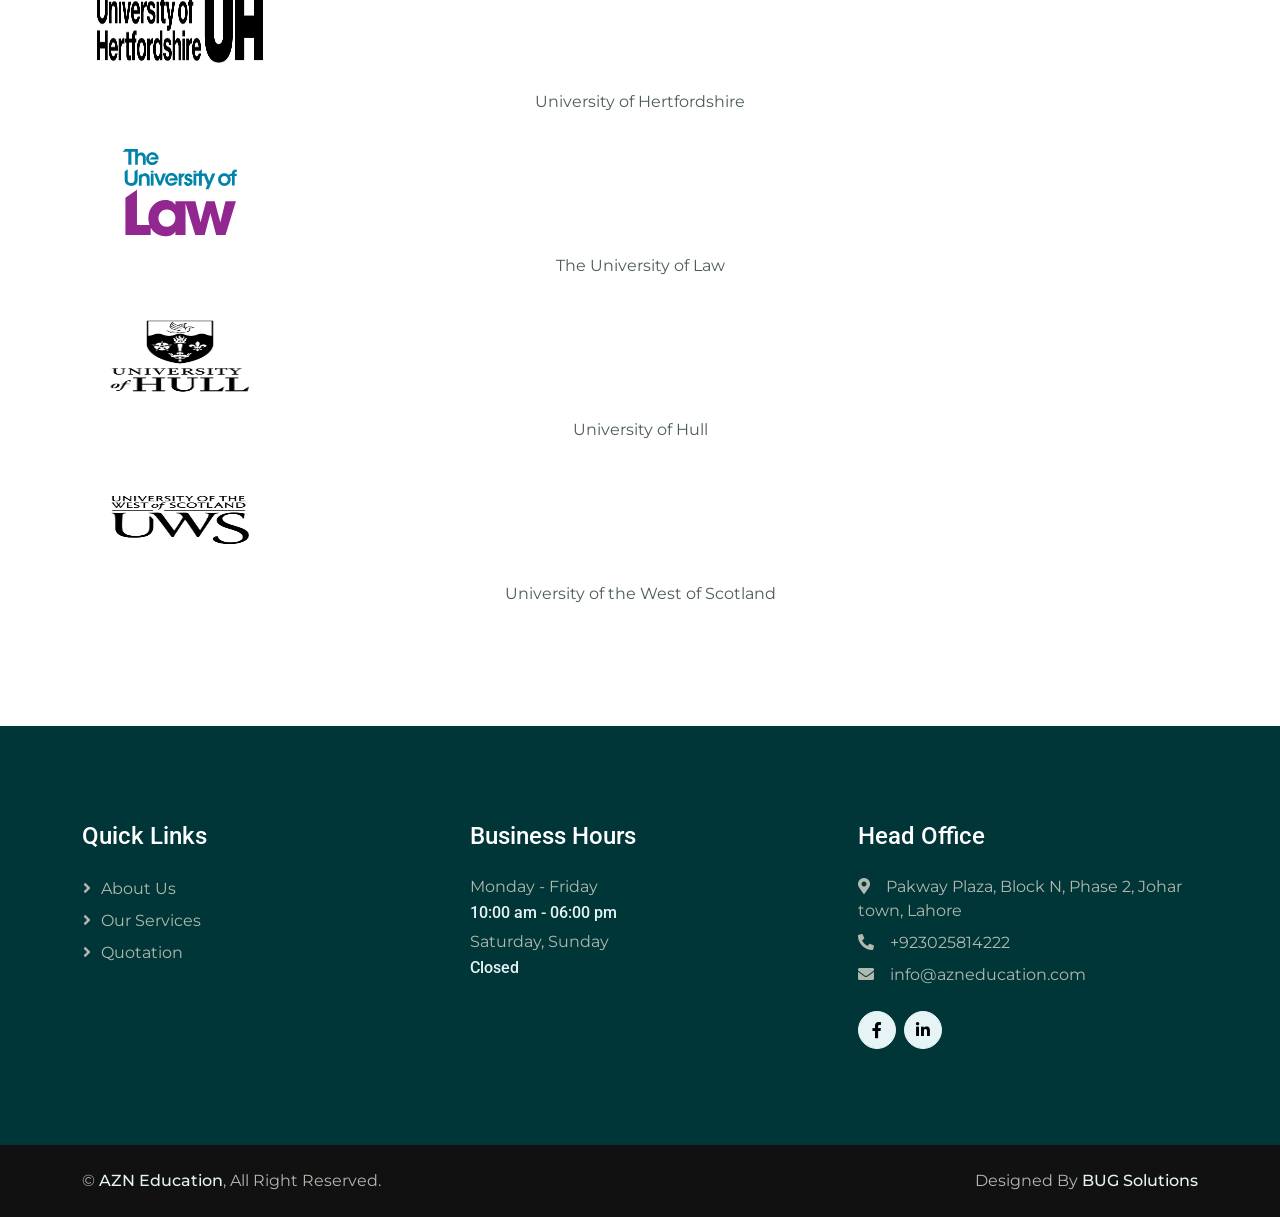
==== commit b853378e: "updated partners and banner" ====
--- a/index.html
+++ b/index.html
@@ -148,6 +148,44 @@
                         </div>
                     </div>
                 </div>
+                <div class="carousel-item">
+                    <img class="w-100" src="img/eiffel.jpg" alt="Image">
+                    <div class="carousel-caption">
+                        <div class="container">
+                            <div class="row justify-content-start">
+                                <div class="col-lg-7 text-start">
+                                    <p class="fs-4 text-white animated slideInRight">Welcome to
+                                        <strong>AZN Education</strong>
+                                    </p>
+                                    <h1 class="display-1 text-white mb-4 animated slideInRight">Achieve your study
+                                        abroad dreams with AZN Education</h1>
+                                    <a href=""
+                                        class="btn btn-primary rounded-pill py-3 px-5 animated slideInRight">Explore
+                                        More</a>
+                                </div>
+                            </div>
+                        </div>
+                    </div>
+                </div>
+                <div class="carousel-item">
+                    <img class="w-100" src="img/nyc.jpg" alt="Image">
+                    <div class="carousel-caption">
+                        <div class="container">
+                            <div class="row justify-content-end">
+                                <div class="col-lg-7 text-end">
+                                    <p class="fs-4 text-white animated slideInLeft">Welcome to
+                                        <strong>AZN Education</strong>
+                                    </p>
+                                    <h1 class="display-1 text-white mb-5 animated slideInLeft">Achieve your study abroad
+                                        dreams with AZN Education</h1>
+                                    <a href=""
+                                        class="btn btn-primary rounded-pill py-3 px-5 animated slideInLeft">Explore
+                                        More</a>
+                                </div>
+                            </div>
+                        </div>
+                    </div>
+                </div>
             </div>
             <button class="carousel-control-prev" type="button" data-bs-target="#header-carousel" data-bs-slide="prev">
                 <span class="carousel-control-prev-icon" aria-hidden="true"></span>
@@ -400,69 +438,83 @@
             </div>
             <div class="owl-carousel partner-carousel wow fadeInUp" data-wow-delay="0.1s">
                 <div class=" p-2">
-                    <a href="https://adventus.io/" class="mx-auto mb-4">
-                        <img class="img-fluid mx-auto" style="height: 72px; width: 72px;"
-                            src="img/partners/adventus.jpeg" alt="Icon">
-                    </a>
-                    <p class="my-3 text-center">Adventus.io</p>
+                    <a href="https://www.aston.ac.uk/" class="mx-auto mb-4">
+                        <img class="img-fluid mx-auto" style="height: 92px; width: 180px;"
+                            src="img/partners/aston-university.svg" alt="Icon">
+                    </a>
+                    <p class="my-3 text-center">Aston University</p>
                 </div>
                 <div class=" p-2">
                     <a href="https://www.cqu.edu.au/" class="mx-auto mb-4">
-                        <img class="img-fluid mx-auto" style="height: 72px; width: 72px;"
-                            src="img/partners/cquniverdity.png" alt="Icon">
+                        <img class="img-fluid mx-auto" style="height: 92px; width: 180px;"
+                            src="img/partners/cquniversity.svg" alt="Icon">
                     </a>
                     <p class="my-3 text-center">CQ University</p>
                 </div>
                 <div class=" p-2">
-                    <a href="https://www.eit.edu.au/" class="mx-auto mb-4">
-                        <img class="img-fluid mx-auto" style="height: 72px; width: 72px;" src="img/partners/eit.png"
+                    <a href="https://www.gcu.ac.uk/" class="mx-auto mb-4">
+                        <img class="img-fluid mx-auto" style="height: 92px; width: 180px;" src="img/partners/gcu-glasgow.png"
                             alt="Icon">
                     </a>
-                    <p class="my-3 text-center">EIT</p>
-                </div>
-                <div class=" p-2">
-                    <a href="https://www.globalstudypartners.com/" class="mx-auto mb-4">
-                        <img class="img-fluid mx-auto" style="height: 72px; width: 72px;"
-                            src="img/partners/globalstudypartners.jpeg" alt="Icon">
-                    </a>
-                    <p class="my-3 text-center">Global Study Partners</p>
-                </div>
-                <div class=" p-2">
-                    <a href="https://www.griffith.edu.au/" class="mx-auto mb-4">
-                        <img class="img-fluid mx-auto" style="height: 72px; width: 72px;"
-                            src="img/partners/griffith.jpeg" alt="Icon">
-                    </a>
-                    <p class="my-3 text-center">Griffith</p>
-                </div>
-                <div class=" p-2">
-                    <a href="https://www.phoenix.edu.au/" class="mx-auto mb-4">
-                        <img class="img-fluid mx-auto" style="height: 72px; width: 72px;"
-                            src="img/partners/phoenix.jpeg" alt="Icon">
-                    </a>
-                    <p class="my-3 text-center">Phoenix</p>
-                </div>
-
+                    <p class="my-3 text-center">Glasgow Caledonian University</p>
+                </div>
+                <div class=" p-2">
+                    <a href="https://www.leedsbeckett.ac.uk/" class="mx-auto mb-4">
+                        <img class="img-fluid mx-auto" style="height: 92px; width: 180px;"
+                            src="img/partners/Leeds-Beckett-University.svg" alt="Icon">
+                    </a>
+                    <p class="my-3 text-center">Leeds Beckett University</p>
+                </div>
+                <div class=" p-2">
+                    <a href="https://www.londonmet.ac.uk/" class="mx-auto mb-4">
+                        <img class="img-fluid mx-auto" style="height: 92px; width: 180px;"
+                            src="img/partners/london-metropolitan-university.svg" alt="Icon">
+                    </a>
+                    <p class="my-3 text-center">London Metropolitan University</p>
+                </div>
                 <div class=" p-2">
                     <a href="https://www.murdoch.edu.au/" class="mx-auto mb-4">
-                        <img class="img-fluid mx-auto" style="height: 72px; width: 72px;"
-                            src="img/partners/murdoch.jpeg" alt="Icon">
-                    </a>
-                    <p class="my-3 text-center">Murdoch</p>
-                </div>
-
-                <div class=" p-2">
-                    <a href="https://www.stanleycollege.edu.au/" class="mx-auto mb-4">
-                        <img class="img-fluid mx-auto" style="height: 72px; width: 72px;" src="img/partners/stanley.png"
+                        <img class="img-fluid mx-auto" style="height: 92px; width: 180px;"
+                            src="img/partners/murdoch-university.png" alt="Icon">
+                    </a>
+                    <p class="my-3 text-center">Murdoch University</p>
+                </div>
+
+                <div class=" p-2">
+                    <a href="https://www.ravensbourne.ac.uk/" class="mx-auto mb-4">
+                        <img class="img-fluid mx-auto" style="height: 92px; width: 180px;"
+                            src="img/partners/ravensbourne-university-london.png" alt="Icon">
+                    </a>
+                    <p class="my-3 text-center">Ravensbourne University London</p>
+                </div>
+
+                <div class=" p-2">
+                    <a href="https://www.herts.ac.uk/" class="mx-auto mb-4">
+                        <img class="img-fluid mx-auto" style="height: 92px; width: 180px;" src="img/partners/uh.png"
                             alt="Icon">
                     </a>
-                    <p class="my-3 text-center">Stanley</p>
-                </div>
-                <div class=" p-2">
-                    <a href="https://lincolnau.nsw.edu.au/" class="mx-auto mb-4">
-                        <img class="img-fluid mx-auto" style="height: 72px; width: 72px;"
-                            src="img/partners/lihesydney.jpeg" alt="Icon">
-                    </a>
-                    <p class="my-3 text-center">LIHE Sydney</p>
+                    <p class="my-3 text-center">University of Hertfordshire</p>
+                </div>
+                <div class=" p-2">
+                    <a href="https://www.law.ac.uk/" class="mx-auto mb-4">
+                        <img class="img-fluid mx-auto" style="height: 92px; width: 180px;"
+                            src="img/partners/ulaw.svg" alt="Icon">
+                    </a>
+                    <p class="my-3 text-center">The University of Law</p>
+                </div>
+                <div class=" p-2">
+                    <a href="https://www.hull.ac.uk/" class="mx-auto mb-4">
+                        <img class="img-fluid mx-auto" style="height: 92px; width: 180px;"
+                            src="img/partners/university-of-hull.png" alt="Icon">
+                    </a>
+                    <p class="my-3 text-center">University of Hull</p>
+                </div>
+                <div class=" p-2">
+                    <a href="https://www.uwslondon.ac.uk/" class="mx-auto mb-4">
+                        <img class="img-fluid mx-auto" style="height: 92px; width: 180px;"
+                            src="img/partners/UWS.png" alt="Icon">
+                    </a>
+                    <p class="my-3 text-center">University of the West of Scotland</p>
                 </div>
             </div>
         </div>
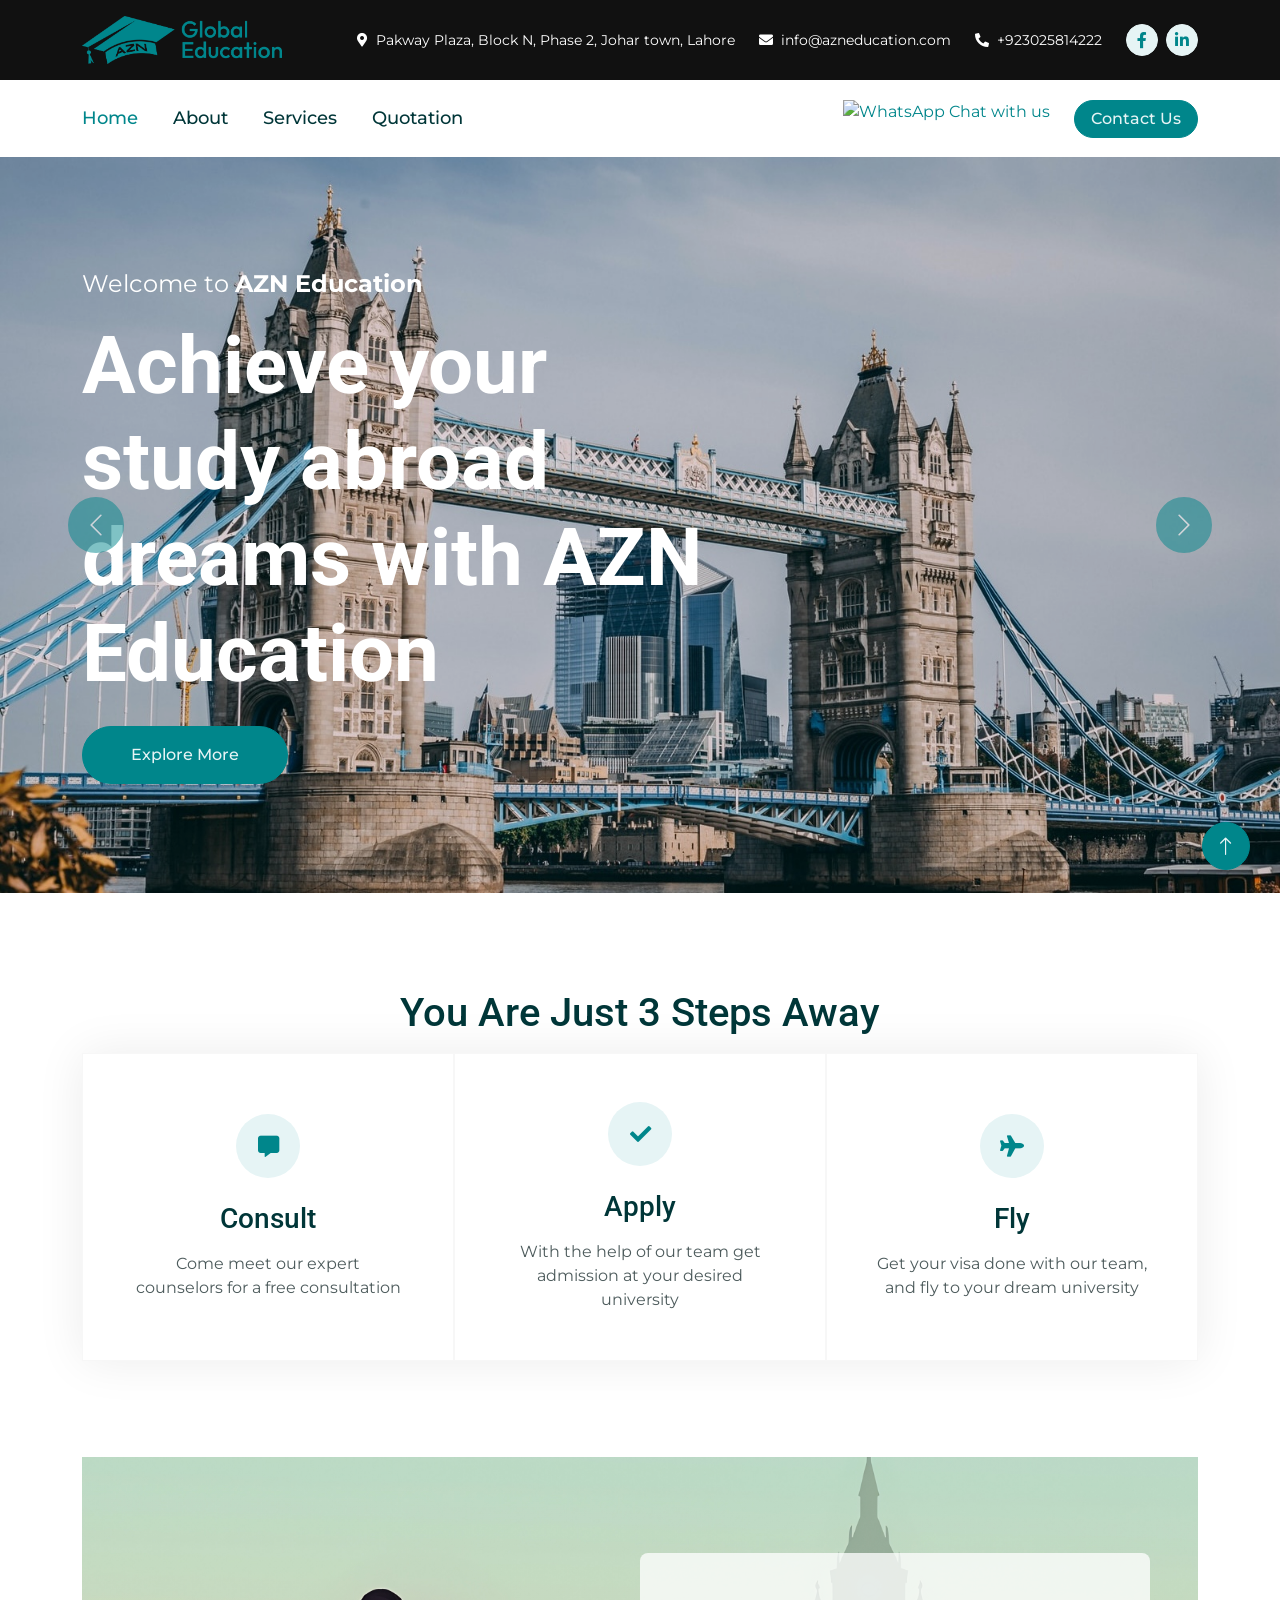
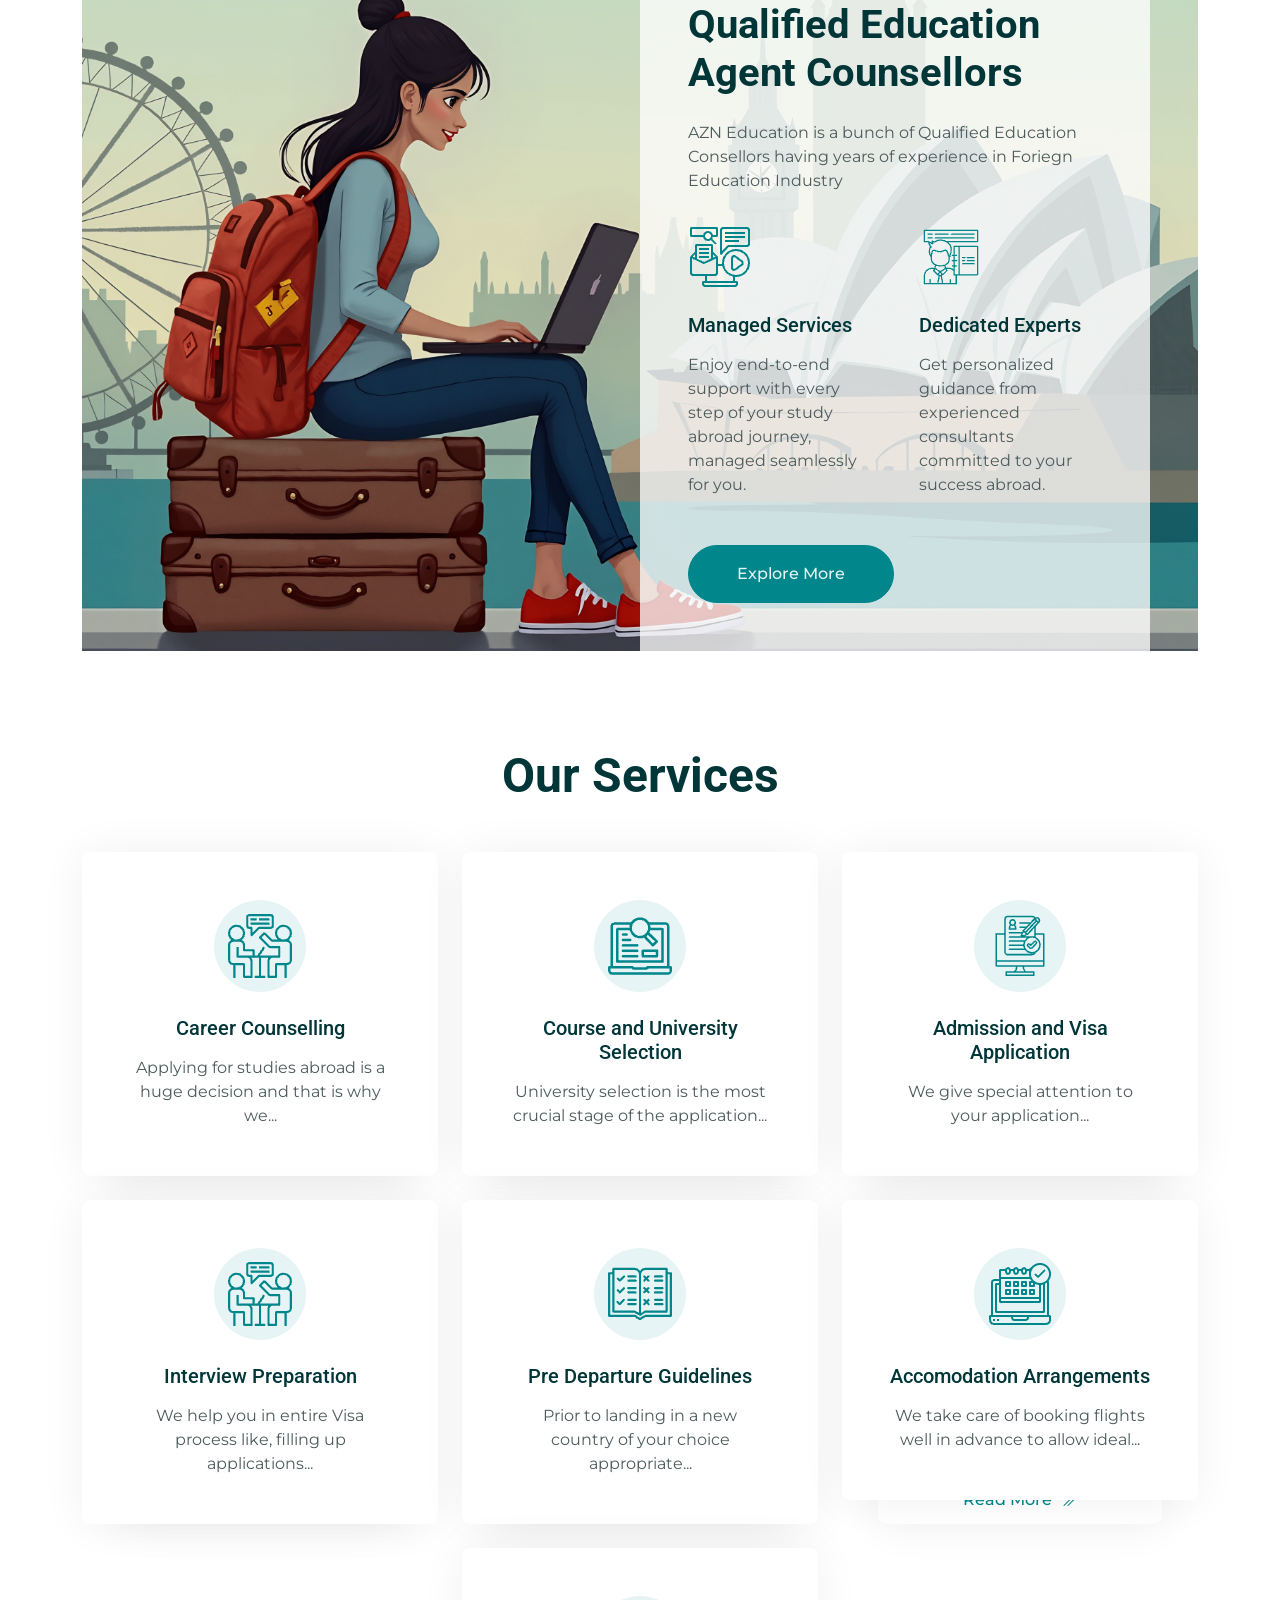
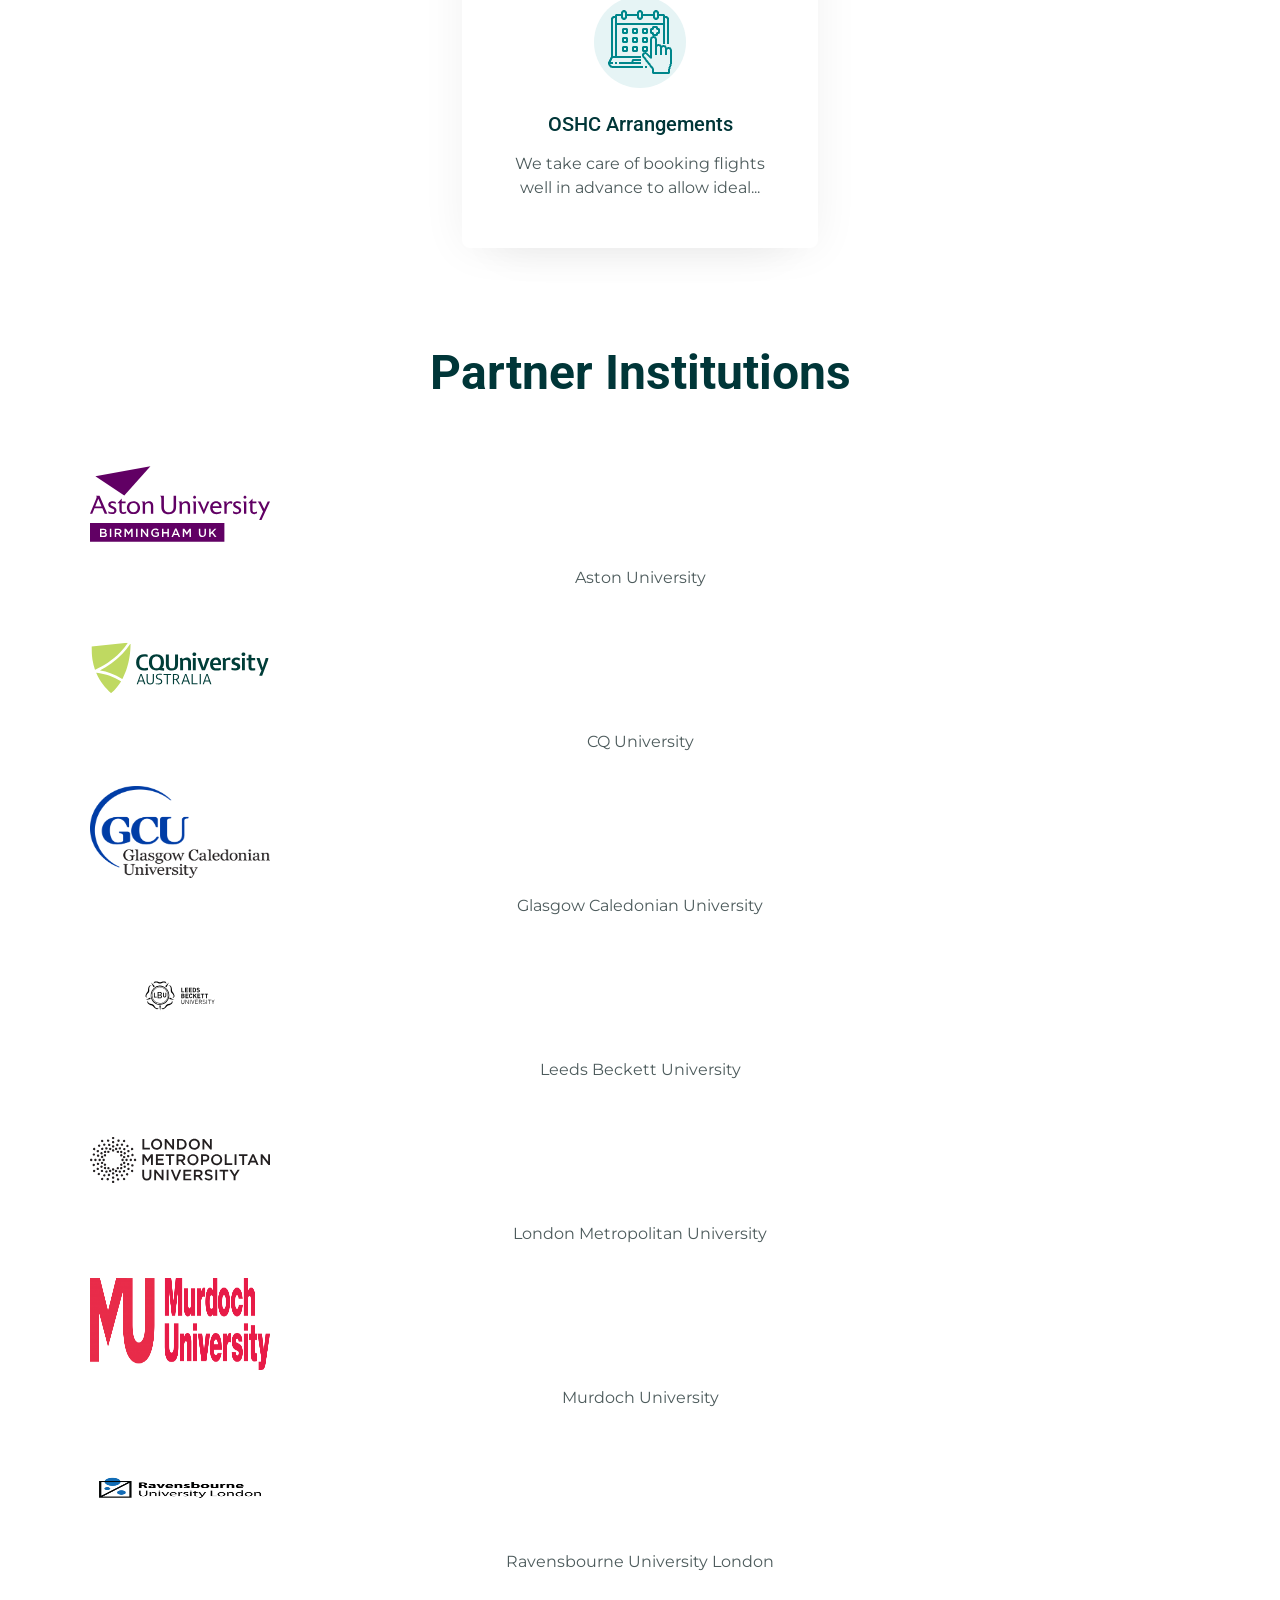
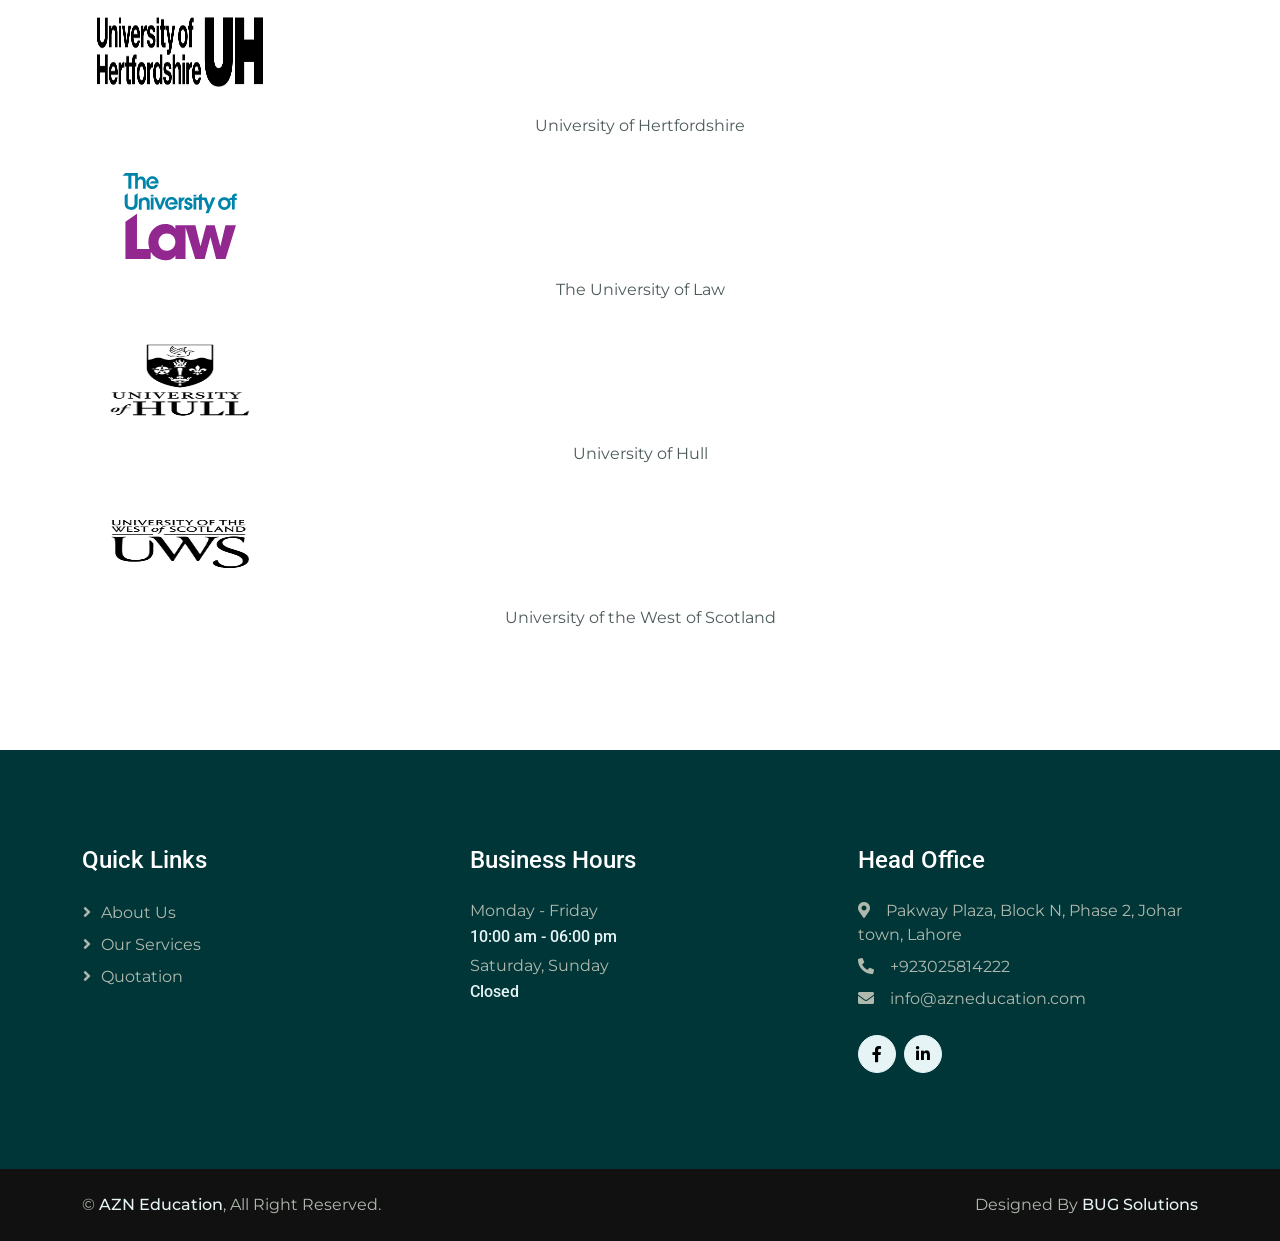
==== commit 496e36e0: "updated partners and banner" ====
--- a/index.html
+++ b/index.html
@@ -247,15 +247,15 @@
 
 
     <!-- About Start -->
-    <div class="container-xxl about my-5">
-        <div class="container">
-            <div class="row g-0">
+    <div class="container-xxl  my-5">
+        <div class="container w-full">
+            <div class="row g-0 about px-5">
                 <div class="col-lg-6">
                     <div class="h-100 d-flex align-items-center justify-content-center" style="min-height: 300px;">
                     </div>
                 </div>
                 <div class="col-lg-6 pt-lg-5 wow fadeIn" data-wow-delay="0.5s">
-                    <div class="bg-white rounded-top p-5 mt-lg-5">
+                    <div class="rounded-top p-5 mt-lg-5" style="background-color: #ffffffc2;">
                         <!-- <p class="fs-5 fw-medium text-primary">About Us</p> -->
                         <h1 class="display-6 mb-4 ">Qualified Education Agent Counsellors</h1>
                         <p class="mb-4">AZN Education is a bunch of Qualified Education Consellors having years of
--- a/css/style.css
+++ b/css/style.css
@@ -205,7 +205,7 @@
 
 /*** About ***/
 .about {
-    background: linear-gradient(rgba(0, 0, 0, .1), rgba(0, 0, 0, .1)), url(../img/about_card.jpeg) left center no-repeat;
+    background: linear-gradient(rgba(0, 0, 0, .1), rgba(0, 0, 0, .1)), url(../img/about.jpg) left center no-repeat;
     background-size: cover;
 }
 
